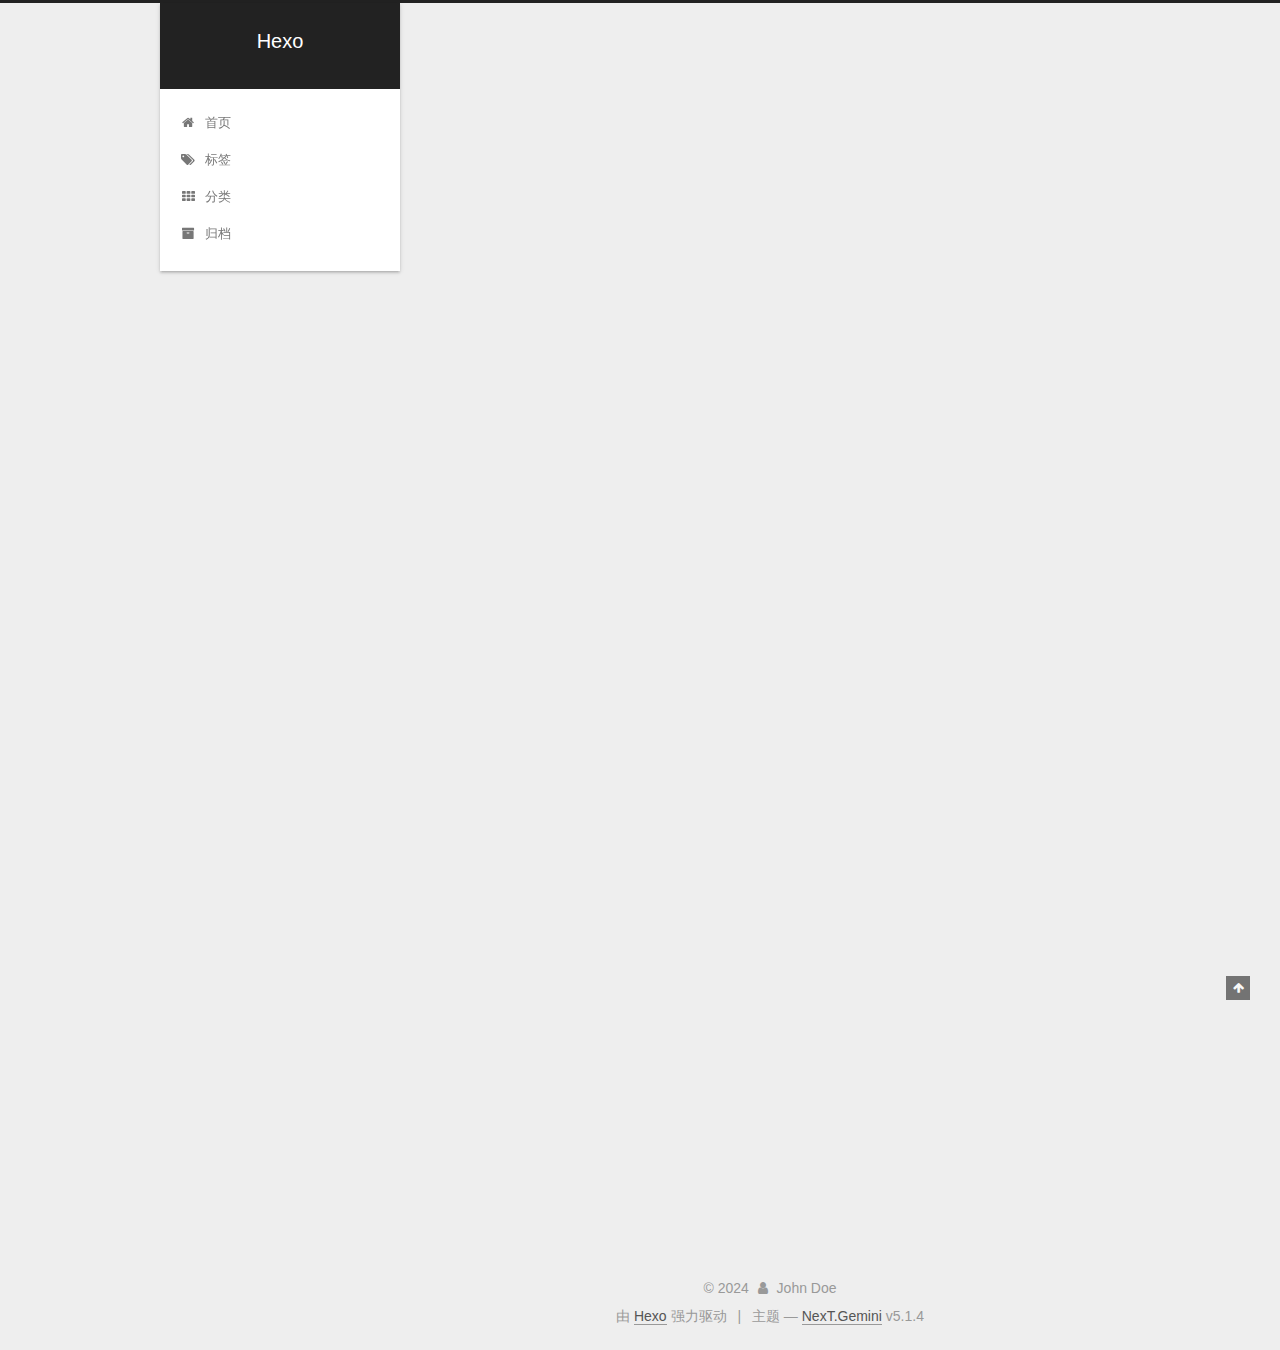
==== index.html @ 6b22b5d3 "Site updated: 2024-08-03 18:10:24" ====
<!DOCTYPE html>



  


<html class="theme-next gemini use-motion" lang="zh-Hans">
<head>
  <meta charset="UTF-8"/>
<meta http-equiv="X-UA-Compatible" content="IE=edge" />
<meta name="viewport" content="width=device-width, initial-scale=1, maximum-scale=1"/>
<meta name="theme-color" content="#222">









<meta http-equiv="Cache-Control" content="no-transform" />
<meta http-equiv="Cache-Control" content="no-siteapp" />
















  
  
  <link href="/lib/fancybox/source/jquery.fancybox.css?v=2.1.5" rel="stylesheet" type="text/css" />







<link href="/lib/font-awesome/css/font-awesome.min.css?v=4.6.2" rel="stylesheet" type="text/css" />

<link href="/css/main.css?v=5.1.4" rel="stylesheet" type="text/css" />


  <link rel="apple-touch-icon" sizes="180x180" href="/images/apple-touch-icon-next.png?v=5.1.4">


  <link rel="icon" type="image/png" sizes="32x32" href="/images/favicon-32x32-next.png?v=5.1.4">


  <link rel="icon" type="image/png" sizes="16x16" href="/images/favicon-16x16-next.png?v=5.1.4">


  <link rel="mask-icon" href="/images/logo.svg?v=5.1.4" color="#222">





  <meta name="keywords" content="Hexo, NexT" />










<meta property="og:type" content="website">
<meta property="og:title" content="Hexo">
<meta property="og:url" content="http://59546229.github.io/index.html">
<meta property="og:site_name" content="Hexo">
<meta property="og:locale">
<meta property="article:author" content="John Doe">
<meta name="twitter:card" content="summary">



<script type="text/javascript" id="hexo.configurations">
  var NexT = window.NexT || {};
  var CONFIG = {
    root: '',
    scheme: 'Gemini',
    version: '5.1.4',
    sidebar: {"position":"left","display":"post","offset":12,"b2t":false,"scrollpercent":false,"onmobile":false},
    fancybox: true,
    tabs: true,
    motion: {"enable":true,"async":false,"transition":{"post_block":"fadeIn","post_header":"slideDownIn","post_body":"slideDownIn","coll_header":"slideLeftIn","sidebar":"slideUpIn"}},
    duoshuo: {
      userId: '0',
      author: '博主'
    },
    algolia: {
      applicationID: '',
      apiKey: '',
      indexName: '',
      hits: {"per_page":10},
      labels: {"input_placeholder":"Search for Posts","hits_empty":"We didn't find any results for the search: ${query}","hits_stats":"${hits} results found in ${time} ms"}
    }
  };
</script>



  <link rel="canonical" href="http://59546229.github.io/"/>





  <title>Hexo</title>
  








<meta name="generator" content="Hexo 7.3.0"></head>

<body itemscope itemtype="http://schema.org/WebPage" lang="zh-Hans">

  
  
    
  

  <div class="container sidebar-position-left 
  page-home">
    <div class="headband"></div>

    <header id="header" class="header" itemscope itemtype="http://schema.org/WPHeader">
      <div class="header-inner"><div class="site-brand-wrapper">
  <div class="site-meta ">
    

    <div class="custom-logo-site-title">
      <a href="/"  class="brand" rel="start">
        <span class="logo-line-before"><i></i></span>
        <span class="site-title">Hexo</span>
        <span class="logo-line-after"><i></i></span>
      </a>
    </div>
      
        <p class="site-subtitle"></p>
      
  </div>

  <div class="site-nav-toggle">
    <button>
      <span class="btn-bar"></span>
      <span class="btn-bar"></span>
      <span class="btn-bar"></span>
    </button>
  </div>
</div>

<nav class="site-nav">
  

  
    <ul id="menu" class="menu">
      
        
        <li class="menu-item menu-item-home">
          <a href="/%20" rel="section">
            
              <i class="menu-item-icon fa fa-fw fa-home"></i> <br />
            
            首页
          </a>
        </li>
      
        
        <li class="menu-item menu-item-tags">
          <a href="/tags/%20" rel="section">
            
              <i class="menu-item-icon fa fa-fw fa-tags"></i> <br />
            
            标签
          </a>
        </li>
      
        
        <li class="menu-item menu-item-categories">
          <a href="/categories/%20" rel="section">
            
              <i class="menu-item-icon fa fa-fw fa-th"></i> <br />
            
            分类
          </a>
        </li>
      
        
        <li class="menu-item menu-item-archives">
          <a href="/archives/%20" rel="section">
            
              <i class="menu-item-icon fa fa-fw fa-archive"></i> <br />
            
            归档
          </a>
        </li>
      

      
    </ul>
  

  
</nav>



 </div>
    </header>

    <main id="main" class="main">
      <div class="main-inner">
        <div class="content-wrap">
          <div id="content" class="content">
            
  <section id="posts" class="posts-expand">
    
      

  

  
  
  

  <article class="post post-type-normal" itemscope itemtype="http://schema.org/Article">
  
  
  
  <div class="post-block">
    <link itemprop="mainEntityOfPage" href="http://59546229.github.io/2024/08/03/First-Blog/">

    <span hidden itemprop="author" itemscope itemtype="http://schema.org/Person">
      <meta itemprop="name" content="">
      <meta itemprop="description" content="">
      <meta itemprop="image" content="/images/avatar.gif">
    </span>

    <span hidden itemprop="publisher" itemscope itemtype="http://schema.org/Organization">
      <meta itemprop="name" content="Hexo">
    </span>

    
      <header class="post-header">

        
        
          <h1 class="post-title" itemprop="name headline">
                
                <a class="post-title-link" href="/2024/08/03/First-Blog/" itemprop="url">First Blog</a></h1>
        

        <div class="post-meta">
          <span class="post-time">
            
              <span class="post-meta-item-icon">
                <i class="fa fa-calendar-o"></i>
              </span>
              
                <span class="post-meta-item-text">发表于</span>
              
              <time title="创建于" itemprop="dateCreated datePublished" datetime="2024-08-03T15:17:17+08:00">
                2024-08-03
              </time>
            

            

            
          </span>

          

          
            
          

          
          

          

          

          

        </div>
      </header>
    

    
    
    
    <div class="post-body" itemprop="articleBody">

      
      

      
        
          
            
          
        
      
    </div>
    
    
    

    

    

    

    <footer class="post-footer">
      

      

      

      
      
        <div class="post-eof"></div>
      
    </footer>
  </div>
  
  
  
  </article>


    
      

  

  
  
  

  <article class="post post-type-normal" itemscope itemtype="http://schema.org/Article">
  
  
  
  <div class="post-block">
    <link itemprop="mainEntityOfPage" href="http://59546229.github.io/2024/08/03/hello-world/">

    <span hidden itemprop="author" itemscope itemtype="http://schema.org/Person">
      <meta itemprop="name" content="">
      <meta itemprop="description" content="">
      <meta itemprop="image" content="/images/avatar.gif">
    </span>

    <span hidden itemprop="publisher" itemscope itemtype="http://schema.org/Organization">
      <meta itemprop="name" content="Hexo">
    </span>

    
      <header class="post-header">

        
        
          <h1 class="post-title" itemprop="name headline">
                
                <a class="post-title-link" href="/2024/08/03/hello-world/" itemprop="url">Hello World</a></h1>
        

        <div class="post-meta">
          <span class="post-time">
            
              <span class="post-meta-item-icon">
                <i class="fa fa-calendar-o"></i>
              </span>
              
                <span class="post-meta-item-text">发表于</span>
              
              <time title="创建于" itemprop="dateCreated datePublished" datetime="2024-08-03T12:56:05+08:00">
                2024-08-03
              </time>
            

            

            
          </span>

          

          
            
          

          
          

          

          

          

        </div>
      </header>
    

    
    
    
    <div class="post-body" itemprop="articleBody">

      
      

      
        
          
            <p>Welcome to <a target="_blank" rel="noopener" href="https://hexo.io/">Hexo</a>! This is your very first post. Check <a target="_blank" rel="noopener" href="https://hexo.io/docs/">documentation</a> for more info. If you get any problems when using Hexo, you can find the answer in <a target="_blank" rel="noopener" href="https://hexo.io/docs/troubleshooting.html">troubleshooting</a> or you can ask me on <a target="_blank" rel="noopener" href="https://github.com/hexojs/hexo/issues">GitHub</a>.</p>
<h2 id="Quick-Start"><a href="#Quick-Start" class="headerlink" title="Quick Start"></a>Quick Start</h2><h3 id="Create-a-new-post"><a href="#Create-a-new-post" class="headerlink" title="Create a new post"></a>Create a new post</h3><figure class="highlight bash"><table><tr><td class="gutter"><pre><span class="line">1</span><br></pre></td><td class="code"><pre><span class="line">$ hexo new <span class="string">&quot;My New Post&quot;</span></span><br></pre></td></tr></table></figure>

<p>More info: <a target="_blank" rel="noopener" href="https://hexo.io/docs/writing.html">Writing</a></p>
<h3 id="Run-server"><a href="#Run-server" class="headerlink" title="Run server"></a>Run server</h3><figure class="highlight bash"><table><tr><td class="gutter"><pre><span class="line">1</span><br></pre></td><td class="code"><pre><span class="line">$ hexo server</span><br></pre></td></tr></table></figure>

<p>More info: <a target="_blank" rel="noopener" href="https://hexo.io/docs/server.html">Server</a></p>
<h3 id="Generate-static-files"><a href="#Generate-static-files" class="headerlink" title="Generate static files"></a>Generate static files</h3><figure class="highlight bash"><table><tr><td class="gutter"><pre><span class="line">1</span><br></pre></td><td class="code"><pre><span class="line">$ hexo generate</span><br></pre></td></tr></table></figure>

<p>More info: <a target="_blank" rel="noopener" href="https://hexo.io/docs/generating.html">Generating</a></p>
<h3 id="Deploy-to-remote-sites"><a href="#Deploy-to-remote-sites" class="headerlink" title="Deploy to remote sites"></a>Deploy to remote sites</h3><figure class="highlight bash"><table><tr><td class="gutter"><pre><span class="line">1</span><br></pre></td><td class="code"><pre><span class="line">$ hexo deploy</span><br></pre></td></tr></table></figure>

<p>More info: <a target="_blank" rel="noopener" href="https://hexo.io/docs/one-command-deployment.html">Deployment</a></p>

          
        
      
    </div>
    
    
    

    

    

    

    <footer class="post-footer">
      

      

      

      
      
        <div class="post-eof"></div>
      
    </footer>
  </div>
  
  
  
  </article>


    
  </section>

  


          </div>
          


          

        </div>
        
          
  
  <div class="sidebar-toggle">
    <div class="sidebar-toggle-line-wrap">
      <span class="sidebar-toggle-line sidebar-toggle-line-first"></span>
      <span class="sidebar-toggle-line sidebar-toggle-line-middle"></span>
      <span class="sidebar-toggle-line sidebar-toggle-line-last"></span>
    </div>
  </div>

  <aside id="sidebar" class="sidebar">
    
    <div class="sidebar-inner">

      

      

      <section class="site-overview-wrap sidebar-panel sidebar-panel-active">
        <div class="site-overview">
          <div class="site-author motion-element" itemprop="author" itemscope itemtype="http://schema.org/Person">
            
              <p class="site-author-name" itemprop="name"></p>
              <p class="site-description motion-element" itemprop="description"></p>
          </div>

          <nav class="site-state motion-element">

            
              <div class="site-state-item site-state-posts">
              
                <a href="/archives/%20%7C%7C%20archive">
              
                  <span class="site-state-item-count">2</span>
                  <span class="site-state-item-name">日志</span>
                </a>
              </div>
            

            

            

          </nav>

          

          

          
          

          
          

          

        </div>
      </section>

      

      

    </div>
  </aside>


        
      </div>
    </main>

    <footer id="footer" class="footer">
      <div class="footer-inner">
        <div class="copyright">&copy; <span itemprop="copyrightYear">2024</span>
  <span class="with-love">
    <i class="fa fa-user"></i>
  </span>
  <span class="author" itemprop="copyrightHolder">John Doe</span>

  
</div>


  <div class="powered-by">由 <a class="theme-link" target="_blank" href="https://hexo.io">Hexo</a> 强力驱动</div>



  <span class="post-meta-divider">|</span>



  <div class="theme-info">主题 &mdash; <a class="theme-link" target="_blank" href="https://github.com/iissnan/hexo-theme-next">NexT.Gemini</a> v5.1.4</div>




        







        
      </div>
    </footer>

    
      <div class="back-to-top">
        <i class="fa fa-arrow-up"></i>
        
      </div>
    

    

  </div>

  

<script type="text/javascript">
  if (Object.prototype.toString.call(window.Promise) !== '[object Function]') {
    window.Promise = null;
  }
</script>









  












  
  
    <script type="text/javascript" src="/lib/jquery/index.js?v=2.1.3"></script>
  

  
  
    <script type="text/javascript" src="/lib/fastclick/lib/fastclick.min.js?v=1.0.6"></script>
  

  
  
    <script type="text/javascript" src="/lib/jquery_lazyload/jquery.lazyload.js?v=1.9.7"></script>
  

  
  
    <script type="text/javascript" src="/lib/velocity/velocity.min.js?v=1.2.1"></script>
  

  
  
    <script type="text/javascript" src="/lib/velocity/velocity.ui.min.js?v=1.2.1"></script>
  

  
  
    <script type="text/javascript" src="/lib/fancybox/source/jquery.fancybox.pack.js?v=2.1.5"></script>
  


  


  <script type="text/javascript" src="/js/src/utils.js?v=5.1.4"></script>

  <script type="text/javascript" src="/js/src/motion.js?v=5.1.4"></script>



  
  


  <script type="text/javascript" src="/js/src/affix.js?v=5.1.4"></script>

  <script type="text/javascript" src="/js/src/schemes/pisces.js?v=5.1.4"></script>



  

  


  <script type="text/javascript" src="/js/src/bootstrap.js?v=5.1.4"></script>



  


  




	





  





  












  





  

  

  

  
  

  

  

  

</body>
</html>
---- css/main.css ----
/* normalize.css v3.0.2 | MIT License | git.io/normalize */
html {
  font-family: sans-serif; /* 1 */
  -ms-text-size-adjust: 100%; /* 2 */
  -webkit-text-size-adjust: 100%; /* 2 */
}
body {
  margin: 0;
}
article,
aside,
details,
figcaption,
figure,
footer,
header,
hgroup,
main,
menu,
nav,
section,
summary {
  display: block;
}
audio,
canvas,
progress,
video {
  display: inline-block; /* 1 */
  vertical-align: baseline; /* 2 */
}
audio:not([controls]) {
  display: none;
  height: 0;
}
[hidden],
template {
  display: none;
}
a {
  background-color: transparent;
}
a:active,
a:hover {
  outline: 0;
}
abbr[title] {
  border-bottom: 1px dotted;
}
b,
strong {
  font-weight: bold;
}
dfn {
  font-style: italic;
}
h1 {
  font-size: 2em;
  margin: 0.67em 0;
}
mark {
  background: #ff0;
  color: #000;
}
small {
  font-size: 80%;
}
sub,
sup {
  font-size: 75%;
  line-height: 0;
  position: relative;
  vertical-align: baseline;
}
sup {
  top: -0.5em;
}
sub {
  bottom: -0.25em;
}
img {
  border: 0;
}
svg:not(:root) {
  overflow: hidden;
}
figure {
  margin: 1em 40px;
}
hr {
  -moz-box-sizing: content-box;
  box-sizing: content-box;
  height: 0;
}
pre {
  overflow: auto;
}
code,
kbd,
pre,
samp {
  font-family: monospace, monospace;
  font-size: 1em;
}
button,
input,
optgroup,
select,
textarea {
  color: inherit; /* 1 */
  font: inherit; /* 2 */
  margin: 0; /* 3 */
}
button {
  overflow: visible;
}
button,
select {
  text-transform: none;
}
button,
html input[type="button"],
input[type="reset"],
input[type="submit"] {
  -webkit-appearance: button; /* 2 */
  cursor: pointer; /* 3 */
}
button[disabled],
html input[disabled] {
  cursor: default;
}
button::-moz-focus-inner,
input::-moz-focus-inner {
  border: 0;
  padding: 0;
}
input {
  line-height: normal;
}
input[type="checkbox"],
input[type="radio"] {
  box-sizing: border-box; /* 1 */
  padding: 0; /* 2 */
}
input[type="number"]::-webkit-inner-spin-button,
input[type="number"]::-webkit-outer-spin-button {
  height: auto;
}
input[type="search"] {
  -webkit-appearance: textfield; /* 1 */
  -moz-box-sizing: content-box;
  -webkit-box-sizing: content-box; /* 2 */
  box-sizing: content-box;
}
input[type="search"]::-webkit-search-cancel-button,
input[type="search"]::-webkit-search-decoration {
  -webkit-appearance: none;
}
fieldset {
  border: 1px solid #c0c0c0;
  margin: 0 2px;
  padding: 0.35em 0.625em 0.75em;
}
legend {
  border: 0; /* 1 */
  padding: 0; /* 2 */
}
textarea {
  overflow: auto;
}
optgroup {
  font-weight: bold;
}
table {
  border-collapse: collapse;
  border-spacing: 0;
}
td,
th {
  padding: 0;
}
::selection {
  background: #262a30;
  color: #fff;
}
body {
  position: relative;
  font-family: 'Lato', "PingFang SC", "Microsoft YaHei", sans-serif;
  font-size: 14px;
  line-height: 2;
  color: #555;
  background: #eee;
}
@media (max-width: 767px) {
  body {
    padding-right: 0 !important;
  }
}
@media (min-width: 768px) and (max-width: 991px) {
  body {
    padding-right: 0 !important;
  }
}
@media (min-width: 1600px) {
  body {
    font-size: 16px;
  }
}
h1,
h2,
h3,
h4,
h5,
h6 {
  margin: 0;
  padding: 0;
  font-weight: bold;
  line-height: 1.5;
  font-family: 'Lato', "PingFang SC", "Microsoft YaHei", sans-serif;
}
h2,
h3,
h4,
h5,
h6 {
  margin: 20px 0 15px;
}
h1 {
  font-size: 22px;
}
@media (max-width: 767px) {
  h1 {
    font-size: 18px;
  }
}
h2 {
  font-size: 20px;
}
@media (max-width: 767px) {
  h2 {
    font-size: 16px;
  }
}
h3 {
  font-size: 18px;
}
@media (max-width: 767px) {
  h3 {
    font-size: 14px;
  }
}
h4 {
  font-size: 16px;
}
@media (max-width: 767px) {
  h4 {
    font-size: 12px;
  }
}
h5 {
  font-size: 14px;
}
@media (max-width: 767px) {
  h5 {
    font-size: 10px;
  }
}
h6 {
  font-size: 12px;
}
@media (max-width: 767px) {
  h6 {
    font-size: 8px;
  }
}
p {
  margin: 0 0 20px 0;
}
a {
  color: #555;
  text-decoration: none;
  outline: none;
  border-bottom: 1px solid #999;
  word-wrap: break-word;
}
a:hover {
  color: #222;
  border-bottom-color: #222;
}
blockquote {
  margin: 0;
  padding: 0;
}
img {
  display: block;
  margin: auto;
  max-width: 100%;
  height: auto;
}
hr {
  margin: 40px 0;
  height: 3px;
  border: none;
  background-color: #ddd;
  background-image: repeating-linear-gradient(-45deg, #fff, #fff 4px, transparent 4px, transparent 8px);
}
blockquote {
  padding: 0 15px;
  color: #666;
  border-left: 4px solid #ddd;
}
blockquote cite::before {
  content: "-";
  padding: 0 5px;
}
dt {
  font-weight: 700;
}
dd {
  margin: 0;
  padding: 0;
}
kbd {
  border: 1px solid #ccc;
  border-radius: 0.2em;
  box-shadow: 0.1em 0.1em 0.2em rgba(0,0,0,0.1);
  background-color: #f9f9f9;
  font-family: inherit;
  background-image: -webkit-linear-gradient(top, #eee, #fff, #eee);
  padding: 0.1em 0.3em;
  white-space: nowrap;
}
.text-left {
  text-align: left;
}
.text-center {
  text-align: center;
}
.text-right {
  text-align: right;
}
.text-justify {
  text-align: justify;
}
.text-nowrap {
  white-space: nowrap;
}
.text-lowercase {
  text-transform: lowercase;
}
.text-uppercase {
  text-transform: uppercase;
}
.text-capitalize {
  text-transform: capitalize;
}
.center-block {
  display: block;
  margin-left: auto;
  margin-right: auto;
}
.clearfix:before,
.clearfix:after {
  content: " ";
  display: table;
}
.clearfix:after {
  clear: both;
}
.pullquote {
  width: 45%;
}
.pullquote.left {
  float: left;
  margin-left: 5px;
  margin-right: 10px;
}
.pullquote.right {
  float: right;
  margin-left: 10px;
  margin-right: 5px;
}
.affix.affix.affix {
  position: fixed;
}
.translation {
  margin-top: -20px;
  font-size: 14px;
  color: #999;
}
.scrollbar-measure {
  width: 100px;
  height: 100px;
  overflow: scroll;
  position: absolute;
  top: -9999px;
}
.use-motion .motion-element {
  opacity: 0;
}
table {
  margin: 20px 0;
  width: 100%;
  border-collapse: collapse;
  border-spacing: 0;
  border: 1px solid #ddd;
  font-size: 14px;
  table-layout: fixed;
  word-wrap: break-all;
}
table>tbody>tr:nth-of-type(odd) {
  background-color: #f9f9f9;
}
table>tbody>tr:hover {
  background-color: #f5f5f5;
}
caption,
th,
td {
  padding: 8px;
  text-align: left;
  vertical-align: middle;
  font-weight: normal;
}
th,
td {
  border-bottom: 3px solid #ddd;
  border-right: 1px solid #eee;
}
th {
  padding-bottom: 10px;
  font-weight: 700;
}
td {
  border-bottom-width: 1px;
}
html,
body {
  height: 100%;
}
.container {
  position: relative;
  min-height: 100%;
}
.header-inner {
  margin: 0 auto;
  padding: 100px 0 70px;
  width: calc(100% - 252px);
}
@media (min-width: 1600px) {
  .container .header-inner {
    width: 900px;
  }
}
.main {
  padding-bottom: 150px;
}
.main-inner {
  margin: 0 auto;
  width: calc(100% - 252px);
}
@media (min-width: 1600px) {
  .container .main-inner {
    width: 900px;
  }
}
.footer {
  position: absolute;
  left: 0;
  bottom: 0;
  width: 100%;
  min-height: 50px;
}
.footer-inner {
  box-sizing: border-box;
  margin: 20px auto;
  width: calc(100% - 252px);
}
@media (min-width: 1600px) {
  .container .footer-inner {
    width: 900px;
  }
}
pre,
.highlight {
  overflow: auto;
  margin: 20px 0;
  padding: 0;
  font-size: 13px;
  color: #4d4d4c;
  background: #f7f7f7;
  line-height: 1.6;
}
pre,
code {
  font-family: consolas, Menlo, "PingFang SC", "Microsoft YaHei", monospace;
}
code {
  padding: 2px 4px;
  word-wrap: break-word;
  color: #555;
  background: #eee;
  border-radius: 3px;
  font-size: 13px;
}
pre {
  padding: 10px;
}
pre code {
  padding: 0;
  color: #4d4d4c;
  background: none;
  text-shadow: none;
}
.highlight {
  border-radius: 1px;
}
.highlight pre {
  border: none;
  margin: 0;
  padding: 10px 0;
}
.highlight table {
  margin: 0;
  width: auto;
  border: none;
}
.highlight td {
  border: none;
  padding: 0;
}
.highlight figcaption {
  font-size: 1em;
  color: #4d4d4c;
  line-height: 1em;
  margin-bottom: 1em;
}
.highlight figcaption:before,
.highlight figcaption:after {
  content: " ";
  display: table;
}
.highlight figcaption:after {
  clear: both;
}
.highlight figcaption a {
  float: right;
  color: #4d4d4c;
}
.highlight figcaption a:hover {
  border-bottom-color: #4d4d4c;
}
.highlight .gutter pre {
  padding-left: 10px;
  padding-right: 10px;
  color: #869194;
  text-align: right;
  background-color: #eff2f3;
}
.highlight .code pre {
  width: 100%;
  padding-left: 10px;
  padding-right: 10px;
  background-color: #f7f7f7;
}
.highlight .line {
  height: 20px;
}
.gutter {
  -webkit-user-select: none;
  -moz-user-select: none;
  -ms-user-select: none;
  user-select: none;
}
.gist table {
  width: auto;
}
.gist table td {
  border: none;
}
pre .deletion {
  background: #fdd;
}
pre .addition {
  background: #dfd;
}
pre .meta {
  color: #8959a8;
}
pre .comment {
  color: #8e908c;
}
pre .variable,
pre .attribute,
pre .tag,
pre .regexp,
pre .ruby .constant,
pre .xml .tag .title,
pre .xml .pi,
pre .xml .doctype,
pre .html .doctype,
pre .css .id,
pre .css .class,
pre .css .pseudo {
  color: #c82829;
}
pre .number,
pre .preprocessor,
pre .built_in,
pre .literal,
pre .params,
pre .constant,
pre .command {
  color: #f5871f;
}
pre .ruby .class .title,
pre .css .rules .attribute,
pre .string,
pre .value,
pre .inheritance,
pre .header,
pre .ruby .symbol,
pre .xml .cdata,
pre .special,
pre .number,
pre .formula {
  color: #718c00;
}
pre .title,
pre .css .hexcolor {
  color: #3e999f;
}
pre .function,
pre .python .decorator,
pre .python .title,
pre .ruby .function .title,
pre .ruby .title .keyword,
pre .perl .sub,
pre .javascript .title,
pre .coffeescript .title {
  color: #4271ae;
}
pre .keyword,
pre .javascript .function {
  color: #8959a8;
}
.full-image.full-image.full-image.full-image {
  border: none;
  max-width: 100%;
  width: auto;
  margin: 20px auto 25px;
}
@media (min-width: 992px) {
  .full-image.full-image.full-image.full-image {
    max-width: none;
    width: 118%;
    margin: 0 -9%;
  }
}
.blockquote-center,
.page-home .post-type-quote blockquote,
.page-post-detail .post-type-quote blockquote {
  position: relative;
  margin: 40px 0;
  padding: 0;
  border-left: none;
  text-align: center;
}
.blockquote-center::before,
.page-home .post-type-quote blockquote::before,
.page-post-detail .post-type-quote blockquote::before,
.blockquote-center::after,
.page-home .post-type-quote blockquote::after,
.page-post-detail .post-type-quote blockquote::after {
  position: absolute;
  content: ' ';
  display: block;
  width: 100%;
  height: 24px;
  opacity: 0.2;
  background-repeat: no-repeat;
  background-position: 0 -6px;
  background-size: 22px 22px;
}
.blockquote-center::before,
.page-home .post-type-quote blockquote::before,
.page-post-detail .post-type-quote blockquote::before {
  top: -20px;
  background-image: url("../images/quote-l.svg");
  border-top: 1px solid #ccc;
}
.blockquote-center::after,
.page-home .post-type-quote blockquote::after,
.page-post-detail .post-type-quote blockquote::after {
  bottom: -20px;
  background-image: url("../images/quote-r.svg");
  border-bottom: 1px solid #ccc;
  background-position: 100% 8px;
}
.blockquote-center p,
.page-home .post-type-quote blockquote p,
.page-post-detail .post-type-quote blockquote p,
.blockquote-center div,
.page-home .post-type-quote blockquote div,
.page-post-detail .post-type-quote blockquote div {
  text-align: center;
}
.post .post-body .group-picture img {
  box-sizing: border-box;
  padding: 0 3px;
  border: none;
}
.post .group-picture-row {
  overflow: hidden;
  margin-top: 6px;
}
.post .group-picture-row:first-child {
  margin-top: 0;
}
.post .group-picture-column {
  float: left;
}
.page-post-detail .post-body .group-picture-column {
  float: none;
  margin-top: 10px;
  width: auto !important;
}
.page-post-detail .post-body .group-picture-column img {
  margin: 0 auto;
}
.page-archive .group-picture-container {
  overflow: hidden;
}
.page-archive .group-picture-row {
  float: left;
}
.page-archive .group-picture-row:first-child {
  margin-top: 6px;
}
.page-archive .group-picture-column {
  max-width: 150px;
  max-height: 150px;
}
.post-body .note {
  position: relative;
  padding: 15px;
  margin-bottom: 20px;
  border: 1px solid #eee;
  border-left-width: 5px;
  border-radius: 3px;
}
.post-body .note h2,
.post-body .note h3,
.post-body .note h4,
.post-body .note h5,
.post-body .note h6 {
  margin-top: 0;
  margin-bottom: 0;
  border-bottom: initial;
  padding-top: 0 !important;
}
.post-body .note p:first-child,
.post-body .note ul:first-child,
.post-body .note ol:first-child,
.post-body .note table:first-child,
.post-body .note pre:first-child,
.post-body .note blockquote:first-child {
  margin-top: 0;
}
.post-body .note p:last-child,
.post-body .note ul:last-child,
.post-body .note ol:last-child,
.post-body .note table:last-child,
.post-body .note pre:last-child,
.post-body .note blockquote:last-child {
  margin-bottom: 0;
}
.post-body .note.default {
  border-left-color: #777;
}
.post-body .note.default h2,
.post-body .note.default h3,
.post-body .note.default h4,
.post-body .note.default h5,
.post-body .note.default h6 {
  color: #777;
}
.post-body .note.primary {
  border-left-color: #6f42c1;
}
.post-body .note.primary h2,
.post-body .note.primary h3,
.post-body .note.primary h4,
.post-body .note.primary h5,
.post-body .note.primary h6 {
  color: #6f42c1;
}
.post-body .note.info {
  border-left-color: #428bca;
}
.post-body .note.info h2,
.post-body .note.info h3,
.post-body .note.info h4,
.post-body .note.info h5,
.post-body .note.info h6 {
  color: #428bca;
}
.post-body .note.success {
  border-left-color: #5cb85c;
}
.post-body .note.success h2,
.post-body .note.success h3,
.post-body .note.success h4,
.post-body .note.success h5,
.post-body .note.success h6 {
  color: #5cb85c;
}
.post-body .note.warning {
  border-left-color: #f0ad4e;
}
.post-body .note.warning h2,
.post-body .note.warning h3,
.post-body .note.warning h4,
.post-body .note.warning h5,
.post-body .note.warning h6 {
  color: #f0ad4e;
}
.post-body .note.danger {
  border-left-color: #d9534f;
}
.post-body .note.danger h2,
.post-body .note.danger h3,
.post-body .note.danger h4,
.post-body .note.danger h5,
.post-body .note.danger h6 {
  color: #d9534f;
}
.post-body .label {
  display: inline;
  padding: 0 2px;
  white-space: nowrap;
}
.post-body .label.default {
  background-color: #f0f0f0;
}
.post-body .label.primary {
  background-color: #efe6f7;
}
.post-body .label.info {
  background-color: #e5f2f8;
}
.post-body .label.success {
  background-color: #e7f4e9;
}
.post-body .label.warning {
  background-color: #fcf6e1;
}
.post-body .label.danger {
  background-color: #fae8eb;
}
.post-body .tabs {
  position: relative;
  display: block;
  margin-bottom: 20px;
  padding-top: 10px;
}
.post-body .tabs ul.nav-tabs {
  margin: 0;
  padding: 0;
  display: flex;
  margin-bottom: -1px;
}
@media (max-width: 413px) {
  .post-body .tabs ul.nav-tabs {
    display: block;
    margin-bottom: 5px;
  }
}
.post-body .tabs ul.nav-tabs li.tab {
  list-style-type: none !important;
  margin: 0 0.25em 0 0;
  border-top: 3px solid transparent;
  border-left: 1px solid transparent;
  border-right: 1px solid transparent;
}
@media (max-width: 413px) {
  .post-body .tabs ul.nav-tabs li.tab {
    margin: initial;
    border-top: 1px solid transparent;
    border-left: 3px solid transparent;
    border-right: 1px solid transparent;
    border-bottom: 1px solid transparent;
  }
}
.post-body .tabs ul.nav-tabs li.tab a {
  outline: 0;
  border-bottom: initial;
  display: block;
  line-height: 1.8em;
  padding: 0.25em 0.75em;
  transition-duration: 0.2s;
  transition-timing-function: ease-out;
  transition-delay: 0s;
}
.post-body .tabs ul.nav-tabs li.tab a i {
  width: 1.285714285714286em;
}
.post-body .tabs ul.nav-tabs li.tab.active {
  border-top: 3px solid #fc6423;
  border-left: 1px solid #ddd;
  border-right: 1px solid #ddd;
  background-color: #fff;
}
@media (max-width: 413px) {
  .post-body .tabs ul.nav-tabs li.tab.active {
    border-top: 1px solid #ddd;
    border-left: 3px solid #fc6423;
    border-right: 1px solid #ddd;
    border-bottom: 1px solid #ddd;
  }
}
.post-body .tabs ul.nav-tabs li.tab.active a {
  cursor: default;
  color: #555;
}
.post-body .tabs .tab-content {
  background-color: #fff;
}
.post-body .tabs .tab-content .tab-pane {
  border: 1px solid #ddd;
  padding: 20px 20px 0 20px;
}
.post-body .tabs .tab-content .tab-pane:not(.active) {
  display: none !important;
}
.post-body .tabs .tab-content .tab-pane.active {
  display: block !important;
}
.btn {
  display: inline-block;
  padding: 0 20px;
  font-size: 14px;
  color: #555;
  background: #fff;
  border: 2px solid #555;
  text-decoration: none;
  border-radius: 2px;
  transition-property: background-color;
  transition-duration: 0.2s;
  transition-timing-function: ease-in-out;
  transition-delay: 0s;
  line-height: 2;
}
.btn:hover {
  border-color: #222;
  color: #fff;
  background: #222;
}
.btn +.btn {
  margin: 0 0 8px 8px;
}
.btn .fa-fw {
  width: 1.285714285714286em;
  text-align: left;
}
.btn-bar {
  display: block;
  width: 22px;
  height: 2px;
  background: #555;
  border-radius: 1px;
}
.btn-bar+.btn-bar {
  margin-top: 4px;
}
.pagination {
  margin: 120px 0 40px;
  text-align: center;
  border-top: 1px solid #eee;
}
.page-number-basic,
.pagination .prev,
.pagination .next,
.pagination .page-number,
.pagination .space {
  display: inline-block;
  position: relative;
  top: -1px;
  margin: 0 10px;
  padding: 0 11px;
}
@media (max-width: 767px) {
  .page-number-basic,
  .pagination .prev,
  .pagination .next,
  .pagination .page-number,
  .pagination .space {
    margin: 0 5px;
  }
}
.pagination .prev,
.pagination .next,
.pagination .page-number {
  border-bottom: 0;
  border-top: 1px solid #eee;
  transition-property: border-color;
  transition-duration: 0.2s;
  transition-timing-function: ease-in-out;
  transition-delay: 0s;
}
.pagination .prev:hover,
.pagination .next:hover,
.pagination .page-number:hover {
  border-top-color: #222;
}
.pagination .space {
  padding: 0;
  margin: 0;
}
.pagination .prev {
  margin-left: 0;
}
.pagination .next {
  margin-right: 0;
}
.pagination .page-number.current {
  color: #fff;
  background: #ccc;
  border-top-color: #ccc;
}
@media (max-width: 767px) {
  .pagination {
    border-top: none;
  }
  .pagination .prev,
  .pagination .next,
  .pagination .page-number {
    margin-bottom: 10px;
    border-top: 0;
    border-bottom: 1px solid #eee;
    padding: 0 10px;
  }
  .pagination .prev:hover,
  .pagination .next:hover,
  .pagination .page-number:hover {
    border-bottom-color: #222;
  }
}
.comments {
  margin: 60px 20px 0;
}
.tag-cloud {
  text-align: center;
}
.tag-cloud a {
  display: inline-block;
  margin: 10px;
}
.back-to-top {
  box-sizing: border-box;
  position: fixed;
  bottom: -100px;
  right: 30px;
  z-index: 1050;
  padding: 0 6px;
  width: 24px;
  background: #222;
  font-size: 12px;
  opacity: 0.6;
  color: #fff;
  cursor: pointer;
  text-align: center;
  -webkit-transform: translateZ(0);
  transition-property: bottom;
  transition-duration: 0.2s;
  transition-timing-function: ease-in-out;
  transition-delay: 0s;
}
@media (min-width: 768px) and (max-width: 991px) {
  .back-to-top {
    display: none !important;
  }
}
@media (max-width: 767px) {
  .back-to-top {
    display: none !important;
  }
}
.back-to-top.back-to-top-on {
  bottom: 30px;
}
.header {
  background: transparent;
}
.header-inner {
  position: relative;
}
.headband {
  height: 3px;
  background: #222;
}
.site-meta {
  margin: 0;
  text-align: center;
}
@media (max-width: 767px) {
  .site-meta {
    text-align: center;
  }
}
.brand {
  position: relative;
  display: inline-block;
  padding: 0 40px;
  color: #fff;
  background: #222;
  border-bottom: none;
}
.brand:hover {
  color: #fff;
}
.logo {
  display: inline-block;
  margin-right: 5px;
  line-height: 36px;
  vertical-align: top;
}
.site-title {
  display: inline-block;
  vertical-align: top;
  line-height: 36px;
  font-size: 20px;
  font-weight: normal;
  font-family: 'Lato', "PingFang SC", "Microsoft YaHei", sans-serif;
}
.site-subtitle {
  margin-top: 10px;
  font-size: 13px;
  color: #ddd;
}
.use-motion .brand {
  opacity: 0;
}
.use-motion .logo,
.use-motion .site-title,
.use-motion .site-subtitle {
  opacity: 0;
  position: relative;
  top: -10px;
}
.site-nav-toggle {
  display: none;
  position: absolute;
  top: 10px;
  left: 10px;
}
@media (max-width: 767px) {
  .site-nav-toggle {
    display: block;
  }
}
.site-nav-toggle button {
  margin-top: 2px;
  padding: 9px 10px;
  background: transparent;
  border: none;
}
@media (max-width: 767px) {
  .site-nav {
    display: none;
    margin: 0 -10px;
    padding: 0 10px;
    clear: both;
    border-top: 1px solid #ddd;
  }
}
@media (min-width: 768px) and (max-width: 991px) {
  .site-nav {
    display: block !important;
  }
}
@media (min-width: 992px) {
  .site-nav {
    display: block !important;
  }
}
.menu {
  margin-top: 20px;
  padding-left: 0;
  text-align: center;
}
.menu .menu-item {
  display: inline-block;
  margin: 0 10px;
  list-style: none;
}
@media screen and (max-width: 767px) {
  .menu .menu-item {
    margin-top: 10px;
  }
}
.menu .menu-item a {
  display: block;
  font-size: 13px;
  line-height: inherit;
  border-bottom: 1px solid transparent;
  transition-property: border-color;
  transition-duration: 0.2s;
  transition-timing-function: ease-in-out;
  transition-delay: 0s;
}
.menu .menu-item a:hover,
.menu-item-active a {
  border-bottom-color: #222;
}
.menu .menu-item .fa {
  margin-right: 5px;
}
.use-motion .menu-item {
  opacity: 0;
}
.post-body {
  font-family: 'Lato', "PingFang SC", "Microsoft YaHei", sans-serif;
}
@media (max-width: 767px) {
  .post-body {
    word-break: break-word;
  }
}
.post-body .fancybox img {
  display: block !important;
  margin: 0 auto;
  cursor: pointer;
  cursor: zoom-in;
  cursor: -webkit-zoom-in;
}
.post-body .image-caption,
.post-body .figure .caption {
  margin: -20px auto 15px;
  text-align: center;
  font-size: 14px;
  color: #999;
  font-weight: bold;
  line-height: 1;
}
.post-sticky-flag {
  display: inline-block;
  font-size: 16px;
  -ms-transform: rotate(30deg);
  -webkit-transform: rotate(30deg);
  -moz-transform: rotate(30deg);
  -ms-transform: rotate(30deg);
  -o-transform: rotate(30deg);
  transform: rotate(30deg);
}
.use-motion .post-block,
.use-motion .pagination,
.use-motion .comments {
  opacity: 0;
}
.use-motion .post-header {
  opacity: 0;
}
.use-motion .post-body {
  opacity: 0;
}
.use-motion .collection-title {
  opacity: 0;
}
.posts-expand {
  padding-top: 40px;
}
@media (max-width: 767px) {
  .posts-expand {
    margin: 0 20px;
  }
  .post-body pre .gutter pre {
    padding-right: 10px;
  }
  .post-body .highlight {
    margin-left: 0px;
    margin-right: 0px;
    padding: 0;
  }
  .post-body .highlight .gutter pre {
    padding-right: 10px;
  }
}
@media (min-width: 992px) {
  .posts-expand .post-body {
    text-align: justify;
  }
}
.posts-expand .post-body h2,
.posts-expand .post-body h3,
.posts-expand .post-body h4,
.posts-expand .post-body h5,
.posts-expand .post-body h6 {
  padding-top: 10px;
}
.posts-expand .post-body h2 .header-anchor,
.posts-expand .post-body h3 .header-anchor,
.posts-expand .post-body h4 .header-anchor,
.posts-expand .post-body h5 .header-anchor,
.posts-expand .post-body h6 .header-anchor {
  float: right;
  margin-left: 10px;
  color: #ccc;
  border-bottom-style: none;
  visibility: hidden;
}
.posts-expand .post-body h2 .header-anchor:hover,
.posts-expand .post-body h3 .header-anchor:hover,
.posts-expand .post-body h4 .header-anchor:hover,
.posts-expand .post-body h5 .header-anchor:hover,
.posts-expand .post-body h6 .header-anchor:hover {
  color: inherit;
}
.posts-expand .post-body h2:hover .header-anchor,
.posts-expand .post-body h3:hover .header-anchor,
.posts-expand .post-body h4:hover .header-anchor,
.posts-expand .post-body h5:hover .header-anchor,
.posts-expand .post-body h6:hover .header-anchor {
  visibility: visible;
}
.posts-expand .post-body ul li {
  list-style: circle;
}
.posts-expand .post-body img {
  box-sizing: border-box;
  margin: auto;
  padding: 3px;
  border: 1px solid #ddd;
}
.posts-expand .post-body .fancybox img {
  margin: 0 auto 25px;
}
@media (max-width: 767px) {
  .posts-collapse {
    margin: 0 20px;
  }
  .posts-collapse .post-title,
  .posts-collapse .post-meta {
    display: block;
    width: auto;
    text-align: left;
  }
}
.posts-collapse {
  position: relative;
  z-index: 1010;
  margin-left: 55px;
}
.posts-collapse::after {
  content: " ";
  position: absolute;
  top: 20px;
  left: 0;
  margin-left: -2px;
  width: 4px;
  height: 100%;
  background: #f5f5f5;
  z-index: -1;
}
@media (max-width: 767px) {
  .posts-collapse {
    margin: 0 20px;
  }
}
.posts-collapse .collection-title {
  position: relative;
  margin: 60px 0;
}
.posts-collapse .collection-title h1,
.posts-collapse .collection-title h2 {
  margin-left: 20px;
}
.posts-collapse .collection-title small {
  color: #bbb;
  margin-left: 5px;
}
.posts-collapse .collection-title::before {
  content: " ";
  position: absolute;
  left: 0;
  top: 50%;
  margin-left: -4px;
  margin-top: -4px;
  width: 8px;
  height: 8px;
  background: #bbb;
  border-radius: 50%;
}
.posts-collapse .post {
  margin: 30px 0;
}
.posts-collapse .post-header {
  position: relative;
  transition-duration: 0.2s;
  transition-timing-function: ease-in-out;
  transition-delay: 0s;
  transition-property: border;
  border-bottom: 1px dashed #ccc;
}
.posts-collapse .post-header::before {
  content: " ";
  position: absolute;
  left: 0;
  top: 12px;
  width: 6px;
  height: 6px;
  margin-left: -4px;
  background: #bbb;
  border-radius: 50%;
  border: 1px solid #fff;
  transition-duration: 0.2s;
  transition-timing-function: ease-in-out;
  transition-delay: 0s;
  transition-property: background;
}
.posts-collapse .post-header:hover {
  border-bottom-color: #666;
}
.posts-collapse .post-header:hover::before {
  background: #222;
}
.posts-collapse .post-meta {
  position: absolute;
  font-size: 12px;
  left: 20px;
  top: 5px;
}
.posts-collapse .post-comments-count {
  display: none;
}
.posts-collapse .post-title {
  margin-left: 60px;
  font-size: 16px;
  font-weight: normal;
  line-height: inherit;
}
.posts-collapse .post-title::after {
  margin-left: 3px;
  opacity: 0.6;
}
.posts-collapse .post-title a {
  color: #666;
  border-bottom: none;
}
.page-home .post-type-quote .post-header,
.page-post-detail .post-type-quote .post-header,
.page-home .post-type-quote .post-tags,
.page-post-detail .post-type-quote .post-tags {
  display: none;
}
.posts-expand .post-title {
  text-align: center;
  word-break: break-word;
  font-weight: 400;
}
.posts-expand .post-title-link {
  display: inline-block;
  position: relative;
  color: #555;
  border-bottom: none;
  line-height: 1.2;
  vertical-align: top;
}
.posts-expand .post-title-link::before {
  content: "";
  position: absolute;
  width: 100%;
  height: 2px;
  bottom: 0;
  left: 0;
  background-color: #000;
  visibility: hidden;
  -webkit-transform: scaleX(0);
  -moz-transform: scaleX(0);
  -ms-transform: scaleX(0);
  -o-transform: scaleX(0);
  transform: scaleX(0);
  transition-duration: 0.2s;
  transition-timing-function: ease-in-out;
  transition-delay: 0s;
}
.posts-expand .post-title-link:hover::before {
  visibility: visible;
  -webkit-transform: scaleX(1);
  -moz-transform: scaleX(1);
  -ms-transform: scaleX(1);
  -o-transform: scaleX(1);
  transform: scaleX(1);
}
.posts-expand .post-title-link .fa {
  font-size: 16px;
}
.posts-expand .post-meta {
  margin: 3px 0 60px 0;
  color: #999;
  font-family: 'Lato', "PingFang SC", "Microsoft YaHei", sans-serif;
  font-size: 12px;
  text-align: center;
}
.posts-expand .post-meta .post-category-list {
  display: inline-block;
  margin: 0;
  padding: 3px;
}
.posts-expand .post-meta .post-category-list-link {
  color: #999;
}
.posts-expand .post-meta .post-description {
  font-size: 14px;
  margin-top: 2px;
}
.post-meta-divider {
  margin: 0 0.5em;
}
.post-meta-item-icon {
  margin-right: 3px;
}
@media (min-width: 768px) and (max-width: 991px) {
  .post-meta-item-icon {
    display: inline-block;
  }
}
@media (max-width: 767px) {
  .post-meta-item-icon {
    display: inline-block;
  }
}
@media (min-width: 768px) and (max-width: 991px) {
  .post-meta-item-text {
    display: none;
  }
}
@media (max-width: 767px) {
  .post-meta-item-text {
    display: none;
  }
}
@media (max-width: 767px) {
  .posts-expand .post-comments-count {
    display: none;
  }
}
.post-button {
  margin-top: 40px;
}
.posts-expand .post-tags {
  margin-top: 40px;
  text-align: center;
}
.posts-expand .post-tags a {
  display: inline-block;
  margin-right: 10px;
  font-size: 13px;
}
.post-nav {
  display: table;
  margin-top: 15px;
  width: 100%;
  border-top: 1px solid #eee;
}
.post-nav-divider {
  display: table-cell;
  width: 10%;
}
.post-nav-item {
  display: table-cell;
  padding: 10px 0 0 0;
  width: 45%;
  vertical-align: top;
}
.post-nav-item a {
  position: relative;
  display: block;
  line-height: 25px;
  font-size: 14px;
  color: #555;
  border-bottom: none;
}
.post-nav-item a:hover {
  color: #222;
  border-bottom: none;
}
.post-nav-item a:active {
  top: 2px;
}
.post-nav-item .fa {
  position: absolute;
  top: 8px;
  left: 0;
  font-size: 12px;
}
.post-nav-next a {
  padding-left: 15px;
}
.post-nav-prev {
  text-align: right;
}
.post-nav-prev a {
  padding-right: 15px;
}
.post-nav-prev .fa {
  right: 0;
  left: auto;
}
.posts-expand .post-eof {
  display: block;
  margin: 80px auto 60px;
  width: 8%;
  height: 1px;
  background: #ccc;
  text-align: center;
}
.post:last-child .post-eof.post-eof.post-eof {
  display: none;
}
.post-gallery {
  display: table;
  table-layout: fixed;
  width: 100%;
  border-collapse: separate;
}
.post-gallery-row {
  display: table-row;
}
.post-gallery .post-gallery-img {
  display: table-cell;
  text-align: center;
  vertical-align: middle;
  border: none;
}
.post-gallery .post-gallery-img img {
  max-width: 100%;
  max-height: 100%;
  border: none;
}
.fancybox-close,
.fancybox-close:hover {
  border: none;
}
.rtl.post-body p,
.rtl.post-body a,
.rtl.post-body h1,
.rtl.post-body h2,
.rtl.post-body h3,
.rtl.post-body h4,
.rtl.post-body h5,
.rtl.post-body h6,
.rtl.post-body li,
.rtl.post-body ul,
.rtl.post-body ol {
  direction: rtl;
  font-family: UKIJ Ekran;
}
.rtl.post-title {
  font-family: UKIJ Ekran;
}
.sidebar {
  position: fixed;
  right: 0;
  top: 0;
  bottom: 0;
  width: 0;
  z-index: 1040;
  box-shadow: inset 0 2px 6px #000;
  background: #222;
  -webkit-transform: translateZ(0);
}
.sidebar a {
  color: #999;
  border-bottom-color: #555;
}
.sidebar a:hover {
  color: #eee;
}
@media (min-width: 768px) and (max-width: 991px) {
  .sidebar {
    display: none !important;
  }
}
@media (max-width: 767px) {
  .sidebar {
    display: none !important;
  }
}
.sidebar-inner {
  position: relative;
  padding: 20px 10px;
  color: #999;
  text-align: center;
}
.site-overview-wrap {
  overflow: hidden;
}
.site-overview {
  overflow-y: auto;
  overflow-x: hidden;
}
.sidebar-toggle {
  position: fixed;
  right: 30px;
  bottom: 45px;
  width: 14px;
  height: 14px;
  padding: 5px;
  background: #222;
  line-height: 0;
  z-index: 1050;
  cursor: pointer;
  -webkit-transform: translateZ(0);
}
@media (min-width: 768px) and (max-width: 991px) {
  .sidebar-toggle {
    display: none !important;
  }
}
@media (max-width: 767px) {
  .sidebar-toggle {
    display: none !important;
  }
}
.sidebar-toggle-line {
  position: relative;
  display: inline-block;
  vertical-align: top;
  height: 2px;
  width: 100%;
  background: #fff;
  margin-top: 3px;
}
.sidebar-toggle-line:first-child {
  margin-top: 0;
}
.site-author-image {
  display: block;
  margin: 0 auto;
  padding: 2px;
  max-width: 120px;
  height: auto;
  border: 1px solid #eee;
}
.site-author-name {
  margin: 0;
  text-align: center;
  color: #222;
  font-weight: 600;
}
.site-description {
  margin-top: 0;
  text-align: center;
  font-size: 13px;
  color: #999;
}
.site-state {
  overflow: hidden;
  line-height: 1.4;
  white-space: nowrap;
  text-align: center;
}
.site-state-item {
  display: inline-block;
  padding: 0 15px;
  border-left: 1px solid #eee;
}
.site-state-item:first-child {
  border-left: none;
}
.site-state-item a {
  border-bottom: none;
}
.site-state-item-count {
  display: block;
  text-align: center;
  color: inherit;
  font-weight: 600;
  font-size: 16px;
}
.site-state-item-name {
  font-size: 13px;
  color: #999;
}
.feed-link {
  margin-top: 20px;
}
.feed-link a {
  display: inline-block;
  padding: 0 15px;
  color: #fc6423;
  border: 1px solid #fc6423;
  border-radius: 4px;
}
.feed-link a i {
  color: #fc6423;
  font-size: 14px;
}
.feed-link a:hover {
  color: #fff;
  background: #fc6423;
}
.feed-link a:hover i {
  color: #fff;
}
.links-of-author {
  margin-top: 20px;
}
.links-of-author a {
  display: inline-block;
  vertical-align: middle;
  margin-right: 10px;
  margin-bottom: 10px;
  border-bottom-color: #555;
  font-size: 13px;
}
.links-of-author a:before {
  display: inline-block;
  vertical-align: middle;
  margin-right: 3px;
  content: " ";
  width: 4px;
  height: 4px;
  border-radius: 50%;
  background: #0bec6e;
}
.links-of-blogroll {
  font-size: 13px;
}
.links-of-blogroll-title {
  margin-top: 20px;
  font-size: 14px;
  font-weight: 600;
}
.links-of-blogroll-list {
  margin: 0;
  padding: 0;
  list-style: none;
}
.links-of-blogroll-item {
  padding: 2px 10px;
}
.links-of-blogroll-item a {
  max-width: 280px;
  box-sizing: border-box;
  display: inline-block;
  overflow: hidden;
  white-space: nowrap;
  text-overflow: ellipsis;
}
.sidebar-nav {
  margin: 0 0 20px;
  padding-left: 0;
}
.sidebar-nav li {
  display: inline-block;
  cursor: pointer;
  border-bottom: 1px solid transparent;
  font-size: 14px;
  color: #555;
}
.sidebar-nav li:hover {
  color: #fc6423;
}
.page-post-detail .sidebar-nav-toc {
  padding: 0 5px;
}
.page-post-detail .sidebar-nav-overview {
  margin-left: 10px;
}
.sidebar-nav .sidebar-nav-active {
  color: #fc6423;
  border-bottom-color: #fc6423;
}
.sidebar-nav .sidebar-nav-active:hover {
  color: #fc6423;
}
.sidebar-panel {
  display: none;
}
.sidebar-panel-active {
  display: block;
}
.post-toc-empty {
  font-size: 14px;
  color: #666;
}
.post-toc-wrap {
  overflow: hidden;
}
.post-toc {
  overflow: auto;
}
.post-toc ol {
  margin: 0;
  padding: 0 2px 5px 10px;
  text-align: left;
  list-style: none;
  font-size: 14px;
}
.post-toc ol > ol {
  padding-left: 0;
}
.post-toc ol a {
  transition-duration: 0.2s;
  transition-timing-function: ease-in-out;
  transition-delay: 0s;
  transition-property: all;
  color: #666;
  border-bottom-color: #ccc;
}
.post-toc ol a:hover {
  color: #000;
  border-bottom-color: #000;
}
.post-toc .nav-item {
  overflow: hidden;
  text-overflow: ellipsis;
  text-align: justify;
  white-space: nowrap;
  line-height: 1.8;
}
.post-toc .nav .nav-child {
  display: none;
}
.post-toc .nav .active > .nav-child {
  display: block;
}
.post-toc .nav .active-current > .nav-child {
  display: block;
}
.post-toc .nav .active-current > .nav-child > .nav-item {
  display: block;
}
.post-toc .nav .active > a {
  color: #fc6423;
  border-bottom-color: #fc6423;
}
.post-toc .nav .active-current > a {
  color: #fc6423;
}
.post-toc .nav .active-current > a:hover {
  color: #fc6423;
}
.footer {
  font-size: 14px;
  color: #999;
}
.footer img {
  border: none;
}
.footer-inner {
  text-align: center;
}
.with-love {
  display: inline-block;
  margin: 0 5px;
}
.powered-by,
.theme-info {
  display: inline-block;
}
.cc-license {
  margin-top: 10px;
  text-align: center;
}
.cc-license .cc-opacity {
  opacity: 0.7;
  border-bottom: none;
}
.cc-license .cc-opacity:hover {
  opacity: 0.9;
}
.cc-license img {
  display: inline-block;
}
.theme-next #ds-thread #ds-reset {
  color: #555;
}
.theme-next #ds-thread #ds-reset .ds-replybox {
  margin-bottom: 30px;
}
.theme-next #ds-thread #ds-reset .ds-replybox .ds-avatar,
.theme-next #ds-reset .ds-avatar img {
  box-shadow: none;
}
.theme-next #ds-thread #ds-reset .ds-textarea-wrapper {
  border-color: #c7d4e1;
  background: none;
  border-top-right-radius: 3px;
  border-top-left-radius: 3px;
}
.theme-next #ds-thread #ds-reset .ds-textarea-wrapper textarea {
  height: 60px;
}
.theme-next #ds-reset .ds-rounded-top {
  border-radius: 0;
}
.theme-next #ds-thread #ds-reset .ds-post-toolbar {
  box-sizing: border-box;
  border: 1px solid #c7d4e1;
  background: #f6f8fa;
}
.theme-next #ds-thread #ds-reset .ds-post-options {
  height: 40px;
  border: none;
  background: none;
}
.theme-next #ds-thread #ds-reset .ds-toolbar-buttons {
  top: 11px;
}
.theme-next #ds-thread #ds-reset .ds-sync {
  top: 5px;
}
.theme-next #ds-thread #ds-reset .ds-post-button {
  top: 4px;
  right: 5px;
  width: 90px;
  height: 30px;
  border: 1px solid #c5ced7;
  border-radius: 3px;
  background-image: linear-gradient(#fbfbfc, #f5f7f9);
  color: #60676d;
}
.theme-next #ds-thread #ds-reset .ds-post-button:hover {
  background-position: 0 -30px;
  color: #60676d;
}
.theme-next #ds-thread #ds-reset .ds-comments-info {
  padding: 10px 0;
}
.theme-next #ds-thread #ds-reset .ds-sort {
  display: none;
}
.theme-next #ds-thread #ds-reset li.ds-tab a.ds-current {
  border: none;
  background: #f6f8fa;
  color: #60676d;
}
.theme-next #ds-thread #ds-reset li.ds-tab a.ds-current:hover {
  background-color: #e9f0f7;
  color: #60676d;
}
.theme-next #ds-thread #ds-reset li.ds-tab a {
  border-radius: 2px;
  padding: 5px;
}
.theme-next #ds-thread #ds-reset .ds-login-buttons p {
  color: #999;
  line-height: 36px;
}
.theme-next #ds-thread #ds-reset .ds-login-buttons .ds-service-list li {
  height: 28px;
}
.theme-next #ds-thread #ds-reset .ds-service-list a {
  background: none;
  padding: 5px;
  border: 1px solid;
  border-radius: 3px;
  text-align: center;
}
.theme-next #ds-thread #ds-reset .ds-service-list a:hover {
  color: #fff;
  background: #666;
}
.theme-next #ds-thread #ds-reset .ds-service-list .ds-weibo {
  color: #fc9b00;
  border-color: #fc9b00;
}
.theme-next #ds-thread #ds-reset .ds-service-list .ds-weibo:hover {
  background: #fc9b00;
}
.theme-next #ds-thread #ds-reset .ds-service-list .ds-qq {
  color: #60a3ec;
  border-color: #60a3ec;
}
.theme-next #ds-thread #ds-reset .ds-service-list .ds-qq:hover {
  background: #60a3ec;
}
.theme-next #ds-thread #ds-reset .ds-service-list .ds-renren {
  color: #2e7ac4;
  border-color: #2e7ac4;
}
.theme-next #ds-thread #ds-reset .ds-service-list .ds-renren:hover {
  background: #2e7ac4;
}
.theme-next #ds-thread #ds-reset .ds-service-list .ds-douban {
  color: #37994c;
  border-color: #37994c;
}
.theme-next #ds-thread #ds-reset .ds-service-list .ds-douban:hover {
  background: #37994c;
}
.theme-next #ds-thread #ds-reset .ds-service-list .ds-kaixin {
  color: #fef20d;
  border-color: #fef20d;
}
.theme-next #ds-thread #ds-reset .ds-service-list .ds-kaixin:hover {
  background: #fef20d;
}
.theme-next #ds-thread #ds-reset .ds-service-list .ds-netease {
  color: #f00;
  border-color: #f00;
}
.theme-next #ds-thread #ds-reset .ds-service-list .ds-netease:hover {
  background: #f00;
}
.theme-next #ds-thread #ds-reset .ds-service-list .ds-sohu {
  color: #ffcb05;
  border-color: #ffcb05;
}
.theme-next #ds-thread #ds-reset .ds-service-list .ds-sohu:hover {
  background: #ffcb05;
}
.theme-next #ds-thread #ds-reset .ds-service-list .ds-baidu {
  color: #2831e0;
  border-color: #2831e0;
}
.theme-next #ds-thread #ds-reset .ds-service-list .ds-baidu:hover {
  background: #2831e0;
}
.theme-next #ds-thread #ds-reset .ds-service-list .ds-google {
  color: #166bec;
  border-color: #166bec;
}
.theme-next #ds-thread #ds-reset .ds-service-list .ds-google:hover {
  background: #166bec;
}
.theme-next #ds-thread #ds-reset .ds-service-list .ds-weixin {
  color: #00ce0d;
  border-color: #00ce0d;
}
.theme-next #ds-thread #ds-reset .ds-service-list .ds-weixin:hover {
  background: #00ce0d;
}
.theme-next #ds-thread #ds-reset .ds-service-list .ds-more-services {
  border: none;
}
.theme-next #ds-thread #ds-reset .ds-service-list .ds-more-services:hover {
  background: none;
}
.theme-next #ds-reset .duoshuo-ua-admin {
  display: inline-block;
  color: #f00;
}
.theme-next #ds-reset .duoshuo-ua-platform,
.theme-next #ds-reset .duoshuo-ua-browser {
  color: #ccc;
}
.theme-next #ds-reset .duoshuo-ua-platform .fa,
.theme-next #ds-reset .duoshuo-ua-browser .fa {
  display: inline-block;
  margin-right: 3px;
}
.theme-next #ds-reset .duoshuo-ua-separator {
  display: inline-block;
  margin-left: 5px;
}
.theme-next .this_ua {
  background-color: #ccc !important;
  border-radius: 4px;
  padding: 0 5px !important;
  margin: 1px 1px !important;
  border: 1px solid #bbb !important;
  color: #fff;
  display: inline-block !important;
}
.theme-next .this_ua.admin {
  background-color: #d9534f !important;
  border-color: #d9534f !important;
}
.theme-next .this_ua.platform.iOS,
.theme-next .this_ua.platform.Mac,
.theme-next .this_ua.platform.Windows {
  background-color: #39b3d7 !important;
  border-color: #46b8da !important;
}
.theme-next .this_ua.platform.Linux {
  background-color: #3a3a3a !important;
  border-color: #1f1f1f !important;
}
.theme-next .this_ua.platform.Android {
  background-color: #00c47d !important;
  border-color: #01b171 !important;
}
.theme-next .this_ua.browser.Mobile,
.theme-next .this_ua.browser.Chrome {
  background-color: #5cb85c !important;
  border-color: #4cae4c !important;
}
.theme-next .this_ua.browser.Firefox {
  background-color: #f0ad4e !important;
  border-color: #eea236 !important;
}
.theme-next .this_ua.browser.Maxthon,
.theme-next .this_ua.browser.IE {
  background-color: #428bca !important;
  border-color: #357ebd !important;
}
.theme-next .this_ua.browser.baidu,
.theme-next .this_ua.browser.UCBrowser,
.theme-next .this_ua.browser.Opera {
  background-color: #d9534f !important;
  border-color: #d43f3a !important;
}
.theme-next .this_ua.browser.Android,
.theme-next .this_ua.browser.QQBrowser {
  background-color: #78ace9 !important;
  border-color: #4cae4c !important;
}
.post-spread {
  margin-top: 20px;
  text-align: center;
}
.jiathis_style {
  display: inline-block;
}
.jiathis_style a {
  border: none;
}
.fa {
  font-family: FontAwesome !important;
}
.post-spread {
  margin-top: 20px;
  text-align: center;
}
.bdshare-slide-button-box a {
  border: none;
}
.bdsharebuttonbox {
  display: inline-block;
}
.bdsharebuttonbox a {
  border: none;
}
.local-search-pop-overlay {
  position: fixed;
  width: 100%;
  height: 100%;
  top: 0;
  left: 0;
  z-index: 2080;
  background-color: rgba(0,0,0,0.3);
}
.local-search-popup {
  display: none;
  position: fixed;
  top: 10%;
  left: 50%;
  margin-left: -350px;
  width: 700px;
  height: 80%;
  padding: 0;
  background: #fff;
  color: #333;
  z-index: 9999;
  border-radius: 5px;
}
@media (max-width: 767px) {
  .local-search-popup {
    padding: 0;
    top: 0;
    left: 0;
    margin: 0;
    width: 100%;
    height: 100%;
    border-radius: 0;
  }
}
.local-search-popup ul.search-result-list {
  padding: 0;
  margin: 0 5px;
}
.local-search-popup p.search-result {
  border-bottom: 1px dashed #ccc;
  padding: 5px 0;
}
.local-search-popup a.search-result-title {
  font-weight: bold;
  font-size: 16px;
}
.local-search-popup .search-keyword {
  border-bottom: 1px dashed #f00;
  font-weight: bold;
  color: #f00;
}
.local-search-popup .local-search-header {
  padding: 5px;
  height: 36px;
  background: #f5f5f5;
  border-top-left-radius: 5px;
  border-top-right-radius: 5px;
}
.local-search-popup #local-search-result {
  overflow: auto;
  position: relative;
  padding: 5px 25px;
  height: calc(100% - 55px);
}
.local-search-popup .local-search-input-wrapper {
  display: inline-block;
  width: calc(100% - 90px);
  height: 36px;
  line-height: 36px;
  padding: 0 5px;
}
.local-search-popup .local-search-input-wrapper input {
  padding: 8px 0;
  height: 20px;
  display: block;
  width: 100%;
  outline: none;
  border: none;
  background: transparent;
  vertical-align: middle;
}
.local-search-popup .search-icon,
.local-search-popup .popup-btn-close {
  display: inline-block;
  font-size: 18px;
  color: #999;
  height: 36px;
  width: 18px;
  padding-left: 10px;
  padding-right: 10px;
}
.local-search-popup .search-icon {
  float: left;
}
.local-search-popup .popup-btn-close {
  border-left: 1px solid #eee;
  float: right;
  cursor: pointer;
}
.local-search-popup #no-result {
  position: absolute;
  left: 50%;
  top: 50%;
  -webkit-transform: translate(-50%, -50%);
  -webkit-transform: translate(-50%, -50%);
  -moz-transform: translate(-50%, -50%);
  -ms-transform: translate(-50%, -50%);
  -o-transform: translate(-50%, -50%);
  transform: translate(-50%, -50%);
  color: #ccc;
}
.site-uv,
.site-pv,
.page-pv {
  display: inline-block;
}
.site-uv .busuanzi-value,
.site-pv .busuanzi-value,
.page-pv .busuanzi-value {
  margin: 0 5px;
}
.site-uv {
  margin-right: 10px;
}
.site-uv::after {
  content: "|";
  padding-left: 10px;
}
.page-archive .archive-page-counter {
  position: relative;
  top: 3px;
  left: 20px;
}
@media (max-width: 767px) {
  .page-archive .archive-page-counter {
    top: 5px;
  }
}
.page-archive .posts-collapse .archive-move-on {
  position: absolute;
  top: 11px;
  left: 0;
  margin-left: -6px;
  width: 10px;
  height: 10px;
  opacity: 0.5;
  background: #555;
  border: 1px solid #fff;
  border-radius: 50%;
}
.category-all-page .category-all-title {
  text-align: center;
}
.category-all-page .category-all {
  margin-top: 20px;
}
.category-all-page .category-list {
  margin: 0;
  padding: 0;
  list-style: none;
}
.category-all-page .category-list-item {
  margin: 5px 10px;
}
.category-all-page .category-list-count {
  color: #bbb;
}
.category-all-page .category-list-count:before {
  display: inline;
  content: " (";
}
.category-all-page .category-list-count:after {
  display: inline;
  content: ") ";
}
.category-all-page .category-list-child {
  padding-left: 10px;
}
#schedule ul#event-list {
  padding-left: 30px;
}
#schedule ul#event-list hr {
  margin: 20px 0 45px 0 !important;
  background: #222;
}
#schedule ul#event-list hr:after {
  display: inline-block;
  content: 'NOW';
  background: #222;
  color: #fff;
  font-weight: bold;
  text-align: right;
  padding: 0 5px;
}
#schedule ul#event-list li.event {
  margin: 20px 0px;
  background: #f9f9f9;
  padding-left: 10px;
  min-height: 40px;
}
#schedule ul#event-list li.event h2.event-summary {
  margin: 0;
  padding-bottom: 3px;
}
#schedule ul#event-list li.event h2.event-summary:before {
  display: inline-block;
  font-family: FontAwesome;
  font-size: 8px;
  content: '\f111';
  vertical-align: middle;
  margin-right: 25px;
  color: #bbb;
}
#schedule ul#event-list li.event span.event-relative-time {
  display: inline-block;
  font-size: 12px;
  font-weight: 400;
  padding-left: 12px;
  color: #bbb;
}
#schedule ul#event-list li.event span.event-details {
  display: block;
  color: #bbb;
  margin-left: 56px;
  padding-top: 3px;
  padding-bottom: 6px;
  text-indent: -24px;
  line-height: 18px;
}
#schedule ul#event-list li.event span.event-details:before {
  text-indent: 0;
  display: inline-block;
  width: 14px;
  font-family: FontAwesome;
  text-align: center;
  margin-right: 9px;
  color: #bbb;
}
#schedule ul#event-list li.event span.event-details.event-location:before {
  content: '\f041';
}
#schedule ul#event-list li.event span.event-details.event-duration:before {
  content: '\f017';
}
#schedule ul#event-list li.event-past {
  background: #fcfcfc;
}
#schedule ul#event-list li.event-past > * {
  opacity: 0.6;
}
#schedule ul#event-list li.event-past h2.event-summary {
  color: #bbb;
}
#schedule ul#event-list li.event-past h2.event-summary:before {
  color: #dfdfdf;
}
#schedule ul#event-list li.event-now {
  background: #222;
  color: #fff;
  padding: 15px 0 15px 10px;
}
#schedule ul#event-list li.event-now h2.event-summary:before {
  -webkit-transform: scale(1.2);
  -moz-transform: scale(1.2);
  -ms-transform: scale(1.2);
  -o-transform: scale(1.2);
  transform: scale(1.2);
  color: #fff;
  animation: dot-flash 1s alternate infinite ease-in-out;
}
#schedule ul#event-list li.event-now * {
  color: #fff !important;
}
@-moz-keyframes dot-flash {
  from {
    opacity: 1;
    -webkit-transform: scale(1.1);
    -moz-transform: scale(1.1);
    -ms-transform: scale(1.1);
    -o-transform: scale(1.1);
    transform: scale(1.1);
  }
  to {
    opacity: 0;
    -webkit-transform: scale(1);
    -moz-transform: scale(1);
    -ms-transform: scale(1);
    -o-transform: scale(1);
    transform: scale(1);
  }
}
@-webkit-keyframes dot-flash {
  from {
    opacity: 1;
    -webkit-transform: scale(1.1);
    -moz-transform: scale(1.1);
    -ms-transform: scale(1.1);
    -o-transform: scale(1.1);
    transform: scale(1.1);
  }
  to {
    opacity: 0;
    -webkit-transform: scale(1);
    -moz-transform: scale(1);
    -ms-transform: scale(1);
    -o-transform: scale(1);
    transform: scale(1);
  }
}
@-o-keyframes dot-flash {
  from {
    opacity: 1;
    -webkit-transform: scale(1.1);
    -moz-transform: scale(1.1);
    -ms-transform: scale(1.1);
    -o-transform: scale(1.1);
    transform: scale(1.1);
  }
  to {
    opacity: 0;
    -webkit-transform: scale(1);
    -moz-transform: scale(1);
    -ms-transform: scale(1);
    -o-transform: scale(1);
    transform: scale(1);
  }
}
@keyframes dot-flash {
  from {
    opacity: 1;
    -webkit-transform: scale(1.1);
    -moz-transform: scale(1.1);
    -ms-transform: scale(1.1);
    -o-transform: scale(1.1);
    transform: scale(1.1);
  }
  to {
    opacity: 0;
    -webkit-transform: scale(1);
    -moz-transform: scale(1);
    -ms-transform: scale(1);
    -o-transform: scale(1);
    transform: scale(1);
  }
}
.page-post-detail .sidebar-toggle-line {
  background: #fc6423;
}
.page-post-detail .comments {
  overflow: hidden;
}
.header {
  position: relative;
  margin: 0 auto;
  width: 75%;
}
@media (min-width: 768px) and (max-width: 991px) {
  .header {
    width: auto;
  }
}
@media (max-width: 767px) {
  .header {
    width: auto;
  }
}
.header-inner {
  position: absolute;
  top: 0;
  overflow: hidden;
  padding: 0;
  width: 240px;
  background: #fff;
  box-shadow: 0 2px 2px 0 rgba(0,0,0,0.12), 0 3px 1px -2px rgba(0,0,0,0.06), 0 1px 5px 0 rgba(0,0,0,0.12);
  border-radius: initial;
}
@media (min-width: 1600px) {
  .container .header-inner {
    width: 240px;
  }
}
@media (min-width: 768px) and (max-width: 991px) {
  .header-inner {
    position: relative;
    width: auto;
    border-radius: initial;
  }
}
@media (max-width: 767px) {
  .header-inner {
    position: relative;
    width: auto;
    border-radius: initial;
  }
}
.main:before,
.main:after {
  content: " ";
  display: table;
}
.main:after {
  clear: both;
}
@media (min-width: 768px) and (max-width: 991px) {
  .main {
    padding-bottom: 100px;
  }
}
@media (max-width: 767px) {
  .main {
    padding-bottom: 100px;
  }
}
.container .main-inner {
  width: 75%;
}
@media (min-width: 768px) and (max-width: 991px) {
  .container .main-inner {
    width: auto;
  }
}
@media (max-width: 767px) {
  .container .main-inner {
    width: auto;
  }
}
.content-wrap {
  float: right;
  box-sizing: border-box;
  padding: 40px;
  width: calc(100% - 252px);
  background: #fff;
  min-height: 700px;
  box-shadow: 0 2px 2px 0 rgba(0,0,0,0.12), 0 3px 1px -2px rgba(0,0,0,0.06), 0 1px 5px 0 rgba(0,0,0,0.12);
  border-radius: initial;
}
@media (min-width: 768px) and (max-width: 991px) {
  .content-wrap {
    width: 100%;
    padding: 20px;
    border-radius: initial;
  }
}
@media (max-width: 767px) {
  .content-wrap {
    width: 100%;
    padding: 20px;
    min-height: auto;
    border-radius: initial;
  }
}
.sidebar {
  position: static;
  float: left;
  margin-top: 300px;
  width: 240px;
  background: #eee;
  box-shadow: none;
}
@media (min-width: 768px) and (max-width: 991px) {
  .sidebar {
    display: none;
  }
}
@media (max-width: 767px) {
  .sidebar {
    display: none;
  }
}
.sidebar-toggle {
  display: none;
}
.footer-inner {
  width: 75%;
  padding-left: 260px;
}
@media (min-width: 768px) and (max-width: 991px) {
  .footer-inner {
    width: auto;
    padding-left: 0 !important;
    padding-right: 0 !important;
  }
}
@media (max-width: 767px) {
  .footer-inner {
    width: auto;
    padding-left: 0 !important;
    padding-right: 0 !important;
  }
}
.sidebar-position-right .header-inner {
  right: 0;
}
.sidebar-position-right .content-wrap {
  float: left;
}
.sidebar-position-right .sidebar {
  float: right;
}
.sidebar-position-right .footer-inner {
  padding-left: 0;
  padding-right: 260px;
}
.site-brand-wrapper {
  position: relative;
}
.site-meta {
  padding: 20px 0;
  color: #fff;
  background: #222;
}
@media (min-width: 768px) and (max-width: 991px) {
  .site-meta {
    box-shadow: 0 0 16px rgba(0,0,0,0.5);
  }
}
@media (max-width: 767px) {
  .site-meta {
    box-shadow: 0 0 16px rgba(0,0,0,0.5);
  }
}
.brand {
  padding: 0;
  background: none;
}
.brand:hover {
  color: #fff;
}
.site-subtitle {
  margin: 10px 10px 0;
  font-weight: initial;
}
.site-search form {
  display: none;
}
.site-nav {
  border-top: none;
}
@media (min-width: 768px) and (max-width: 991px) {
  .site-nav {
    display: none !important;
  }
}
@media (min-width: 768px) and (max-width: 991px) {
  .site-nav-on {
    display: block !important;
  }
}
.menu .menu-item {
  display: block;
  margin: 0;
}
.menu .menu-item a {
  position: relative;
  box-sizing: border-box;
  padding: 5px 20px;
  text-align: left;
  line-height: inherit;
  transition-property: background-color;
  transition-duration: 0.2s;
  transition-timing-function: ease-in-out;
  transition-delay: 0s;
}
.menu .menu-item a:hover,
.menu-item-active a {
  background: #f9f9f9;
  border-bottom-color: #fff;
}
.menu .menu-item br {
  display: none;
}
.menu-item-active a:after {
  content: " ";
  position: absolute;
  top: 50%;
  margin-top: -3px;
  right: 15px;
  width: 6px;
  height: 6px;
  border-radius: 50%;
  background-color: #bbb;
}
.btn-bar {
  background-color: #fff;
}
.site-nav-toggle {
  left: 20px;
  top: 50%;
  -webkit-transform: translateY(-50%);
  -webkit-transform: translateY(-50%);
  -moz-transform: translateY(-50%);
  -ms-transform: translateY(-50%);
  -o-transform: translateY(-50%);
  transform: translateY(-50%);
}
@media (min-width: 768px) and (max-width: 991px) {
  .site-nav-toggle {
    display: block;
  }
}
.use-motion .sidebar .motion-element {
  opacity: 1;
}
.sidebar {
  margin-left: -100%;
  right: auto;
  bottom: auto;
  -webkit-transform: none;
}
.sidebar-inner {
  box-sizing: border-box;
  width: 240px;
  color: #555;
  background: #fff;
  box-shadow: 0 2px 2px 0 rgba(0,0,0,0.12), 0 3px 1px -2px rgba(0,0,0,0.06), 0 1px 5px 0 rgba(0,0,0,0.12), 0 -1px 0.5px 0 rgba(0,0,0,0.09);
  border-radius: initial;
  opacity: 0;
}
.sidebar-inner.affix {
  position: fixed;
  top: 12px;
}
.sidebar-inner.affix-bottom {
  position: absolute;
}
.site-overview {
  text-align: left;
}
.site-author:before,
.site-author:after {
  content: " ";
  display: table;
}
.site-author:after {
  clear: both;
}
.sidebar a {
  color: #555;
}
.sidebar a:hover {
  color: #222;
}
.site-state-item {
  padding: 0 10px;
}
.links-of-author-item a:before {
  display: none;
}
.links-of-author-item a {
  border-bottom: none;
  text-decoration: underline;
}
.feed-link {
  border-top: 1px dotted #ccc;
  border-bottom: 1px dotted #ccc;
  text-align: center;
}
.feed-link a {
  display: block;
  color: #fc6423;
  border: none;
}
.feed-link a:hover {
  background: none;
  color: #e34603;
}
.feed-link a:hover i {
  color: #e34603;
}
.links-of-author {
  display: flex;
  flex-wrap: wrap;
  justify-content: center;
}
.links-of-author-item {
  margin: 5px 0 0;
  width: 50%;
}
.links-of-author-item a {
  max-width: 216px;
  box-sizing: border-box;
  display: inline-block;
  margin-right: 0;
  margin-bottom: 0;
  padding: 0 5px;
  overflow: hidden;
  white-space: nowrap;
  text-overflow: ellipsis;
}
.links-of-author-item a {
  display: block;
  text-decoration: none;
}
.links-of-author-item a:hover {
  border-radius: 4px;
  background: #eee;
}
.links-of-author-item .fa {
  margin-right: 2px;
  font-size: 16px;
}
.links-of-author-item .fa-globe {
  font-size: 15px;
}
.links-of-blogroll {
  text-align: center;
  margin-top: 20px;
  padding: 3px 0 0;
  border-top: 1px dotted #ccc;
}
.links-of-blogroll-title {
  margin-top: 0;
}
.links-of-blogroll-item {
  padding: 0;
}
.links-of-blogroll-inline:before,
.links-of-blogroll-inline:after {
  content: " ";
  display: table;
}
.links-of-blogroll-inline:after {
  clear: both;
}
.links-of-blogroll-inline .links-of-blogroll-item {
  margin: 5px 0 0;
  width: 50%;
  display: inline-block;
  width: unset;
}
.links-of-blogroll-inline .links-of-blogroll-item a {
  max-width: 216px;
  box-sizing: border-box;
  display: inline-block;
  margin-right: 0;
  margin-bottom: 0;
  padding: 0 5px;
  overflow: hidden;
  white-space: nowrap;
  text-overflow: ellipsis;
}
.content-wrap {
  padding: initial;
  background: initial;
  box-shadow: initial;
  border-radius: initial;
}
.post-block {
  padding: 40px;
  background: #fff;
  box-shadow: 0 2px 2px 0 rgba(0,0,0,0.12), 0 3px 1px -2px rgba(0,0,0,0.06), 0 1px 5px 0 rgba(0,0,0,0.12);
  border-radius: initial;
}
#posts > article + article .post-block {
  margin-top: 12px;
  box-shadow: 0 2px 2px 0 rgba(0,0,0,0.12), 0 3px 1px -2px rgba(0,0,0,0.06), 0 1px 5px 0 rgba(0,0,0,0.12), 0 -1px 0.5px 0 rgba(0,0,0,0.09);
  border-radius: initial;
}
.comments {
  padding: 40px;
  margin: initial;
  margin-top: 12px;
  background: #fff;
  box-shadow: 0 2px 2px 0 rgba(0,0,0,0.12), 0 3px 1px -2px rgba(0,0,0,0.06), 0 1px 5px 0 rgba(0,0,0,0.12), 0 -1px 0.5px 0 rgba(0,0,0,0.09);
  border-radius: initial;
}
.posts-expand {
  padding-top: initial;
}
.post-nav-divider {
  width: 4%;
}
.post-nav-item {
  width: 48%;
}
.post-eof,
.post-spread {
  display: none !important;
}
.pagination {
  margin: 12px 0 0;
  border-top: initial;
  background: #fff;
  box-shadow: 0 2px 2px 0 rgba(0,0,0,0.12), 0 3px 1px -2px rgba(0,0,0,0.06), 0 1px 5px 0 rgba(0,0,0,0.12), 0 -1px 0.5px 0 rgba(0,0,0,0.09);
  border-radius: initial;
  padding: 10px 0 10px;
}
.pagination .prev,
.pagination .next,
.pagination .page-number {
  margin-bottom: initial;
  top: initial;
}
.main {
  padding-bottom: initial;
}
.footer {
  bottom: auto;
}
.post-header h1,
.post-header h2 {
  margin: initial;
}
.posts-expand .post-title-link {
  line-height: inherit;
}
.posts-expand .post-title {
  font-size: 1.7em;
}
.post-body h1 {
  font-size: 1.6em;
  border-bottom: 1px solid #eee;
}
.post-body h2 {
  font-size: 1.45em;
  border-bottom: 1px solid #eee;
}
.post-body h3 {
  font-size: 1.3em;
  border-bottom: 1px dotted #eee;
}
.post-body h4 {
  font-size: 1.2em;
}
.post-body h5 {
  font-size: 1.07em;
}
.post-body h6 {
  font-size: 1.03em;
}
@media (min-width: 768px) and (max-width: 991px) {
  .content-wrap {
    padding: 10px;
  }
  .posts-expand {
    margin: initial;
  }
  .posts-expand .post-button {
    margin-top: 20px;
  }
  .post-block {
    padding: 20px;
    box-shadow: 0 2px 2px 0 rgba(0,0,0,0.12), 0 3px 1px -2px rgba(0,0,0,0.06), 0 1px 5px 0 rgba(0,0,0,0.12), 0 -1px 0.5px 0 rgba(0,0,0,0.09);
    border-radius: initial;
  }
  #posts > article + article .post-block {
    margin-top: 10px;
  }
  .comments {
    margin-top: 10px;
    padding: 10px 20px;
  }
  .pagination {
    margin: 10px 0 0;
  }
}
@media (max-width: 767px) {
  .content-wrap {
    padding: 8px;
  }
  .posts-expand {
    margin: initial;
  }
  .posts-expand .post-button {
    margin-top: 12px;
  }
  .posts-expand img {
    padding: initial !important;
  }
  .post-block {
    padding: 12px;
    min-height: auto;
    box-shadow: 0 2px 2px 0 rgba(0,0,0,0.12), 0 3px 1px -2px rgba(0,0,0,0.06), 0 1px 5px 0 rgba(0,0,0,0.12), 0 -1px 0.5px 0 rgba(0,0,0,0.09);
    border-radius: initial;
  }
  #posts > article + article .post-block {
    margin-top: 8px;
  }
  .comments {
    margin-top: 8px;
    padding: 0 12px;
  }
  .pagination {
    margin: 8px 0 0;
  }
}
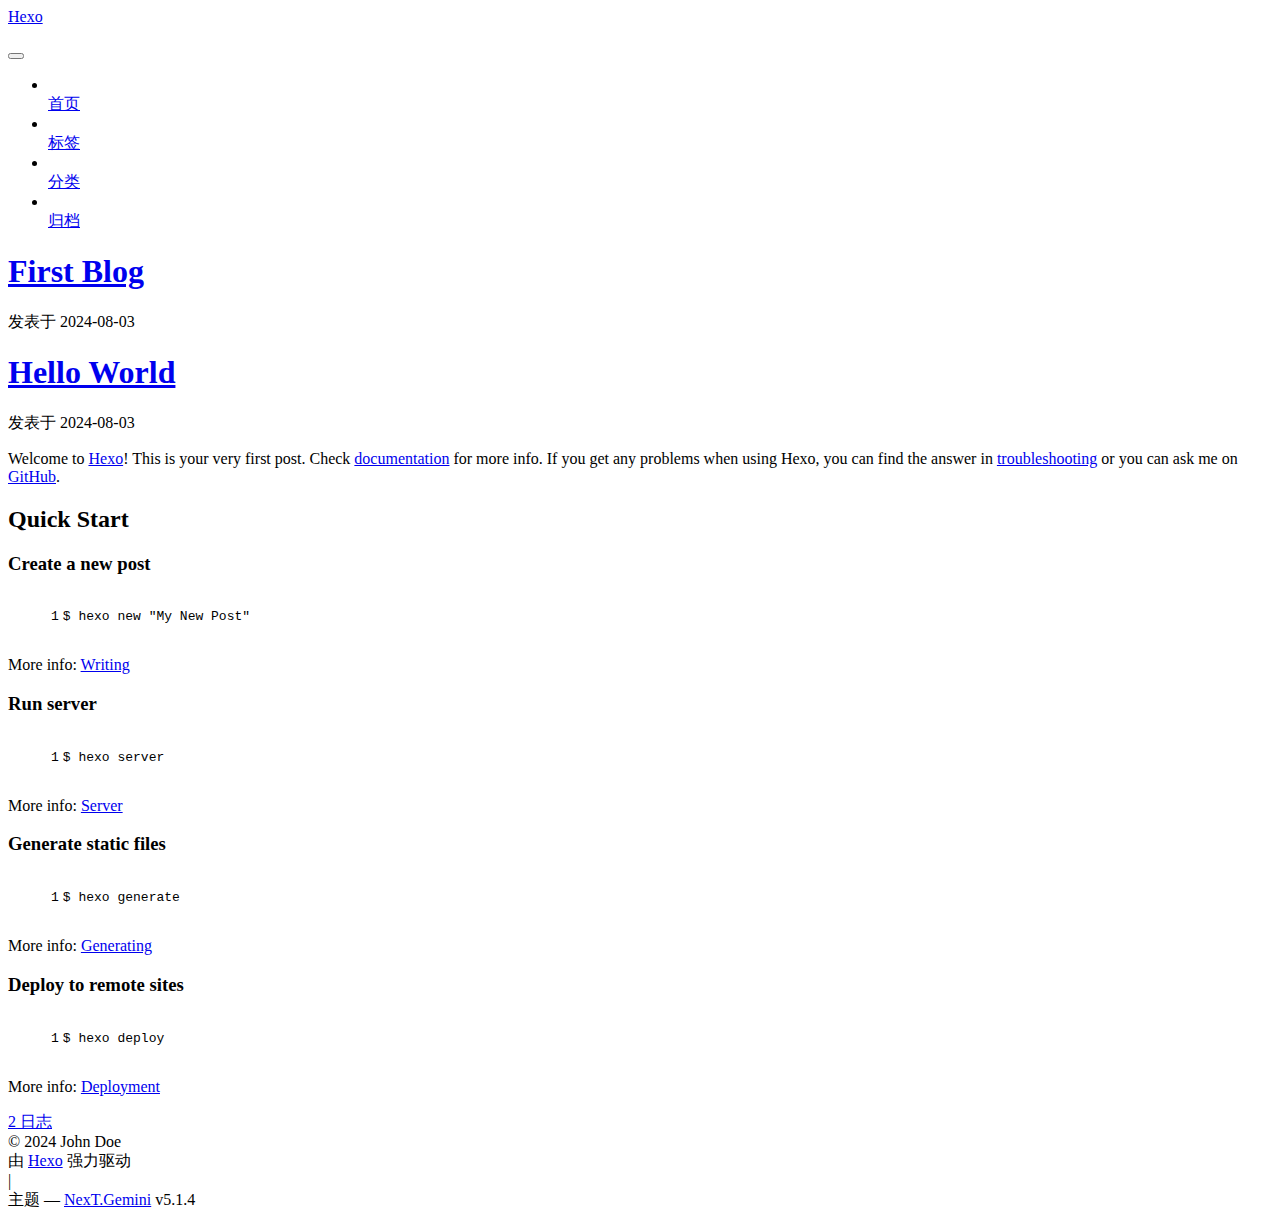
==== commit 210b3f99: "Site updated: 2024-08-03 18:45:03" ====
--- a/index.html
+++ b/index.html
@@ -40,29 +40,29 @@
 
   
   
-  <link href="/lib/fancybox/source/jquery.fancybox.css?v=2.1.5" rel="stylesheet" type="text/css" />
-
-
-
-
-
-
-
-<link href="/lib/font-awesome/css/font-awesome.min.css?v=4.6.2" rel="stylesheet" type="text/css" />
-
-<link href="/css/main.css?v=5.1.4" rel="stylesheet" type="text/css" />
-
-
-  <link rel="apple-touch-icon" sizes="180x180" href="/images/apple-touch-icon-next.png?v=5.1.4">
-
-
-  <link rel="icon" type="image/png" sizes="32x32" href="/images/favicon-32x32-next.png?v=5.1.4">
-
-
-  <link rel="icon" type="image/png" sizes="16x16" href="/images/favicon-16x16-next.png?v=5.1.4">
-
-
-  <link rel="mask-icon" href="/images/logo.svg?v=5.1.4" color="#222">
+  <link href="/github_blog/lib/fancybox/source/jquery.fancybox.css?v=2.1.5" rel="stylesheet" type="text/css" />
+
+
+
+
+
+
+
+<link href="/github_blog/lib/font-awesome/css/font-awesome.min.css?v=4.6.2" rel="stylesheet" type="text/css" />
+
+<link href="/github_blog/css/main.css?v=5.1.4" rel="stylesheet" type="text/css" />
+
+
+  <link rel="apple-touch-icon" sizes="180x180" href="/github_blog/images/apple-touch-icon-next.png?v=5.1.4">
+
+
+  <link rel="icon" type="image/png" sizes="32x32" href="/github_blog/images/favicon-32x32-next.png?v=5.1.4">
+
+
+  <link rel="icon" type="image/png" sizes="16x16" href="/github_blog/images/favicon-16x16-next.png?v=5.1.4">
+
+
+  <link rel="mask-icon" href="/github_blog/images/logo.svg?v=5.1.4" color="#222">
 
 
 
@@ -81,7 +81,7 @@
 
 <meta property="og:type" content="website">
 <meta property="og:title" content="Hexo">
-<meta property="og:url" content="http://59546229.github.io/index.html">
+<meta property="og:url" content="http://59546229.github.io/github_blog/index.html">
 <meta property="og:site_name" content="Hexo">
 <meta property="og:locale">
 <meta property="article:author" content="John Doe">
@@ -115,7 +115,7 @@
 
 
 
-  <link rel="canonical" href="http://59546229.github.io/"/>
+  <link rel="canonical" href="http://59546229.github.io/github_blog/"/>
 
 
 
@@ -150,7 +150,7 @@
     
 
     <div class="custom-logo-site-title">
-      <a href="/"  class="brand" rel="start">
+      <a href="/github_blog/"  class="brand" rel="start">
         <span class="logo-line-before"><i></i></span>
         <span class="site-title">Hexo</span>
         <span class="logo-line-after"><i></i></span>
@@ -178,7 +178,7 @@
       
         
         <li class="menu-item menu-item-home">
-          <a href="/%20" rel="section">
+          <a href="/github_blog/%20" rel="section">
             
               <i class="menu-item-icon fa fa-fw fa-home"></i> <br />
             
@@ -188,7 +188,7 @@
       
         
         <li class="menu-item menu-item-tags">
-          <a href="/tags/%20" rel="section">
+          <a href="/github_blog/tags/%20" rel="section">
             
               <i class="menu-item-icon fa fa-fw fa-tags"></i> <br />
             
@@ -198,7 +198,7 @@
       
         
         <li class="menu-item menu-item-categories">
-          <a href="/categories/%20" rel="section">
+          <a href="/github_blog/categories/%20" rel="section">
             
               <i class="menu-item-icon fa fa-fw fa-th"></i> <br />
             
@@ -208,7 +208,7 @@
       
         
         <li class="menu-item menu-item-archives">
-          <a href="/archives/%20" rel="section">
+          <a href="/github_blog/archives/%20" rel="section">
             
               <i class="menu-item-icon fa fa-fw fa-archive"></i> <br />
             
@@ -249,12 +249,12 @@
   
   
   <div class="post-block">
-    <link itemprop="mainEntityOfPage" href="http://59546229.github.io/2024/08/03/First-Blog/">
+    <link itemprop="mainEntityOfPage" href="http://59546229.github.io/github_blog/github_blog/2024/08/03/First-Blog/">
 
     <span hidden itemprop="author" itemscope itemtype="http://schema.org/Person">
       <meta itemprop="name" content="">
       <meta itemprop="description" content="">
-      <meta itemprop="image" content="/images/avatar.gif">
+      <meta itemprop="image" content="/github_blog/images/avatar.gif">
     </span>
 
     <span hidden itemprop="publisher" itemscope itemtype="http://schema.org/Organization">
@@ -268,7 +268,7 @@
         
           <h1 class="post-title" itemprop="name headline">
                 
-                <a class="post-title-link" href="/2024/08/03/First-Blog/" itemprop="url">First Blog</a></h1>
+                <a class="post-title-link" href="/github_blog/2024/08/03/First-Blog/" itemprop="url">First Blog</a></h1>
         
 
         <div class="post-meta">
@@ -368,12 +368,12 @@
   
   
   <div class="post-block">
-    <link itemprop="mainEntityOfPage" href="http://59546229.github.io/2024/08/03/hello-world/">
+    <link itemprop="mainEntityOfPage" href="http://59546229.github.io/github_blog/github_blog/2024/08/03/hello-world/">
 
     <span hidden itemprop="author" itemscope itemtype="http://schema.org/Person">
       <meta itemprop="name" content="">
       <meta itemprop="description" content="">
-      <meta itemprop="image" content="/images/avatar.gif">
+      <meta itemprop="image" content="/github_blog/images/avatar.gif">
     </span>
 
     <span hidden itemprop="publisher" itemscope itemtype="http://schema.org/Organization">
@@ -387,7 +387,7 @@
         
           <h1 class="post-title" itemprop="name headline">
                 
-                <a class="post-title-link" href="/2024/08/03/hello-world/" itemprop="url">Hello World</a></h1>
+                <a class="post-title-link" href="/github_blog/2024/08/03/hello-world/" itemprop="url">Hello World</a></h1>
         
 
         <div class="post-meta">
@@ -531,7 +531,7 @@
             
               <div class="site-state-item site-state-posts">
               
-                <a href="/archives/%20%7C%7C%20archive">
+                <a href="/github_blog/archives/%20%7C%7C%20archive">
               
                   <span class="site-state-item-count">2</span>
                   <span class="site-state-item-name">日志</span>
@@ -651,60 +651,60 @@
 
   
   
-    <script type="text/javascript" src="/lib/jquery/index.js?v=2.1.3"></script>
-  
-
-  
-  
-    <script type="text/javascript" src="/lib/fastclick/lib/fastclick.min.js?v=1.0.6"></script>
-  
-
-  
-  
-    <script type="text/javascript" src="/lib/jquery_lazyload/jquery.lazyload.js?v=1.9.7"></script>
-  
-
-  
-  
-    <script type="text/javascript" src="/lib/velocity/velocity.min.js?v=1.2.1"></script>
-  
-
-  
-  
-    <script type="text/javascript" src="/lib/velocity/velocity.ui.min.js?v=1.2.1"></script>
-  
-
-  
-  
-    <script type="text/javascript" src="/lib/fancybox/source/jquery.fancybox.pack.js?v=2.1.5"></script>
-  
-
-
-  
-
-
-  <script type="text/javascript" src="/js/src/utils.js?v=5.1.4"></script>
-
-  <script type="text/javascript" src="/js/src/motion.js?v=5.1.4"></script>
-
-
-
-  
-  
-
-
-  <script type="text/javascript" src="/js/src/affix.js?v=5.1.4"></script>
-
-  <script type="text/javascript" src="/js/src/schemes/pisces.js?v=5.1.4"></script>
-
-
-
-  
-
-  
-
-
-  <script type="text/javascript" src="/js/src/bootstrap.js?v=5.1.4"></script>
+    <script type="text/javascript" src="/github_blog/lib/jquery/index.js?v=2.1.3"></script>
+  
+
+  
+  
+    <script type="text/javascript" src="/github_blog/lib/fastclick/lib/fastclick.min.js?v=1.0.6"></script>
+  
+
+  
+  
+    <script type="text/javascript" src="/github_blog/lib/jquery_lazyload/jquery.lazyload.js?v=1.9.7"></script>
+  
+
+  
+  
+    <script type="text/javascript" src="/github_blog/lib/velocity/velocity.min.js?v=1.2.1"></script>
+  
+
+  
+  
+    <script type="text/javascript" src="/github_blog/lib/velocity/velocity.ui.min.js?v=1.2.1"></script>
+  
+
+  
+  
+    <script type="text/javascript" src="/github_blog/lib/fancybox/source/jquery.fancybox.pack.js?v=2.1.5"></script>
+  
+
+
+  
+
+
+  <script type="text/javascript" src="/github_blog/js/src/utils.js?v=5.1.4"></script>
+
+  <script type="text/javascript" src="/github_blog/js/src/motion.js?v=5.1.4"></script>
+
+
+
+  
+  
+
+
+  <script type="text/javascript" src="/github_blog/js/src/affix.js?v=5.1.4"></script>
+
+  <script type="text/javascript" src="/github_blog/js/src/schemes/pisces.js?v=5.1.4"></script>
+
+
+
+  
+
+  
+
+
+  <script type="text/javascript" src="/github_blog/js/src/bootstrap.js?v=5.1.4"></script>
 
 
 
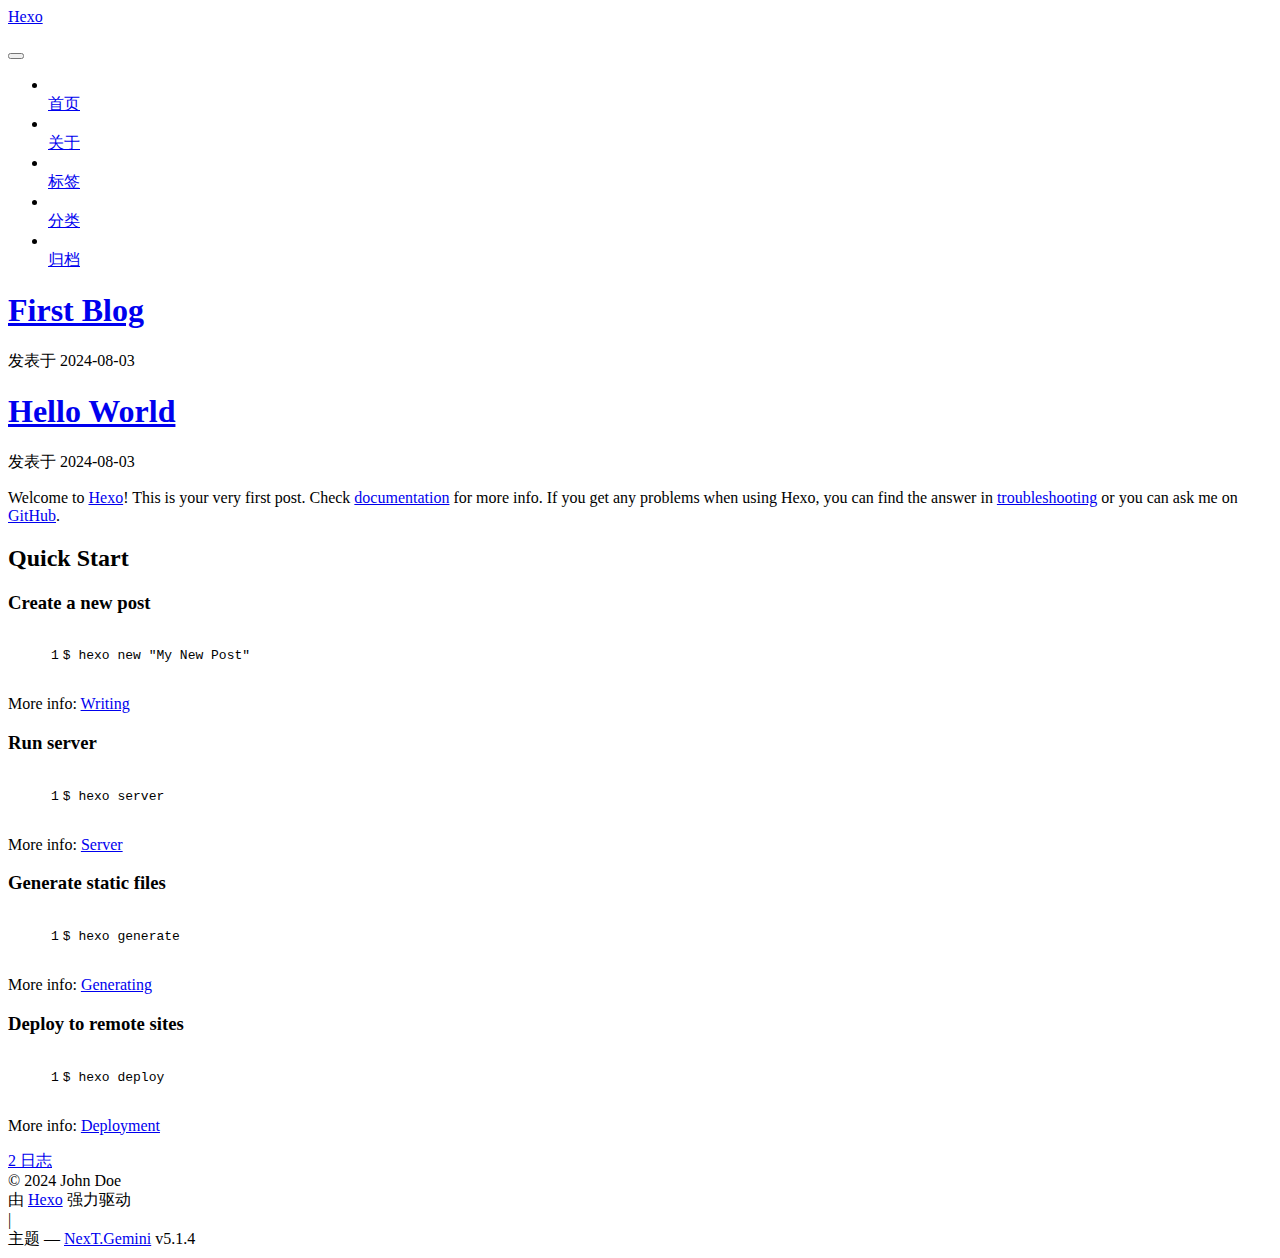
==== commit ed2593dc: "Site updated: 2024-08-03 19:14:11" ====
--- a/index.html
+++ b/index.html
@@ -178,7 +178,7 @@
       
         
         <li class="menu-item menu-item-home">
-          <a href="/github_blog/%20" rel="section">
+          <a href="/github_blog/" rel="section">
             
               <i class="menu-item-icon fa fa-fw fa-home"></i> <br />
             
@@ -187,8 +187,18 @@
         </li>
       
         
+        <li class="menu-item menu-item-about">
+          <a href="/github_blog/about/%20" rel="section">
+            
+              <i class="menu-item-icon fa fa-fw fa-user"></i> <br />
+            
+            关于
+          </a>
+        </li>
+      
+        
         <li class="menu-item menu-item-tags">
-          <a href="/github_blog/tags/%20" rel="section">
+          <a href="/github_blog/tags/" rel="section">
             
               <i class="menu-item-icon fa fa-fw fa-tags"></i> <br />
             
@@ -198,7 +208,7 @@
       
         
         <li class="menu-item menu-item-categories">
-          <a href="/github_blog/categories/%20" rel="section">
+          <a href="/github_blog/categories/" rel="section">
             
               <i class="menu-item-icon fa fa-fw fa-th"></i> <br />
             
@@ -208,7 +218,7 @@
       
         
         <li class="menu-item menu-item-archives">
-          <a href="/github_blog/archives/%20" rel="section">
+          <a href="/github_blog/archives/" rel="section">
             
               <i class="menu-item-icon fa fa-fw fa-archive"></i> <br />
             
@@ -531,7 +541,7 @@
             
               <div class="site-state-item site-state-posts">
               
-                <a href="/github_blog/archives/%20%7C%7C%20archive">
+                <a href="/github_blog/archives/%7C%7C%20archive">
               
                   <span class="site-state-item-count">2</span>
                   <span class="site-state-item-name">日志</span>
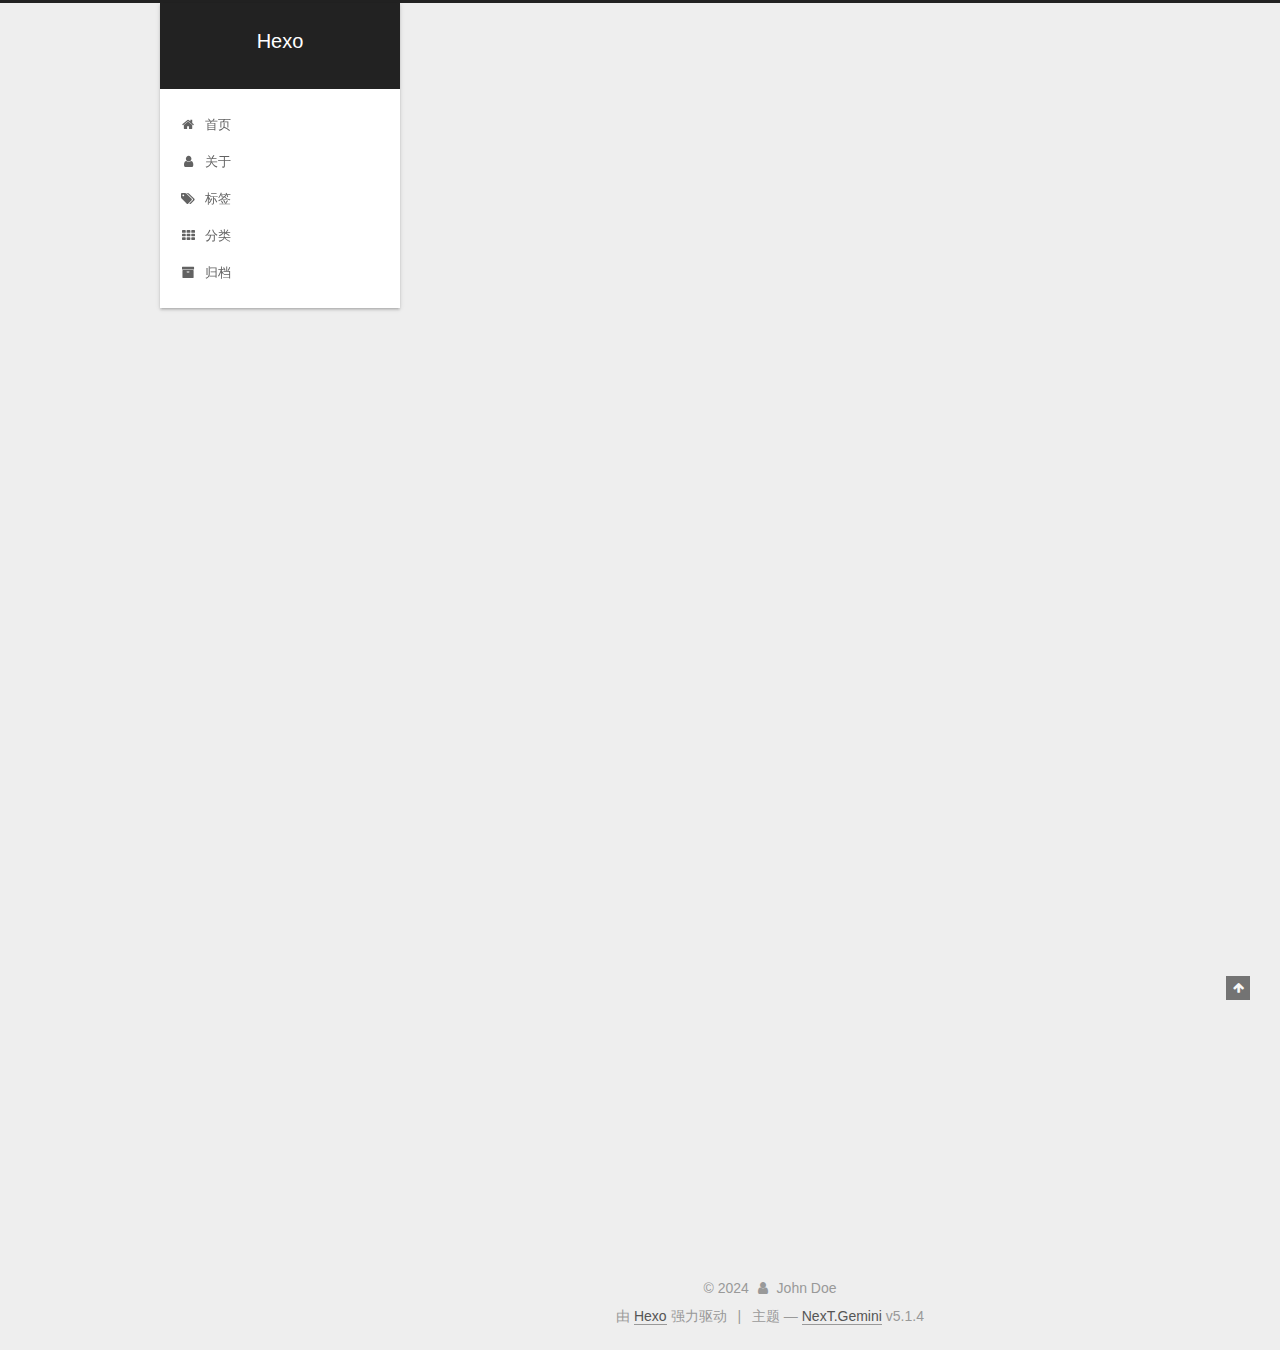
==== commit c5026d8e: "Site updated: 2024-08-03 19:28:00" ====
--- a/index.html
+++ b/index.html
@@ -40,29 +40,29 @@
 
   
   
-  <link href="/github_blog/lib/fancybox/source/jquery.fancybox.css?v=2.1.5" rel="stylesheet" type="text/css" />
-
-
-
-
-
-
-
-<link href="/github_blog/lib/font-awesome/css/font-awesome.min.css?v=4.6.2" rel="stylesheet" type="text/css" />
-
-<link href="/github_blog/css/main.css?v=5.1.4" rel="stylesheet" type="text/css" />
-
-
-  <link rel="apple-touch-icon" sizes="180x180" href="/github_blog/images/apple-touch-icon-next.png?v=5.1.4">
-
-
-  <link rel="icon" type="image/png" sizes="32x32" href="/github_blog/images/favicon-32x32-next.png?v=5.1.4">
-
-
-  <link rel="icon" type="image/png" sizes="16x16" href="/github_blog/images/favicon-16x16-next.png?v=5.1.4">
-
-
-  <link rel="mask-icon" href="/github_blog/images/logo.svg?v=5.1.4" color="#222">
+  <link href="/lib/fancybox/source/jquery.fancybox.css?v=2.1.5" rel="stylesheet" type="text/css" />
+
+
+
+
+
+
+
+<link href="/lib/font-awesome/css/font-awesome.min.css?v=4.6.2" rel="stylesheet" type="text/css" />
+
+<link href="/css/main.css?v=5.1.4" rel="stylesheet" type="text/css" />
+
+
+  <link rel="apple-touch-icon" sizes="180x180" href="/images/apple-touch-icon-next.png?v=5.1.4">
+
+
+  <link rel="icon" type="image/png" sizes="32x32" href="/images/favicon-32x32-next.png?v=5.1.4">
+
+
+  <link rel="icon" type="image/png" sizes="16x16" href="/images/favicon-16x16-next.png?v=5.1.4">
+
+
+  <link rel="mask-icon" href="/images/logo.svg?v=5.1.4" color="#222">
 
 
 
@@ -81,7 +81,7 @@
 
 <meta property="og:type" content="website">
 <meta property="og:title" content="Hexo">
-<meta property="og:url" content="http://59546229.github.io/github_blog/index.html">
+<meta property="og:url" content="http://59546229.github.io/index.html">
 <meta property="og:site_name" content="Hexo">
 <meta property="og:locale">
 <meta property="article:author" content="John Doe">
@@ -115,7 +115,7 @@
 
 
 
-  <link rel="canonical" href="http://59546229.github.io/github_blog/"/>
+  <link rel="canonical" href="http://59546229.github.io/"/>
 
 
 
@@ -150,7 +150,7 @@
     
 
     <div class="custom-logo-site-title">
-      <a href="/github_blog/"  class="brand" rel="start">
+      <a href="/"  class="brand" rel="start">
         <span class="logo-line-before"><i></i></span>
         <span class="site-title">Hexo</span>
         <span class="logo-line-after"><i></i></span>
@@ -178,7 +178,7 @@
       
         
         <li class="menu-item menu-item-home">
-          <a href="/github_blog/" rel="section">
+          <a href="/" rel="section">
             
               <i class="menu-item-icon fa fa-fw fa-home"></i> <br />
             
@@ -188,7 +188,7 @@
       
         
         <li class="menu-item menu-item-about">
-          <a href="/github_blog/about/%20" rel="section">
+          <a href="/about/%20" rel="section">
             
               <i class="menu-item-icon fa fa-fw fa-user"></i> <br />
             
@@ -198,7 +198,7 @@
       
         
         <li class="menu-item menu-item-tags">
-          <a href="/github_blog/tags/" rel="section">
+          <a href="/tags/" rel="section">
             
               <i class="menu-item-icon fa fa-fw fa-tags"></i> <br />
             
@@ -208,7 +208,7 @@
       
         
         <li class="menu-item menu-item-categories">
-          <a href="/github_blog/categories/" rel="section">
+          <a href="/categories/" rel="section">
             
               <i class="menu-item-icon fa fa-fw fa-th"></i> <br />
             
@@ -218,7 +218,7 @@
       
         
         <li class="menu-item menu-item-archives">
-          <a href="/github_blog/archives/" rel="section">
+          <a href="/archives/" rel="section">
             
               <i class="menu-item-icon fa fa-fw fa-archive"></i> <br />
             
@@ -259,12 +259,12 @@
   
   
   <div class="post-block">
-    <link itemprop="mainEntityOfPage" href="http://59546229.github.io/github_blog/github_blog/2024/08/03/First-Blog/">
+    <link itemprop="mainEntityOfPage" href="http://59546229.github.io/2024/08/03/First-Blog/">
 
     <span hidden itemprop="author" itemscope itemtype="http://schema.org/Person">
       <meta itemprop="name" content="">
       <meta itemprop="description" content="">
-      <meta itemprop="image" content="/github_blog/images/avatar.gif">
+      <meta itemprop="image" content="/images/avatar.gif">
     </span>
 
     <span hidden itemprop="publisher" itemscope itemtype="http://schema.org/Organization">
@@ -278,7 +278,7 @@
         
           <h1 class="post-title" itemprop="name headline">
                 
-                <a class="post-title-link" href="/github_blog/2024/08/03/First-Blog/" itemprop="url">First Blog</a></h1>
+                <a class="post-title-link" href="/2024/08/03/First-Blog/" itemprop="url">First Blog</a></h1>
         
 
         <div class="post-meta">
@@ -378,12 +378,12 @@
   
   
   <div class="post-block">
-    <link itemprop="mainEntityOfPage" href="http://59546229.github.io/github_blog/github_blog/2024/08/03/hello-world/">
+    <link itemprop="mainEntityOfPage" href="http://59546229.github.io/2024/08/03/hello-world/">
 
     <span hidden itemprop="author" itemscope itemtype="http://schema.org/Person">
       <meta itemprop="name" content="">
       <meta itemprop="description" content="">
-      <meta itemprop="image" content="/github_blog/images/avatar.gif">
+      <meta itemprop="image" content="/images/avatar.gif">
     </span>
 
     <span hidden itemprop="publisher" itemscope itemtype="http://schema.org/Organization">
@@ -397,7 +397,7 @@
         
           <h1 class="post-title" itemprop="name headline">
                 
-                <a class="post-title-link" href="/github_blog/2024/08/03/hello-world/" itemprop="url">Hello World</a></h1>
+                <a class="post-title-link" href="/2024/08/03/hello-world/" itemprop="url">Hello World</a></h1>
         
 
         <div class="post-meta">
@@ -541,7 +541,7 @@
             
               <div class="site-state-item site-state-posts">
               
-                <a href="/github_blog/archives/%7C%7C%20archive">
+                <a href="/archives/%7C%7C%20archive">
               
                   <span class="site-state-item-count">2</span>
                   <span class="site-state-item-name">日志</span>
@@ -661,60 +661,60 @@
 
   
   
-    <script type="text/javascript" src="/github_blog/lib/jquery/index.js?v=2.1.3"></script>
-  
-
-  
-  
-    <script type="text/javascript" src="/github_blog/lib/fastclick/lib/fastclick.min.js?v=1.0.6"></script>
-  
-
-  
-  
-    <script type="text/javascript" src="/github_blog/lib/jquery_lazyload/jquery.lazyload.js?v=1.9.7"></script>
-  
-
-  
-  
-    <script type="text/javascript" src="/github_blog/lib/velocity/velocity.min.js?v=1.2.1"></script>
-  
-
-  
-  
-    <script type="text/javascript" src="/github_blog/lib/velocity/velocity.ui.min.js?v=1.2.1"></script>
-  
-
-  
-  
-    <script type="text/javascript" src="/github_blog/lib/fancybox/source/jquery.fancybox.pack.js?v=2.1.5"></script>
-  
-
-
-  
-
-
-  <script type="text/javascript" src="/github_blog/js/src/utils.js?v=5.1.4"></script>
-
-  <script type="text/javascript" src="/github_blog/js/src/motion.js?v=5.1.4"></script>
-
-
-
-  
-  
-
-
-  <script type="text/javascript" src="/github_blog/js/src/affix.js?v=5.1.4"></script>
-
-  <script type="text/javascript" src="/github_blog/js/src/schemes/pisces.js?v=5.1.4"></script>
-
-
-
-  
-
-  
-
-
-  <script type="text/javascript" src="/github_blog/js/src/bootstrap.js?v=5.1.4"></script>
+    <script type="text/javascript" src="/lib/jquery/index.js?v=2.1.3"></script>
+  
+
+  
+  
+    <script type="text/javascript" src="/lib/fastclick/lib/fastclick.min.js?v=1.0.6"></script>
+  
+
+  
+  
+    <script type="text/javascript" src="/lib/jquery_lazyload/jquery.lazyload.js?v=1.9.7"></script>
+  
+
+  
+  
+    <script type="text/javascript" src="/lib/velocity/velocity.min.js?v=1.2.1"></script>
+  
+
+  
+  
+    <script type="text/javascript" src="/lib/velocity/velocity.ui.min.js?v=1.2.1"></script>
+  
+
+  
+  
+    <script type="text/javascript" src="/lib/fancybox/source/jquery.fancybox.pack.js?v=2.1.5"></script>
+  
+
+
+  
+
+
+  <script type="text/javascript" src="/js/src/utils.js?v=5.1.4"></script>
+
+  <script type="text/javascript" src="/js/src/motion.js?v=5.1.4"></script>
+
+
+
+  
+  
+
+
+  <script type="text/javascript" src="/js/src/affix.js?v=5.1.4"></script>
+
+  <script type="text/javascript" src="/js/src/schemes/pisces.js?v=5.1.4"></script>
+
+
+
+  
+
+  
+
+
+  <script type="text/javascript" src="/js/src/bootstrap.js?v=5.1.4"></script>
 
 
 
--- a/css/main.css
+++ b/css/main.css
@@ -0,0 +1,3123 @@
+/* normalize.css v3.0.2 | MIT License | git.io/normalize */
+html {
+  font-family: sans-serif; /* 1 */
+  -ms-text-size-adjust: 100%; /* 2 */
+  -webkit-text-size-adjust: 100%; /* 2 */
+}
+body {
+  margin: 0;
+}
+article,
+aside,
+details,
+figcaption,
+figure,
+footer,
+header,
+hgroup,
+main,
+menu,
+nav,
+section,
+summary {
+  display: block;
+}
+audio,
+canvas,
+progress,
+video {
+  display: inline-block; /* 1 */
+  vertical-align: baseline; /* 2 */
+}
+audio:not([controls]) {
+  display: none;
+  height: 0;
+}
+[hidden],
+template {
+  display: none;
+}
+a {
+  background-color: transparent;
+}
+a:active,
+a:hover {
+  outline: 0;
+}
+abbr[title] {
+  border-bottom: 1px dotted;
+}
+b,
+strong {
+  font-weight: bold;
+}
+dfn {
+  font-style: italic;
+}
+h1 {
+  font-size: 2em;
+  margin: 0.67em 0;
+}
+mark {
+  background: #ff0;
+  color: #000;
+}
+small {
+  font-size: 80%;
+}
+sub,
+sup {
+  font-size: 75%;
+  line-height: 0;
+  position: relative;
+  vertical-align: baseline;
+}
+sup {
+  top: -0.5em;
+}
+sub {
+  bottom: -0.25em;
+}
+img {
+  border: 0;
+}
+svg:not(:root) {
+  overflow: hidden;
+}
+figure {
+  margin: 1em 40px;
+}
+hr {
+  -moz-box-sizing: content-box;
+  box-sizing: content-box;
+  height: 0;
+}
+pre {
+  overflow: auto;
+}
+code,
+kbd,
+pre,
+samp {
+  font-family: monospace, monospace;
+  font-size: 1em;
+}
+button,
+input,
+optgroup,
+select,
+textarea {
+  color: inherit; /* 1 */
+  font: inherit; /* 2 */
+  margin: 0; /* 3 */
+}
+button {
+  overflow: visible;
+}
+button,
+select {
+  text-transform: none;
+}
+button,
+html input[type="button"],
+input[type="reset"],
+input[type="submit"] {
+  -webkit-appearance: button; /* 2 */
+  cursor: pointer; /* 3 */
+}
+button[disabled],
+html input[disabled] {
+  cursor: default;
+}
+button::-moz-focus-inner,
+input::-moz-focus-inner {
+  border: 0;
+  padding: 0;
+}
+input {
+  line-height: normal;
+}
+input[type="checkbox"],
+input[type="radio"] {
+  box-sizing: border-box; /* 1 */
+  padding: 0; /* 2 */
+}
+input[type="number"]::-webkit-inner-spin-button,
+input[type="number"]::-webkit-outer-spin-button {
+  height: auto;
+}
+input[type="search"] {
+  -webkit-appearance: textfield; /* 1 */
+  -moz-box-sizing: content-box;
+  -webkit-box-sizing: content-box; /* 2 */
+  box-sizing: content-box;
+}
+input[type="search"]::-webkit-search-cancel-button,
+input[type="search"]::-webkit-search-decoration {
+  -webkit-appearance: none;
+}
+fieldset {
+  border: 1px solid #c0c0c0;
+  margin: 0 2px;
+  padding: 0.35em 0.625em 0.75em;
+}
+legend {
+  border: 0; /* 1 */
+  padding: 0; /* 2 */
+}
+textarea {
+  overflow: auto;
+}
+optgroup {
+  font-weight: bold;
+}
+table {
+  border-collapse: collapse;
+  border-spacing: 0;
+}
+td,
+th {
+  padding: 0;
+}
+::selection {
+  background: #262a30;
+  color: #fff;
+}
+body {
+  position: relative;
+  font-family: 'Lato', "PingFang SC", "Microsoft YaHei", sans-serif;
+  font-size: 14px;
+  line-height: 2;
+  color: #555;
+  background: #eee;
+}
+@media (max-width: 767px) {
+  body {
+    padding-right: 0 !important;
+  }
+}
+@media (min-width: 768px) and (max-width: 991px) {
+  body {
+    padding-right: 0 !important;
+  }
+}
+@media (min-width: 1600px) {
+  body {
+    font-size: 16px;
+  }
+}
+h1,
+h2,
+h3,
+h4,
+h5,
+h6 {
+  margin: 0;
+  padding: 0;
+  font-weight: bold;
+  line-height: 1.5;
+  font-family: 'Lato', "PingFang SC", "Microsoft YaHei", sans-serif;
+}
+h2,
+h3,
+h4,
+h5,
+h6 {
+  margin: 20px 0 15px;
+}
+h1 {
+  font-size: 22px;
+}
+@media (max-width: 767px) {
+  h1 {
+    font-size: 18px;
+  }
+}
+h2 {
+  font-size: 20px;
+}
+@media (max-width: 767px) {
+  h2 {
+    font-size: 16px;
+  }
+}
+h3 {
+  font-size: 18px;
+}
+@media (max-width: 767px) {
+  h3 {
+    font-size: 14px;
+  }
+}
+h4 {
+  font-size: 16px;
+}
+@media (max-width: 767px) {
+  h4 {
+    font-size: 12px;
+  }
+}
+h5 {
+  font-size: 14px;
+}
+@media (max-width: 767px) {
+  h5 {
+    font-size: 10px;
+  }
+}
+h6 {
+  font-size: 12px;
+}
+@media (max-width: 767px) {
+  h6 {
+    font-size: 8px;
+  }
+}
+p {
+  margin: 0 0 20px 0;
+}
+a {
+  color: #555;
+  text-decoration: none;
+  outline: none;
+  border-bottom: 1px solid #999;
+  word-wrap: break-word;
+}
+a:hover {
+  color: #222;
+  border-bottom-color: #222;
+}
+blockquote {
+  margin: 0;
+  padding: 0;
+}
+img {
+  display: block;
+  margin: auto;
+  max-width: 100%;
+  height: auto;
+}
+hr {
+  margin: 40px 0;
+  height: 3px;
+  border: none;
+  background-color: #ddd;
+  background-image: repeating-linear-gradient(-45deg, #fff, #fff 4px, transparent 4px, transparent 8px);
+}
+blockquote {
+  padding: 0 15px;
+  color: #666;
+  border-left: 4px solid #ddd;
+}
+blockquote cite::before {
+  content: "-";
+  padding: 0 5px;
+}
+dt {
+  font-weight: 700;
+}
+dd {
+  margin: 0;
+  padding: 0;
+}
+kbd {
+  border: 1px solid #ccc;
+  border-radius: 0.2em;
+  box-shadow: 0.1em 0.1em 0.2em rgba(0,0,0,0.1);
+  background-color: #f9f9f9;
+  font-family: inherit;
+  background-image: -webkit-linear-gradient(top, #eee, #fff, #eee);
+  padding: 0.1em 0.3em;
+  white-space: nowrap;
+}
+.text-left {
+  text-align: left;
+}
+.text-center {
+  text-align: center;
+}
+.text-right {
+  text-align: right;
+}
+.text-justify {
+  text-align: justify;
+}
+.text-nowrap {
+  white-space: nowrap;
+}
+.text-lowercase {
+  text-transform: lowercase;
+}
+.text-uppercase {
+  text-transform: uppercase;
+}
+.text-capitalize {
+  text-transform: capitalize;
+}
+.center-block {
+  display: block;
+  margin-left: auto;
+  margin-right: auto;
+}
+.clearfix:before,
+.clearfix:after {
+  content: " ";
+  display: table;
+}
+.clearfix:after {
+  clear: both;
+}
+.pullquote {
+  width: 45%;
+}
+.pullquote.left {
+  float: left;
+  margin-left: 5px;
+  margin-right: 10px;
+}
+.pullquote.right {
+  float: right;
+  margin-left: 10px;
+  margin-right: 5px;
+}
+.affix.affix.affix {
+  position: fixed;
+}
+.translation {
+  margin-top: -20px;
+  font-size: 14px;
+  color: #999;
+}
+.scrollbar-measure {
+  width: 100px;
+  height: 100px;
+  overflow: scroll;
+  position: absolute;
+  top: -9999px;
+}
+.use-motion .motion-element {
+  opacity: 0;
+}
+table {
+  margin: 20px 0;
+  width: 100%;
+  border-collapse: collapse;
+  border-spacing: 0;
+  border: 1px solid #ddd;
+  font-size: 14px;
+  table-layout: fixed;
+  word-wrap: break-all;
+}
+table>tbody>tr:nth-of-type(odd) {
+  background-color: #f9f9f9;
+}
+table>tbody>tr:hover {
+  background-color: #f5f5f5;
+}
+caption,
+th,
+td {
+  padding: 8px;
+  text-align: left;
+  vertical-align: middle;
+  font-weight: normal;
+}
+th,
+td {
+  border-bottom: 3px solid #ddd;
+  border-right: 1px solid #eee;
+}
+th {
+  padding-bottom: 10px;
+  font-weight: 700;
+}
+td {
+  border-bottom-width: 1px;
+}
+html,
+body {
+  height: 100%;
+}
+.container {
+  position: relative;
+  min-height: 100%;
+}
+.header-inner {
+  margin: 0 auto;
+  padding: 100px 0 70px;
+  width: calc(100% - 252px);
+}
+@media (min-width: 1600px) {
+  .container .header-inner {
+    width: 900px;
+  }
+}
+.main {
+  padding-bottom: 150px;
+}
+.main-inner {
+  margin: 0 auto;
+  width: calc(100% - 252px);
+}
+@media (min-width: 1600px) {
+  .container .main-inner {
+    width: 900px;
+  }
+}
+.footer {
+  position: absolute;
+  left: 0;
+  bottom: 0;
+  width: 100%;
+  min-height: 50px;
+}
+.footer-inner {
+  box-sizing: border-box;
+  margin: 20px auto;
+  width: calc(100% - 252px);
+}
+@media (min-width: 1600px) {
+  .container .footer-inner {
+    width: 900px;
+  }
+}
+pre,
+.highlight {
+  overflow: auto;
+  margin: 20px 0;
+  padding: 0;
+  font-size: 13px;
+  color: #4d4d4c;
+  background: #f7f7f7;
+  line-height: 1.6;
+}
+pre,
+code {
+  font-family: consolas, Menlo, "PingFang SC", "Microsoft YaHei", monospace;
+}
+code {
+  padding: 2px 4px;
+  word-wrap: break-word;
+  color: #555;
+  background: #eee;
+  border-radius: 3px;
+  font-size: 13px;
+}
+pre {
+  padding: 10px;
+}
+pre code {
+  padding: 0;
+  color: #4d4d4c;
+  background: none;
+  text-shadow: none;
+}
+.highlight {
+  border-radius: 1px;
+}
+.highlight pre {
+  border: none;
+  margin: 0;
+  padding: 10px 0;
+}
+.highlight table {
+  margin: 0;
+  width: auto;
+  border: none;
+}
+.highlight td {
+  border: none;
+  padding: 0;
+}
+.highlight figcaption {
+  font-size: 1em;
+  color: #4d4d4c;
+  line-height: 1em;
+  margin-bottom: 1em;
+}
+.highlight figcaption:before,
+.highlight figcaption:after {
+  content: " ";
+  display: table;
+}
+.highlight figcaption:after {
+  clear: both;
+}
+.highlight figcaption a {
+  float: right;
+  color: #4d4d4c;
+}
+.highlight figcaption a:hover {
+  border-bottom-color: #4d4d4c;
+}
+.highlight .gutter pre {
+  padding-left: 10px;
+  padding-right: 10px;
+  color: #869194;
+  text-align: right;
+  background-color: #eff2f3;
+}
+.highlight .code pre {
+  width: 100%;
+  padding-left: 10px;
+  padding-right: 10px;
+  background-color: #f7f7f7;
+}
+.highlight .line {
+  height: 20px;
+}
+.gutter {
+  -webkit-user-select: none;
+  -moz-user-select: none;
+  -ms-user-select: none;
+  user-select: none;
+}
+.gist table {
+  width: auto;
+}
+.gist table td {
+  border: none;
+}
+pre .deletion {
+  background: #fdd;
+}
+pre .addition {
+  background: #dfd;
+}
+pre .meta {
+  color: #8959a8;
+}
+pre .comment {
+  color: #8e908c;
+}
+pre .variable,
+pre .attribute,
+pre .tag,
+pre .regexp,
+pre .ruby .constant,
+pre .xml .tag .title,
+pre .xml .pi,
+pre .xml .doctype,
+pre .html .doctype,
+pre .css .id,
+pre .css .class,
+pre .css .pseudo {
+  color: #c82829;
+}
+pre .number,
+pre .preprocessor,
+pre .built_in,
+pre .literal,
+pre .params,
+pre .constant,
+pre .command {
+  color: #f5871f;
+}
+pre .ruby .class .title,
+pre .css .rules .attribute,
+pre .string,
+pre .value,
+pre .inheritance,
+pre .header,
+pre .ruby .symbol,
+pre .xml .cdata,
+pre .special,
+pre .number,
+pre .formula {
+  color: #718c00;
+}
+pre .title,
+pre .css .hexcolor {
+  color: #3e999f;
+}
+pre .function,
+pre .python .decorator,
+pre .python .title,
+pre .ruby .function .title,
+pre .ruby .title .keyword,
+pre .perl .sub,
+pre .javascript .title,
+pre .coffeescript .title {
+  color: #4271ae;
+}
+pre .keyword,
+pre .javascript .function {
+  color: #8959a8;
+}
+.full-image.full-image.full-image.full-image {
+  border: none;
+  max-width: 100%;
+  width: auto;
+  margin: 20px auto 25px;
+}
+@media (min-width: 992px) {
+  .full-image.full-image.full-image.full-image {
+    max-width: none;
+    width: 118%;
+    margin: 0 -9%;
+  }
+}
+.blockquote-center,
+.page-home .post-type-quote blockquote,
+.page-post-detail .post-type-quote blockquote {
+  position: relative;
+  margin: 40px 0;
+  padding: 0;
+  border-left: none;
+  text-align: center;
+}
+.blockquote-center::before,
+.page-home .post-type-quote blockquote::before,
+.page-post-detail .post-type-quote blockquote::before,
+.blockquote-center::after,
+.page-home .post-type-quote blockquote::after,
+.page-post-detail .post-type-quote blockquote::after {
+  position: absolute;
+  content: ' ';
+  display: block;
+  width: 100%;
+  height: 24px;
+  opacity: 0.2;
+  background-repeat: no-repeat;
+  background-position: 0 -6px;
+  background-size: 22px 22px;
+}
+.blockquote-center::before,
+.page-home .post-type-quote blockquote::before,
+.page-post-detail .post-type-quote blockquote::before {
+  top: -20px;
+  background-image: url("../images/quote-l.svg");
+  border-top: 1px solid #ccc;
+}
+.blockquote-center::after,
+.page-home .post-type-quote blockquote::after,
+.page-post-detail .post-type-quote blockquote::after {
+  bottom: -20px;
+  background-image: url("../images/quote-r.svg");
+  border-bottom: 1px solid #ccc;
+  background-position: 100% 8px;
+}
+.blockquote-center p,
+.page-home .post-type-quote blockquote p,
+.page-post-detail .post-type-quote blockquote p,
+.blockquote-center div,
+.page-home .post-type-quote blockquote div,
+.page-post-detail .post-type-quote blockquote div {
+  text-align: center;
+}
+.post .post-body .group-picture img {
+  box-sizing: border-box;
+  padding: 0 3px;
+  border: none;
+}
+.post .group-picture-row {
+  overflow: hidden;
+  margin-top: 6px;
+}
+.post .group-picture-row:first-child {
+  margin-top: 0;
+}
+.post .group-picture-column {
+  float: left;
+}
+.page-post-detail .post-body .group-picture-column {
+  float: none;
+  margin-top: 10px;
+  width: auto !important;
+}
+.page-post-detail .post-body .group-picture-column img {
+  margin: 0 auto;
+}
+.page-archive .group-picture-container {
+  overflow: hidden;
+}
+.page-archive .group-picture-row {
+  float: left;
+}
+.page-archive .group-picture-row:first-child {
+  margin-top: 6px;
+}
+.page-archive .group-picture-column {
+  max-width: 150px;
+  max-height: 150px;
+}
+.post-body .note {
+  position: relative;
+  padding: 15px;
+  margin-bottom: 20px;
+  border: 1px solid #eee;
+  border-left-width: 5px;
+  border-radius: 3px;
+}
+.post-body .note h2,
+.post-body .note h3,
+.post-body .note h4,
+.post-body .note h5,
+.post-body .note h6 {
+  margin-top: 0;
+  margin-bottom: 0;
+  border-bottom: initial;
+  padding-top: 0 !important;
+}
+.post-body .note p:first-child,
+.post-body .note ul:first-child,
+.post-body .note ol:first-child,
+.post-body .note table:first-child,
+.post-body .note pre:first-child,
+.post-body .note blockquote:first-child {
+  margin-top: 0;
+}
+.post-body .note p:last-child,
+.post-body .note ul:last-child,
+.post-body .note ol:last-child,
+.post-body .note table:last-child,
+.post-body .note pre:last-child,
+.post-body .note blockquote:last-child {
+  margin-bottom: 0;
+}
+.post-body .note.default {
+  border-left-color: #777;
+}
+.post-body .note.default h2,
+.post-body .note.default h3,
+.post-body .note.default h4,
+.post-body .note.default h5,
+.post-body .note.default h6 {
+  color: #777;
+}
+.post-body .note.primary {
+  border-left-color: #6f42c1;
+}
+.post-body .note.primary h2,
+.post-body .note.primary h3,
+.post-body .note.primary h4,
+.post-body .note.primary h5,
+.post-body .note.primary h6 {
+  color: #6f42c1;
+}
+.post-body .note.info {
+  border-left-color: #428bca;
+}
+.post-body .note.info h2,
+.post-body .note.info h3,
+.post-body .note.info h4,
+.post-body .note.info h5,
+.post-body .note.info h6 {
+  color: #428bca;
+}
+.post-body .note.success {
+  border-left-color: #5cb85c;
+}
+.post-body .note.success h2,
+.post-body .note.success h3,
+.post-body .note.success h4,
+.post-body .note.success h5,
+.post-body .note.success h6 {
+  color: #5cb85c;
+}
+.post-body .note.warning {
+  border-left-color: #f0ad4e;
+}
+.post-body .note.warning h2,
+.post-body .note.warning h3,
+.post-body .note.warning h4,
+.post-body .note.warning h5,
+.post-body .note.warning h6 {
+  color: #f0ad4e;
+}
+.post-body .note.danger {
+  border-left-color: #d9534f;
+}
+.post-body .note.danger h2,
+.post-body .note.danger h3,
+.post-body .note.danger h4,
+.post-body .note.danger h5,
+.post-body .note.danger h6 {
+  color: #d9534f;
+}
+.post-body .label {
+  display: inline;
+  padding: 0 2px;
+  white-space: nowrap;
+}
+.post-body .label.default {
+  background-color: #f0f0f0;
+}
+.post-body .label.primary {
+  background-color: #efe6f7;
+}
+.post-body .label.info {
+  background-color: #e5f2f8;
+}
+.post-body .label.success {
+  background-color: #e7f4e9;
+}
+.post-body .label.warning {
+  background-color: #fcf6e1;
+}
+.post-body .label.danger {
+  background-color: #fae8eb;
+}
+.post-body .tabs {
+  position: relative;
+  display: block;
+  margin-bottom: 20px;
+  padding-top: 10px;
+}
+.post-body .tabs ul.nav-tabs {
+  margin: 0;
+  padding: 0;
+  display: flex;
+  margin-bottom: -1px;
+}
+@media (max-width: 413px) {
+  .post-body .tabs ul.nav-tabs {
+    display: block;
+    margin-bottom: 5px;
+  }
+}
+.post-body .tabs ul.nav-tabs li.tab {
+  list-style-type: none !important;
+  margin: 0 0.25em 0 0;
+  border-top: 3px solid transparent;
+  border-left: 1px solid transparent;
+  border-right: 1px solid transparent;
+}
+@media (max-width: 413px) {
+  .post-body .tabs ul.nav-tabs li.tab {
+    margin: initial;
+    border-top: 1px solid transparent;
+    border-left: 3px solid transparent;
+    border-right: 1px solid transparent;
+    border-bottom: 1px solid transparent;
+  }
+}
+.post-body .tabs ul.nav-tabs li.tab a {
+  outline: 0;
+  border-bottom: initial;
+  display: block;
+  line-height: 1.8em;
+  padding: 0.25em 0.75em;
+  transition-duration: 0.2s;
+  transition-timing-function: ease-out;
+  transition-delay: 0s;
+}
+.post-body .tabs ul.nav-tabs li.tab a i {
+  width: 1.285714285714286em;
+}
+.post-body .tabs ul.nav-tabs li.tab.active {
+  border-top: 3px solid #fc6423;
+  border-left: 1px solid #ddd;
+  border-right: 1px solid #ddd;
+  background-color: #fff;
+}
+@media (max-width: 413px) {
+  .post-body .tabs ul.nav-tabs li.tab.active {
+    border-top: 1px solid #ddd;
+    border-left: 3px solid #fc6423;
+    border-right: 1px solid #ddd;
+    border-bottom: 1px solid #ddd;
+  }
+}
+.post-body .tabs ul.nav-tabs li.tab.active a {
+  cursor: default;
+  color: #555;
+}
+.post-body .tabs .tab-content {
+  background-color: #fff;
+}
+.post-body .tabs .tab-content .tab-pane {
+  border: 1px solid #ddd;
+  padding: 20px 20px 0 20px;
+}
+.post-body .tabs .tab-content .tab-pane:not(.active) {
+  display: none !important;
+}
+.post-body .tabs .tab-content .tab-pane.active {
+  display: block !important;
+}
+.btn {
+  display: inline-block;
+  padding: 0 20px;
+  font-size: 14px;
+  color: #555;
+  background: #fff;
+  border: 2px solid #555;
+  text-decoration: none;
+  border-radius: 2px;
+  transition-property: background-color;
+  transition-duration: 0.2s;
+  transition-timing-function: ease-in-out;
+  transition-delay: 0s;
+  line-height: 2;
+}
+.btn:hover {
+  border-color: #222;
+  color: #fff;
+  background: #222;
+}
+.btn +.btn {
+  margin: 0 0 8px 8px;
+}
+.btn .fa-fw {
+  width: 1.285714285714286em;
+  text-align: left;
+}
+.btn-bar {
+  display: block;
+  width: 22px;
+  height: 2px;
+  background: #555;
+  border-radius: 1px;
+}
+.btn-bar+.btn-bar {
+  margin-top: 4px;
+}
+.pagination {
+  margin: 120px 0 40px;
+  text-align: center;
+  border-top: 1px solid #eee;
+}
+.page-number-basic,
+.pagination .prev,
+.pagination .next,
+.pagination .page-number,
+.pagination .space {
+  display: inline-block;
+  position: relative;
+  top: -1px;
+  margin: 0 10px;
+  padding: 0 11px;
+}
+@media (max-width: 767px) {
+  .page-number-basic,
+  .pagination .prev,
+  .pagination .next,
+  .pagination .page-number,
+  .pagination .space {
+    margin: 0 5px;
+  }
+}
+.pagination .prev,
+.pagination .next,
+.pagination .page-number {
+  border-bottom: 0;
+  border-top: 1px solid #eee;
+  transition-property: border-color;
+  transition-duration: 0.2s;
+  transition-timing-function: ease-in-out;
+  transition-delay: 0s;
+}
+.pagination .prev:hover,
+.pagination .next:hover,
+.pagination .page-number:hover {
+  border-top-color: #222;
+}
+.pagination .space {
+  padding: 0;
+  margin: 0;
+}
+.pagination .prev {
+  margin-left: 0;
+}
+.pagination .next {
+  margin-right: 0;
+}
+.pagination .page-number.current {
+  color: #fff;
+  background: #ccc;
+  border-top-color: #ccc;
+}
+@media (max-width: 767px) {
+  .pagination {
+    border-top: none;
+  }
+  .pagination .prev,
+  .pagination .next,
+  .pagination .page-number {
+    margin-bottom: 10px;
+    border-top: 0;
+    border-bottom: 1px solid #eee;
+    padding: 0 10px;
+  }
+  .pagination .prev:hover,
+  .pagination .next:hover,
+  .pagination .page-number:hover {
+    border-bottom-color: #222;
+  }
+}
+.comments {
+  margin: 60px 20px 0;
+}
+.tag-cloud {
+  text-align: center;
+}
+.tag-cloud a {
+  display: inline-block;
+  margin: 10px;
+}
+.back-to-top {
+  box-sizing: border-box;
+  position: fixed;
+  bottom: -100px;
+  right: 30px;
+  z-index: 1050;
+  padding: 0 6px;
+  width: 24px;
+  background: #222;
+  font-size: 12px;
+  opacity: 0.6;
+  color: #fff;
+  cursor: pointer;
+  text-align: center;
+  -webkit-transform: translateZ(0);
+  transition-property: bottom;
+  transition-duration: 0.2s;
+  transition-timing-function: ease-in-out;
+  transition-delay: 0s;
+}
+@media (min-width: 768px) and (max-width: 991px) {
+  .back-to-top {
+    display: none !important;
+  }
+}
+@media (max-width: 767px) {
+  .back-to-top {
+    display: none !important;
+  }
+}
+.back-to-top.back-to-top-on {
+  bottom: 30px;
+}
+.header {
+  background: transparent;
+}
+.header-inner {
+  position: relative;
+}
+.headband {
+  height: 3px;
+  background: #222;
+}
+.site-meta {
+  margin: 0;
+  text-align: center;
+}
+@media (max-width: 767px) {
+  .site-meta {
+    text-align: center;
+  }
+}
+.brand {
+  position: relative;
+  display: inline-block;
+  padding: 0 40px;
+  color: #fff;
+  background: #222;
+  border-bottom: none;
+}
+.brand:hover {
+  color: #fff;
+}
+.logo {
+  display: inline-block;
+  margin-right: 5px;
+  line-height: 36px;
+  vertical-align: top;
+}
+.site-title {
+  display: inline-block;
+  vertical-align: top;
+  line-height: 36px;
+  font-size: 20px;
+  font-weight: normal;
+  font-family: 'Lato', "PingFang SC", "Microsoft YaHei", sans-serif;
+}
+.site-subtitle {
+  margin-top: 10px;
+  font-size: 13px;
+  color: #ddd;
+}
+.use-motion .brand {
+  opacity: 0;
+}
+.use-motion .logo,
+.use-motion .site-title,
+.use-motion .site-subtitle {
+  opacity: 0;
+  position: relative;
+  top: -10px;
+}
+.site-nav-toggle {
+  display: none;
+  position: absolute;
+  top: 10px;
+  left: 10px;
+}
+@media (max-width: 767px) {
+  .site-nav-toggle {
+    display: block;
+  }
+}
+.site-nav-toggle button {
+  margin-top: 2px;
+  padding: 9px 10px;
+  background: transparent;
+  border: none;
+}
+@media (max-width: 767px) {
+  .site-nav {
+    display: none;
+    margin: 0 -10px;
+    padding: 0 10px;
+    clear: both;
+    border-top: 1px solid #ddd;
+  }
+}
+@media (min-width: 768px) and (max-width: 991px) {
+  .site-nav {
+    display: block !important;
+  }
+}
+@media (min-width: 992px) {
+  .site-nav {
+    display: block !important;
+  }
+}
+.menu {
+  margin-top: 20px;
+  padding-left: 0;
+  text-align: center;
+}
+.menu .menu-item {
+  display: inline-block;
+  margin: 0 10px;
+  list-style: none;
+}
+@media screen and (max-width: 767px) {
+  .menu .menu-item {
+    margin-top: 10px;
+  }
+}
+.menu .menu-item a {
+  display: block;
+  font-size: 13px;
+  line-height: inherit;
+  border-bottom: 1px solid transparent;
+  transition-property: border-color;
+  transition-duration: 0.2s;
+  transition-timing-function: ease-in-out;
+  transition-delay: 0s;
+}
+.menu .menu-item a:hover,
+.menu-item-active a {
+  border-bottom-color: #222;
+}
+.menu .menu-item .fa {
+  margin-right: 5px;
+}
+.use-motion .menu-item {
+  opacity: 0;
+}
+.post-body {
+  font-family: 'Lato', "PingFang SC", "Microsoft YaHei", sans-serif;
+}
+@media (max-width: 767px) {
+  .post-body {
+    word-break: break-word;
+  }
+}
+.post-body .fancybox img {
+  display: block !important;
+  margin: 0 auto;
+  cursor: pointer;
+  cursor: zoom-in;
+  cursor: -webkit-zoom-in;
+}
+.post-body .image-caption,
+.post-body .figure .caption {
+  margin: -20px auto 15px;
+  text-align: center;
+  font-size: 14px;
+  color: #999;
+  font-weight: bold;
+  line-height: 1;
+}
+.post-sticky-flag {
+  display: inline-block;
+  font-size: 16px;
+  -ms-transform: rotate(30deg);
+  -webkit-transform: rotate(30deg);
+  -moz-transform: rotate(30deg);
+  -ms-transform: rotate(30deg);
+  -o-transform: rotate(30deg);
+  transform: rotate(30deg);
+}
+.use-motion .post-block,
+.use-motion .pagination,
+.use-motion .comments {
+  opacity: 0;
+}
+.use-motion .post-header {
+  opacity: 0;
+}
+.use-motion .post-body {
+  opacity: 0;
+}
+.use-motion .collection-title {
+  opacity: 0;
+}
+.posts-expand {
+  padding-top: 40px;
+}
+@media (max-width: 767px) {
+  .posts-expand {
+    margin: 0 20px;
+  }
+  .post-body pre .gutter pre {
+    padding-right: 10px;
+  }
+  .post-body .highlight {
+    margin-left: 0px;
+    margin-right: 0px;
+    padding: 0;
+  }
+  .post-body .highlight .gutter pre {
+    padding-right: 10px;
+  }
+}
+@media (min-width: 992px) {
+  .posts-expand .post-body {
+    text-align: justify;
+  }
+}
+.posts-expand .post-body h2,
+.posts-expand .post-body h3,
+.posts-expand .post-body h4,
+.posts-expand .post-body h5,
+.posts-expand .post-body h6 {
+  padding-top: 10px;
+}
+.posts-expand .post-body h2 .header-anchor,
+.posts-expand .post-body h3 .header-anchor,
+.posts-expand .post-body h4 .header-anchor,
+.posts-expand .post-body h5 .header-anchor,
+.posts-expand .post-body h6 .header-anchor {
+  float: right;
+  margin-left: 10px;
+  color: #ccc;
+  border-bottom-style: none;
+  visibility: hidden;
+}
+.posts-expand .post-body h2 .header-anchor:hover,
+.posts-expand .post-body h3 .header-anchor:hover,
+.posts-expand .post-body h4 .header-anchor:hover,
+.posts-expand .post-body h5 .header-anchor:hover,
+.posts-expand .post-body h6 .header-anchor:hover {
+  color: inherit;
+}
+.posts-expand .post-body h2:hover .header-anchor,
+.posts-expand .post-body h3:hover .header-anchor,
+.posts-expand .post-body h4:hover .header-anchor,
+.posts-expand .post-body h5:hover .header-anchor,
+.posts-expand .post-body h6:hover .header-anchor {
+  visibility: visible;
+}
+.posts-expand .post-body ul li {
+  list-style: circle;
+}
+.posts-expand .post-body img {
+  box-sizing: border-box;
+  margin: auto;
+  padding: 3px;
+  border: 1px solid #ddd;
+}
+.posts-expand .post-body .fancybox img {
+  margin: 0 auto 25px;
+}
+@media (max-width: 767px) {
+  .posts-collapse {
+    margin: 0 20px;
+  }
+  .posts-collapse .post-title,
+  .posts-collapse .post-meta {
+    display: block;
+    width: auto;
+    text-align: left;
+  }
+}
+.posts-collapse {
+  position: relative;
+  z-index: 1010;
+  margin-left: 55px;
+}
+.posts-collapse::after {
+  content: " ";
+  position: absolute;
+  top: 20px;
+  left: 0;
+  margin-left: -2px;
+  width: 4px;
+  height: 100%;
+  background: #f5f5f5;
+  z-index: -1;
+}
+@media (max-width: 767px) {
+  .posts-collapse {
+    margin: 0 20px;
+  }
+}
+.posts-collapse .collection-title {
+  position: relative;
+  margin: 60px 0;
+}
+.posts-collapse .collection-title h1,
+.posts-collapse .collection-title h2 {
+  margin-left: 20px;
+}
+.posts-collapse .collection-title small {
+  color: #bbb;
+  margin-left: 5px;
+}
+.posts-collapse .collection-title::before {
+  content: " ";
+  position: absolute;
+  left: 0;
+  top: 50%;
+  margin-left: -4px;
+  margin-top: -4px;
+  width: 8px;
+  height: 8px;
+  background: #bbb;
+  border-radius: 50%;
+}
+.posts-collapse .post {
+  margin: 30px 0;
+}
+.posts-collapse .post-header {
+  position: relative;
+  transition-duration: 0.2s;
+  transition-timing-function: ease-in-out;
+  transition-delay: 0s;
+  transition-property: border;
+  border-bottom: 1px dashed #ccc;
+}
+.posts-collapse .post-header::before {
+  content: " ";
+  position: absolute;
+  left: 0;
+  top: 12px;
+  width: 6px;
+  height: 6px;
+  margin-left: -4px;
+  background: #bbb;
+  border-radius: 50%;
+  border: 1px solid #fff;
+  transition-duration: 0.2s;
+  transition-timing-function: ease-in-out;
+  transition-delay: 0s;
+  transition-property: background;
+}
+.posts-collapse .post-header:hover {
+  border-bottom-color: #666;
+}
+.posts-collapse .post-header:hover::before {
+  background: #222;
+}
+.posts-collapse .post-meta {
+  position: absolute;
+  font-size: 12px;
+  left: 20px;
+  top: 5px;
+}
+.posts-collapse .post-comments-count {
+  display: none;
+}
+.posts-collapse .post-title {
+  margin-left: 60px;
+  font-size: 16px;
+  font-weight: normal;
+  line-height: inherit;
+}
+.posts-collapse .post-title::after {
+  margin-left: 3px;
+  opacity: 0.6;
+}
+.posts-collapse .post-title a {
+  color: #666;
+  border-bottom: none;
+}
+.page-home .post-type-quote .post-header,
+.page-post-detail .post-type-quote .post-header,
+.page-home .post-type-quote .post-tags,
+.page-post-detail .post-type-quote .post-tags {
+  display: none;
+}
+.posts-expand .post-title {
+  text-align: center;
+  word-break: break-word;
+  font-weight: 400;
+}
+.posts-expand .post-title-link {
+  display: inline-block;
+  position: relative;
+  color: #555;
+  border-bottom: none;
+  line-height: 1.2;
+  vertical-align: top;
+}
+.posts-expand .post-title-link::before {
+  content: "";
+  position: absolute;
+  width: 100%;
+  height: 2px;
+  bottom: 0;
+  left: 0;
+  background-color: #000;
+  visibility: hidden;
+  -webkit-transform: scaleX(0);
+  -moz-transform: scaleX(0);
+  -ms-transform: scaleX(0);
+  -o-transform: scaleX(0);
+  transform: scaleX(0);
+  transition-duration: 0.2s;
+  transition-timing-function: ease-in-out;
+  transition-delay: 0s;
+}
+.posts-expand .post-title-link:hover::before {
+  visibility: visible;
+  -webkit-transform: scaleX(1);
+  -moz-transform: scaleX(1);
+  -ms-transform: scaleX(1);
+  -o-transform: scaleX(1);
+  transform: scaleX(1);
+}
+.posts-expand .post-title-link .fa {
+  font-size: 16px;
+}
+.posts-expand .post-meta {
+  margin: 3px 0 60px 0;
+  color: #999;
+  font-family: 'Lato', "PingFang SC", "Microsoft YaHei", sans-serif;
+  font-size: 12px;
+  text-align: center;
+}
+.posts-expand .post-meta .post-category-list {
+  display: inline-block;
+  margin: 0;
+  padding: 3px;
+}
+.posts-expand .post-meta .post-category-list-link {
+  color: #999;
+}
+.posts-expand .post-meta .post-description {
+  font-size: 14px;
+  margin-top: 2px;
+}
+.post-meta-divider {
+  margin: 0 0.5em;
+}
+.post-meta-item-icon {
+  margin-right: 3px;
+}
+@media (min-width: 768px) and (max-width: 991px) {
+  .post-meta-item-icon {
+    display: inline-block;
+  }
+}
+@media (max-width: 767px) {
+  .post-meta-item-icon {
+    display: inline-block;
+  }
+}
+@media (min-width: 768px) and (max-width: 991px) {
+  .post-meta-item-text {
+    display: none;
+  }
+}
+@media (max-width: 767px) {
+  .post-meta-item-text {
+    display: none;
+  }
+}
+@media (max-width: 767px) {
+  .posts-expand .post-comments-count {
+    display: none;
+  }
+}
+.post-button {
+  margin-top: 40px;
+}
+.posts-expand .post-tags {
+  margin-top: 40px;
+  text-align: center;
+}
+.posts-expand .post-tags a {
+  display: inline-block;
+  margin-right: 10px;
+  font-size: 13px;
+}
+.post-nav {
+  display: table;
+  margin-top: 15px;
+  width: 100%;
+  border-top: 1px solid #eee;
+}
+.post-nav-divider {
+  display: table-cell;
+  width: 10%;
+}
+.post-nav-item {
+  display: table-cell;
+  padding: 10px 0 0 0;
+  width: 45%;
+  vertical-align: top;
+}
+.post-nav-item a {
+  position: relative;
+  display: block;
+  line-height: 25px;
+  font-size: 14px;
+  color: #555;
+  border-bottom: none;
+}
+.post-nav-item a:hover {
+  color: #222;
+  border-bottom: none;
+}
+.post-nav-item a:active {
+  top: 2px;
+}
+.post-nav-item .fa {
+  position: absolute;
+  top: 8px;
+  left: 0;
+  font-size: 12px;
+}
+.post-nav-next a {
+  padding-left: 15px;
+}
+.post-nav-prev {
+  text-align: right;
+}
+.post-nav-prev a {
+  padding-right: 15px;
+}
+.post-nav-prev .fa {
+  right: 0;
+  left: auto;
+}
+.posts-expand .post-eof {
+  display: block;
+  margin: 80px auto 60px;
+  width: 8%;
+  height: 1px;
+  background: #ccc;
+  text-align: center;
+}
+.post:last-child .post-eof.post-eof.post-eof {
+  display: none;
+}
+.post-gallery {
+  display: table;
+  table-layout: fixed;
+  width: 100%;
+  border-collapse: separate;
+}
+.post-gallery-row {
+  display: table-row;
+}
+.post-gallery .post-gallery-img {
+  display: table-cell;
+  text-align: center;
+  vertical-align: middle;
+  border: none;
+}
+.post-gallery .post-gallery-img img {
+  max-width: 100%;
+  max-height: 100%;
+  border: none;
+}
+.fancybox-close,
+.fancybox-close:hover {
+  border: none;
+}
+.rtl.post-body p,
+.rtl.post-body a,
+.rtl.post-body h1,
+.rtl.post-body h2,
+.rtl.post-body h3,
+.rtl.post-body h4,
+.rtl.post-body h5,
+.rtl.post-body h6,
+.rtl.post-body li,
+.rtl.post-body ul,
+.rtl.post-body ol {
+  direction: rtl;
+  font-family: UKIJ Ekran;
+}
+.rtl.post-title {
+  font-family: UKIJ Ekran;
+}
+.sidebar {
+  position: fixed;
+  right: 0;
+  top: 0;
+  bottom: 0;
+  width: 0;
+  z-index: 1040;
+  box-shadow: inset 0 2px 6px #000;
+  background: #222;
+  -webkit-transform: translateZ(0);
+}
+.sidebar a {
+  color: #999;
+  border-bottom-color: #555;
+}
+.sidebar a:hover {
+  color: #eee;
+}
+@media (min-width: 768px) and (max-width: 991px) {
+  .sidebar {
+    display: none !important;
+  }
+}
+@media (max-width: 767px) {
+  .sidebar {
+    display: none !important;
+  }
+}
+.sidebar-inner {
+  position: relative;
+  padding: 20px 10px;
+  color: #999;
+  text-align: center;
+}
+.site-overview-wrap {
+  overflow: hidden;
+}
+.site-overview {
+  overflow-y: auto;
+  overflow-x: hidden;
+}
+.sidebar-toggle {
+  position: fixed;
+  right: 30px;
+  bottom: 45px;
+  width: 14px;
+  height: 14px;
+  padding: 5px;
+  background: #222;
+  line-height: 0;
+  z-index: 1050;
+  cursor: pointer;
+  -webkit-transform: translateZ(0);
+}
+@media (min-width: 768px) and (max-width: 991px) {
+  .sidebar-toggle {
+    display: none !important;
+  }
+}
+@media (max-width: 767px) {
+  .sidebar-toggle {
+    display: none !important;
+  }
+}
+.sidebar-toggle-line {
+  position: relative;
+  display: inline-block;
+  vertical-align: top;
+  height: 2px;
+  width: 100%;
+  background: #fff;
+  margin-top: 3px;
+}
+.sidebar-toggle-line:first-child {
+  margin-top: 0;
+}
+.site-author-image {
+  display: block;
+  margin: 0 auto;
+  padding: 2px;
+  max-width: 120px;
+  height: auto;
+  border: 1px solid #eee;
+}
+.site-author-name {
+  margin: 0;
+  text-align: center;
+  color: #222;
+  font-weight: 600;
+}
+.site-description {
+  margin-top: 0;
+  text-align: center;
+  font-size: 13px;
+  color: #999;
+}
+.site-state {
+  overflow: hidden;
+  line-height: 1.4;
+  white-space: nowrap;
+  text-align: center;
+}
+.site-state-item {
+  display: inline-block;
+  padding: 0 15px;
+  border-left: 1px solid #eee;
+}
+.site-state-item:first-child {
+  border-left: none;
+}
+.site-state-item a {
+  border-bottom: none;
+}
+.site-state-item-count {
+  display: block;
+  text-align: center;
+  color: inherit;
+  font-weight: 600;
+  font-size: 16px;
+}
+.site-state-item-name {
+  font-size: 13px;
+  color: #999;
+}
+.feed-link {
+  margin-top: 20px;
+}
+.feed-link a {
+  display: inline-block;
+  padding: 0 15px;
+  color: #fc6423;
+  border: 1px solid #fc6423;
+  border-radius: 4px;
+}
+.feed-link a i {
+  color: #fc6423;
+  font-size: 14px;
+}
+.feed-link a:hover {
+  color: #fff;
+  background: #fc6423;
+}
+.feed-link a:hover i {
+  color: #fff;
+}
+.links-of-author {
+  margin-top: 20px;
+}
+.links-of-author a {
+  display: inline-block;
+  vertical-align: middle;
+  margin-right: 10px;
+  margin-bottom: 10px;
+  border-bottom-color: #555;
+  font-size: 13px;
+}
+.links-of-author a:before {
+  display: inline-block;
+  vertical-align: middle;
+  margin-right: 3px;
+  content: " ";
+  width: 4px;
+  height: 4px;
+  border-radius: 50%;
+  background: #e9ff41;
+}
+.links-of-blogroll {
+  font-size: 13px;
+}
+.links-of-blogroll-title {
+  margin-top: 20px;
+  font-size: 14px;
+  font-weight: 600;
+}
+.links-of-blogroll-list {
+  margin: 0;
+  padding: 0;
+  list-style: none;
+}
+.links-of-blogroll-item {
+  padding: 2px 10px;
+}
+.links-of-blogroll-item a {
+  max-width: 280px;
+  box-sizing: border-box;
+  display: inline-block;
+  overflow: hidden;
+  white-space: nowrap;
+  text-overflow: ellipsis;
+}
+.sidebar-nav {
+  margin: 0 0 20px;
+  padding-left: 0;
+}
+.sidebar-nav li {
+  display: inline-block;
+  cursor: pointer;
+  border-bottom: 1px solid transparent;
+  font-size: 14px;
+  color: #555;
+}
+.sidebar-nav li:hover {
+  color: #fc6423;
+}
+.page-post-detail .sidebar-nav-toc {
+  padding: 0 5px;
+}
+.page-post-detail .sidebar-nav-overview {
+  margin-left: 10px;
+}
+.sidebar-nav .sidebar-nav-active {
+  color: #fc6423;
+  border-bottom-color: #fc6423;
+}
+.sidebar-nav .sidebar-nav-active:hover {
+  color: #fc6423;
+}
+.sidebar-panel {
+  display: none;
+}
+.sidebar-panel-active {
+  display: block;
+}
+.post-toc-empty {
+  font-size: 14px;
+  color: #666;
+}
+.post-toc-wrap {
+  overflow: hidden;
+}
+.post-toc {
+  overflow: auto;
+}
+.post-toc ol {
+  margin: 0;
+  padding: 0 2px 5px 10px;
+  text-align: left;
+  list-style: none;
+  font-size: 14px;
+}
+.post-toc ol > ol {
+  padding-left: 0;
+}
+.post-toc ol a {
+  transition-duration: 0.2s;
+  transition-timing-function: ease-in-out;
+  transition-delay: 0s;
+  transition-property: all;
+  color: #666;
+  border-bottom-color: #ccc;
+}
+.post-toc ol a:hover {
+  color: #000;
+  border-bottom-color: #000;
+}
+.post-toc .nav-item {
+  overflow: hidden;
+  text-overflow: ellipsis;
+  text-align: justify;
+  white-space: nowrap;
+  line-height: 1.8;
+}
+.post-toc .nav .nav-child {
+  display: none;
+}
+.post-toc .nav .active > .nav-child {
+  display: block;
+}
+.post-toc .nav .active-current > .nav-child {
+  display: block;
+}
+.post-toc .nav .active-current > .nav-child > .nav-item {
+  display: block;
+}
+.post-toc .nav .active > a {
+  color: #fc6423;
+  border-bottom-color: #fc6423;
+}
+.post-toc .nav .active-current > a {
+  color: #fc6423;
+}
+.post-toc .nav .active-current > a:hover {
+  color: #fc6423;
+}
+.footer {
+  font-size: 14px;
+  color: #999;
+}
+.footer img {
+  border: none;
+}
+.footer-inner {
+  text-align: center;
+}
+.with-love {
+  display: inline-block;
+  margin: 0 5px;
+}
+.powered-by,
+.theme-info {
+  display: inline-block;
+}
+.cc-license {
+  margin-top: 10px;
+  text-align: center;
+}
+.cc-license .cc-opacity {
+  opacity: 0.7;
+  border-bottom: none;
+}
+.cc-license .cc-opacity:hover {
+  opacity: 0.9;
+}
+.cc-license img {
+  display: inline-block;
+}
+.theme-next #ds-thread #ds-reset {
+  color: #555;
+}
+.theme-next #ds-thread #ds-reset .ds-replybox {
+  margin-bottom: 30px;
+}
+.theme-next #ds-thread #ds-reset .ds-replybox .ds-avatar,
+.theme-next #ds-reset .ds-avatar img {
+  box-shadow: none;
+}
+.theme-next #ds-thread #ds-reset .ds-textarea-wrapper {
+  border-color: #c7d4e1;
+  background: none;
+  border-top-right-radius: 3px;
+  border-top-left-radius: 3px;
+}
+.theme-next #ds-thread #ds-reset .ds-textarea-wrapper textarea {
+  height: 60px;
+}
+.theme-next #ds-reset .ds-rounded-top {
+  border-radius: 0;
+}
+.theme-next #ds-thread #ds-reset .ds-post-toolbar {
+  box-sizing: border-box;
+  border: 1px solid #c7d4e1;
+  background: #f6f8fa;
+}
+.theme-next #ds-thread #ds-reset .ds-post-options {
+  height: 40px;
+  border: none;
+  background: none;
+}
+.theme-next #ds-thread #ds-reset .ds-toolbar-buttons {
+  top: 11px;
+}
+.theme-next #ds-thread #ds-reset .ds-sync {
+  top: 5px;
+}
+.theme-next #ds-thread #ds-reset .ds-post-button {
+  top: 4px;
+  right: 5px;
+  width: 90px;
+  height: 30px;
+  border: 1px solid #c5ced7;
+  border-radius: 3px;
+  background-image: linear-gradient(#fbfbfc, #f5f7f9);
+  color: #60676d;
+}
+.theme-next #ds-thread #ds-reset .ds-post-button:hover {
+  background-position: 0 -30px;
+  color: #60676d;
+}
+.theme-next #ds-thread #ds-reset .ds-comments-info {
+  padding: 10px 0;
+}
+.theme-next #ds-thread #ds-reset .ds-sort {
+  display: none;
+}
+.theme-next #ds-thread #ds-reset li.ds-tab a.ds-current {
+  border: none;
+  background: #f6f8fa;
+  color: #60676d;
+}
+.theme-next #ds-thread #ds-reset li.ds-tab a.ds-current:hover {
+  background-color: #e9f0f7;
+  color: #60676d;
+}
+.theme-next #ds-thread #ds-reset li.ds-tab a {
+  border-radius: 2px;
+  padding: 5px;
+}
+.theme-next #ds-thread #ds-reset .ds-login-buttons p {
+  color: #999;
+  line-height: 36px;
+}
+.theme-next #ds-thread #ds-reset .ds-login-buttons .ds-service-list li {
+  height: 28px;
+}
+.theme-next #ds-thread #ds-reset .ds-service-list a {
+  background: none;
+  padding: 5px;
+  border: 1px solid;
+  border-radius: 3px;
+  text-align: center;
+}
+.theme-next #ds-thread #ds-reset .ds-service-list a:hover {
+  color: #fff;
+  background: #666;
+}
+.theme-next #ds-thread #ds-reset .ds-service-list .ds-weibo {
+  color: #fc9b00;
+  border-color: #fc9b00;
+}
+.theme-next #ds-thread #ds-reset .ds-service-list .ds-weibo:hover {
+  background: #fc9b00;
+}
+.theme-next #ds-thread #ds-reset .ds-service-list .ds-qq {
+  color: #60a3ec;
+  border-color: #60a3ec;
+}
+.theme-next #ds-thread #ds-reset .ds-service-list .ds-qq:hover {
+  background: #60a3ec;
+}
+.theme-next #ds-thread #ds-reset .ds-service-list .ds-renren {
+  color: #2e7ac4;
+  border-color: #2e7ac4;
+}
+.theme-next #ds-thread #ds-reset .ds-service-list .ds-renren:hover {
+  background: #2e7ac4;
+}
+.theme-next #ds-thread #ds-reset .ds-service-list .ds-douban {
+  color: #37994c;
+  border-color: #37994c;
+}
+.theme-next #ds-thread #ds-reset .ds-service-list .ds-douban:hover {
+  background: #37994c;
+}
+.theme-next #ds-thread #ds-reset .ds-service-list .ds-kaixin {
+  color: #fef20d;
+  border-color: #fef20d;
+}
+.theme-next #ds-thread #ds-reset .ds-service-list .ds-kaixin:hover {
+  background: #fef20d;
+}
+.theme-next #ds-thread #ds-reset .ds-service-list .ds-netease {
+  color: #f00;
+  border-color: #f00;
+}
+.theme-next #ds-thread #ds-reset .ds-service-list .ds-netease:hover {
+  background: #f00;
+}
+.theme-next #ds-thread #ds-reset .ds-service-list .ds-sohu {
+  color: #ffcb05;
+  border-color: #ffcb05;
+}
+.theme-next #ds-thread #ds-reset .ds-service-list .ds-sohu:hover {
+  background: #ffcb05;
+}
+.theme-next #ds-thread #ds-reset .ds-service-list .ds-baidu {
+  color: #2831e0;
+  border-color: #2831e0;
+}
+.theme-next #ds-thread #ds-reset .ds-service-list .ds-baidu:hover {
+  background: #2831e0;
+}
+.theme-next #ds-thread #ds-reset .ds-service-list .ds-google {
+  color: #166bec;
+  border-color: #166bec;
+}
+.theme-next #ds-thread #ds-reset .ds-service-list .ds-google:hover {
+  background: #166bec;
+}
+.theme-next #ds-thread #ds-reset .ds-service-list .ds-weixin {
+  color: #00ce0d;
+  border-color: #00ce0d;
+}
+.theme-next #ds-thread #ds-reset .ds-service-list .ds-weixin:hover {
+  background: #00ce0d;
+}
+.theme-next #ds-thread #ds-reset .ds-service-list .ds-more-services {
+  border: none;
+}
+.theme-next #ds-thread #ds-reset .ds-service-list .ds-more-services:hover {
+  background: none;
+}
+.theme-next #ds-reset .duoshuo-ua-admin {
+  display: inline-block;
+  color: #f00;
+}
+.theme-next #ds-reset .duoshuo-ua-platform,
+.theme-next #ds-reset .duoshuo-ua-browser {
+  color: #ccc;
+}
+.theme-next #ds-reset .duoshuo-ua-platform .fa,
+.theme-next #ds-reset .duoshuo-ua-browser .fa {
+  display: inline-block;
+  margin-right: 3px;
+}
+.theme-next #ds-reset .duoshuo-ua-separator {
+  display: inline-block;
+  margin-left: 5px;
+}
+.theme-next .this_ua {
+  background-color: #ccc !important;
+  border-radius: 4px;
+  padding: 0 5px !important;
+  margin: 1px 1px !important;
+  border: 1px solid #bbb !important;
+  color: #fff;
+  display: inline-block !important;
+}
+.theme-next .this_ua.admin {
+  background-color: #d9534f !important;
+  border-color: #d9534f !important;
+}
+.theme-next .this_ua.platform.iOS,
+.theme-next .this_ua.platform.Mac,
+.theme-next .this_ua.platform.Windows {
+  background-color: #39b3d7 !important;
+  border-color: #46b8da !important;
+}
+.theme-next .this_ua.platform.Linux {
+  background-color: #3a3a3a !important;
+  border-color: #1f1f1f !important;
+}
+.theme-next .this_ua.platform.Android {
+  background-color: #00c47d !important;
+  border-color: #01b171 !important;
+}
+.theme-next .this_ua.browser.Mobile,
+.theme-next .this_ua.browser.Chrome {
+  background-color: #5cb85c !important;
+  border-color: #4cae4c !important;
+}
+.theme-next .this_ua.browser.Firefox {
+  background-color: #f0ad4e !important;
+  border-color: #eea236 !important;
+}
+.theme-next .this_ua.browser.Maxthon,
+.theme-next .this_ua.browser.IE {
+  background-color: #428bca !important;
+  border-color: #357ebd !important;
+}
+.theme-next .this_ua.browser.baidu,
+.theme-next .this_ua.browser.UCBrowser,
+.theme-next .this_ua.browser.Opera {
+  background-color: #d9534f !important;
+  border-color: #d43f3a !important;
+}
+.theme-next .this_ua.browser.Android,
+.theme-next .this_ua.browser.QQBrowser {
+  background-color: #78ace9 !important;
+  border-color: #4cae4c !important;
+}
+.post-spread {
+  margin-top: 20px;
+  text-align: center;
+}
+.jiathis_style {
+  display: inline-block;
+}
+.jiathis_style a {
+  border: none;
+}
+.fa {
+  font-family: FontAwesome !important;
+}
+.post-spread {
+  margin-top: 20px;
+  text-align: center;
+}
+.bdshare-slide-button-box a {
+  border: none;
+}
+.bdsharebuttonbox {
+  display: inline-block;
+}
+.bdsharebuttonbox a {
+  border: none;
+}
+.local-search-pop-overlay {
+  position: fixed;
+  width: 100%;
+  height: 100%;
+  top: 0;
+  left: 0;
+  z-index: 2080;
+  background-color: rgba(0,0,0,0.3);
+}
+.local-search-popup {
+  display: none;
+  position: fixed;
+  top: 10%;
+  left: 50%;
+  margin-left: -350px;
+  width: 700px;
+  height: 80%;
+  padding: 0;
+  background: #fff;
+  color: #333;
+  z-index: 9999;
+  border-radius: 5px;
+}
+@media (max-width: 767px) {
+  .local-search-popup {
+    padding: 0;
+    top: 0;
+    left: 0;
+    margin: 0;
+    width: 100%;
+    height: 100%;
+    border-radius: 0;
+  }
+}
+.local-search-popup ul.search-result-list {
+  padding: 0;
+  margin: 0 5px;
+}
+.local-search-popup p.search-result {
+  border-bottom: 1px dashed #ccc;
+  padding: 5px 0;
+}
+.local-search-popup a.search-result-title {
+  font-weight: bold;
+  font-size: 16px;
+}
+.local-search-popup .search-keyword {
+  border-bottom: 1px dashed #f00;
+  font-weight: bold;
+  color: #f00;
+}
+.local-search-popup .local-search-header {
+  padding: 5px;
+  height: 36px;
+  background: #f5f5f5;
+  border-top-left-radius: 5px;
+  border-top-right-radius: 5px;
+}
+.local-search-popup #local-search-result {
+  overflow: auto;
+  position: relative;
+  padding: 5px 25px;
+  height: calc(100% - 55px);
+}
+.local-search-popup .local-search-input-wrapper {
+  display: inline-block;
+  width: calc(100% - 90px);
+  height: 36px;
+  line-height: 36px;
+  padding: 0 5px;
+}
+.local-search-popup .local-search-input-wrapper input {
+  padding: 8px 0;
+  height: 20px;
+  display: block;
+  width: 100%;
+  outline: none;
+  border: none;
+  background: transparent;
+  vertical-align: middle;
+}
+.local-search-popup .search-icon,
+.local-search-popup .popup-btn-close {
+  display: inline-block;
+  font-size: 18px;
+  color: #999;
+  height: 36px;
+  width: 18px;
+  padding-left: 10px;
+  padding-right: 10px;
+}
+.local-search-popup .search-icon {
+  float: left;
+}
+.local-search-popup .popup-btn-close {
+  border-left: 1px solid #eee;
+  float: right;
+  cursor: pointer;
+}
+.local-search-popup #no-result {
+  position: absolute;
+  left: 50%;
+  top: 50%;
+  -webkit-transform: translate(-50%, -50%);
+  -webkit-transform: translate(-50%, -50%);
+  -moz-transform: translate(-50%, -50%);
+  -ms-transform: translate(-50%, -50%);
+  -o-transform: translate(-50%, -50%);
+  transform: translate(-50%, -50%);
+  color: #ccc;
+}
+.site-uv,
+.site-pv,
+.page-pv {
+  display: inline-block;
+}
+.site-uv .busuanzi-value,
+.site-pv .busuanzi-value,
+.page-pv .busuanzi-value {
+  margin: 0 5px;
+}
+.site-uv {
+  margin-right: 10px;
+}
+.site-uv::after {
+  content: "|";
+  padding-left: 10px;
+}
+.page-archive .archive-page-counter {
+  position: relative;
+  top: 3px;
+  left: 20px;
+}
+@media (max-width: 767px) {
+  .page-archive .archive-page-counter {
+    top: 5px;
+  }
+}
+.page-archive .posts-collapse .archive-move-on {
+  position: absolute;
+  top: 11px;
+  left: 0;
+  margin-left: -6px;
+  width: 10px;
+  height: 10px;
+  opacity: 0.5;
+  background: #555;
+  border: 1px solid #fff;
+  border-radius: 50%;
+}
+.category-all-page .category-all-title {
+  text-align: center;
+}
+.category-all-page .category-all {
+  margin-top: 20px;
+}
+.category-all-page .category-list {
+  margin: 0;
+  padding: 0;
+  list-style: none;
+}
+.category-all-page .category-list-item {
+  margin: 5px 10px;
+}
+.category-all-page .category-list-count {
+  color: #bbb;
+}
+.category-all-page .category-list-count:before {
+  display: inline;
+  content: " (";
+}
+.category-all-page .category-list-count:after {
+  display: inline;
+  content: ") ";
+}
+.category-all-page .category-list-child {
+  padding-left: 10px;
+}
+#schedule ul#event-list {
+  padding-left: 30px;
+}
+#schedule ul#event-list hr {
+  margin: 20px 0 45px 0 !important;
+  background: #222;
+}
+#schedule ul#event-list hr:after {
+  display: inline-block;
+  content: 'NOW';
+  background: #222;
+  color: #fff;
+  font-weight: bold;
+  text-align: right;
+  padding: 0 5px;
+}
+#schedule ul#event-list li.event {
+  margin: 20px 0px;
+  background: #f9f9f9;
+  padding-left: 10px;
+  min-height: 40px;
+}
+#schedule ul#event-list li.event h2.event-summary {
+  margin: 0;
+  padding-bottom: 3px;
+}
+#schedule ul#event-list li.event h2.event-summary:before {
+  display: inline-block;
+  font-family: FontAwesome;
+  font-size: 8px;
+  content: '\f111';
+  vertical-align: middle;
+  margin-right: 25px;
+  color: #bbb;
+}
+#schedule ul#event-list li.event span.event-relative-time {
+  display: inline-block;
+  font-size: 12px;
+  font-weight: 400;
+  padding-left: 12px;
+  color: #bbb;
+}
+#schedule ul#event-list li.event span.event-details {
+  display: block;
+  color: #bbb;
+  margin-left: 56px;
+  padding-top: 3px;
+  padding-bottom: 6px;
+  text-indent: -24px;
+  line-height: 18px;
+}
+#schedule ul#event-list li.event span.event-details:before {
+  text-indent: 0;
+  display: inline-block;
+  width: 14px;
+  font-family: FontAwesome;
+  text-align: center;
+  margin-right: 9px;
+  color: #bbb;
+}
+#schedule ul#event-list li.event span.event-details.event-location:before {
+  content: '\f041';
+}
+#schedule ul#event-list li.event span.event-details.event-duration:before {
+  content: '\f017';
+}
+#schedule ul#event-list li.event-past {
+  background: #fcfcfc;
+}
+#schedule ul#event-list li.event-past > * {
+  opacity: 0.6;
+}
+#schedule ul#event-list li.event-past h2.event-summary {
+  color: #bbb;
+}
+#schedule ul#event-list li.event-past h2.event-summary:before {
+  color: #dfdfdf;
+}
+#schedule ul#event-list li.event-now {
+  background: #222;
+  color: #fff;
+  padding: 15px 0 15px 10px;
+}
+#schedule ul#event-list li.event-now h2.event-summary:before {
+  -webkit-transform: scale(1.2);
+  -moz-transform: scale(1.2);
+  -ms-transform: scale(1.2);
+  -o-transform: scale(1.2);
+  transform: scale(1.2);
+  color: #fff;
+  animation: dot-flash 1s alternate infinite ease-in-out;
+}
+#schedule ul#event-list li.event-now * {
+  color: #fff !important;
+}
+@-moz-keyframes dot-flash {
+  from {
+    opacity: 1;
+    -webkit-transform: scale(1.1);
+    -moz-transform: scale(1.1);
+    -ms-transform: scale(1.1);
+    -o-transform: scale(1.1);
+    transform: scale(1.1);
+  }
+  to {
+    opacity: 0;
+    -webkit-transform: scale(1);
+    -moz-transform: scale(1);
+    -ms-transform: scale(1);
+    -o-transform: scale(1);
+    transform: scale(1);
+  }
+}
+@-webkit-keyframes dot-flash {
+  from {
+    opacity: 1;
+    -webkit-transform: scale(1.1);
+    -moz-transform: scale(1.1);
+    -ms-transform: scale(1.1);
+    -o-transform: scale(1.1);
+    transform: scale(1.1);
+  }
+  to {
+    opacity: 0;
+    -webkit-transform: scale(1);
+    -moz-transform: scale(1);
+    -ms-transform: scale(1);
+    -o-transform: scale(1);
+    transform: scale(1);
+  }
+}
+@-o-keyframes dot-flash {
+  from {
+    opacity: 1;
+    -webkit-transform: scale(1.1);
+    -moz-transform: scale(1.1);
+    -ms-transform: scale(1.1);
+    -o-transform: scale(1.1);
+    transform: scale(1.1);
+  }
+  to {
+    opacity: 0;
+    -webkit-transform: scale(1);
+    -moz-transform: scale(1);
+    -ms-transform: scale(1);
+    -o-transform: scale(1);
+    transform: scale(1);
+  }
+}
+@keyframes dot-flash {
+  from {
+    opacity: 1;
+    -webkit-transform: scale(1.1);
+    -moz-transform: scale(1.1);
+    -ms-transform: scale(1.1);
+    -o-transform: scale(1.1);
+    transform: scale(1.1);
+  }
+  to {
+    opacity: 0;
+    -webkit-transform: scale(1);
+    -moz-transform: scale(1);
+    -ms-transform: scale(1);
+    -o-transform: scale(1);
+    transform: scale(1);
+  }
+}
+.page-post-detail .sidebar-toggle-line {
+  background: #fc6423;
+}
+.page-post-detail .comments {
+  overflow: hidden;
+}
+.header {
+  position: relative;
+  margin: 0 auto;
+  width: 75%;
+}
+@media (min-width: 768px) and (max-width: 991px) {
+  .header {
+    width: auto;
+  }
+}
+@media (max-width: 767px) {
+  .header {
+    width: auto;
+  }
+}
+.header-inner {
+  position: absolute;
+  top: 0;
+  overflow: hidden;
+  padding: 0;
+  width: 240px;
+  background: #fff;
+  box-shadow: 0 2px 2px 0 rgba(0,0,0,0.12), 0 3px 1px -2px rgba(0,0,0,0.06), 0 1px 5px 0 rgba(0,0,0,0.12);
+  border-radius: initial;
+}
+@media (min-width: 1600px) {
+  .container .header-inner {
+    width: 240px;
+  }
+}
+@media (min-width: 768px) and (max-width: 991px) {
+  .header-inner {
+    position: relative;
+    width: auto;
+    border-radius: initial;
+  }
+}
+@media (max-width: 767px) {
+  .header-inner {
+    position: relative;
+    width: auto;
+    border-radius: initial;
+  }
+}
+.main:before,
+.main:after {
+  content: " ";
+  display: table;
+}
+.main:after {
+  clear: both;
+}
+@media (min-width: 768px) and (max-width: 991px) {
+  .main {
+    padding-bottom: 100px;
+  }
+}
+@media (max-width: 767px) {
+  .main {
+    padding-bottom: 100px;
+  }
+}
+.container .main-inner {
+  width: 75%;
+}
+@media (min-width: 768px) and (max-width: 991px) {
+  .container .main-inner {
+    width: auto;
+  }
+}
+@media (max-width: 767px) {
+  .container .main-inner {
+    width: auto;
+  }
+}
+.content-wrap {
+  float: right;
+  box-sizing: border-box;
+  padding: 40px;
+  width: calc(100% - 252px);
+  background: #fff;
+  min-height: 700px;
+  box-shadow: 0 2px 2px 0 rgba(0,0,0,0.12), 0 3px 1px -2px rgba(0,0,0,0.06), 0 1px 5px 0 rgba(0,0,0,0.12);
+  border-radius: initial;
+}
+@media (min-width: 768px) and (max-width: 991px) {
+  .content-wrap {
+    width: 100%;
+    padding: 20px;
+    border-radius: initial;
+  }
+}
+@media (max-width: 767px) {
+  .content-wrap {
+    width: 100%;
+    padding: 20px;
+    min-height: auto;
+    border-radius: initial;
+  }
+}
+.sidebar {
+  position: static;
+  float: left;
+  margin-top: 300px;
+  width: 240px;
+  background: #eee;
+  box-shadow: none;
+}
+@media (min-width: 768px) and (max-width: 991px) {
+  .sidebar {
+    display: none;
+  }
+}
+@media (max-width: 767px) {
+  .sidebar {
+    display: none;
+  }
+}
+.sidebar-toggle {
+  display: none;
+}
+.footer-inner {
+  width: 75%;
+  padding-left: 260px;
+}
+@media (min-width: 768px) and (max-width: 991px) {
+  .footer-inner {
+    width: auto;
+    padding-left: 0 !important;
+    padding-right: 0 !important;
+  }
+}
+@media (max-width: 767px) {
+  .footer-inner {
+    width: auto;
+    padding-left: 0 !important;
+    padding-right: 0 !important;
+  }
+}
+.sidebar-position-right .header-inner {
+  right: 0;
+}
+.sidebar-position-right .content-wrap {
+  float: left;
+}
+.sidebar-position-right .sidebar {
+  float: right;
+}
+.sidebar-position-right .footer-inner {
+  padding-left: 0;
+  padding-right: 260px;
+}
+.site-brand-wrapper {
+  position: relative;
+}
+.site-meta {
+  padding: 20px 0;
+  color: #fff;
+  background: #222;
+}
+@media (min-width: 768px) and (max-width: 991px) {
+  .site-meta {
+    box-shadow: 0 0 16px rgba(0,0,0,0.5);
+  }
+}
+@media (max-width: 767px) {
+  .site-meta {
+    box-shadow: 0 0 16px rgba(0,0,0,0.5);
+  }
+}
+.brand {
+  padding: 0;
+  background: none;
+}
+.brand:hover {
+  color: #fff;
+}
+.site-subtitle {
+  margin: 10px 10px 0;
+  font-weight: initial;
+}
+.site-search form {
+  display: none;
+}
+.site-nav {
+  border-top: none;
+}
+@media (min-width: 768px) and (max-width: 991px) {
+  .site-nav {
+    display: none !important;
+  }
+}
+@media (min-width: 768px) and (max-width: 991px) {
+  .site-nav-on {
+    display: block !important;
+  }
+}
+.menu .menu-item {
+  display: block;
+  margin: 0;
+}
+.menu .menu-item a {
+  position: relative;
+  box-sizing: border-box;
+  padding: 5px 20px;
+  text-align: left;
+  line-height: inherit;
+  transition-property: background-color;
+  transition-duration: 0.2s;
+  transition-timing-function: ease-in-out;
+  transition-delay: 0s;
+}
+.menu .menu-item a:hover,
+.menu-item-active a {
+  background: #f9f9f9;
+  border-bottom-color: #fff;
+}
+.menu .menu-item br {
+  display: none;
+}
+.menu-item-active a:after {
+  content: " ";
+  position: absolute;
+  top: 50%;
+  margin-top: -3px;
+  right: 15px;
+  width: 6px;
+  height: 6px;
+  border-radius: 50%;
+  background-color: #bbb;
+}
+.btn-bar {
+  background-color: #fff;
+}
+.site-nav-toggle {
+  left: 20px;
+  top: 50%;
+  -webkit-transform: translateY(-50%);
+  -webkit-transform: translateY(-50%);
+  -moz-transform: translateY(-50%);
+  -ms-transform: translateY(-50%);
+  -o-transform: translateY(-50%);
+  transform: translateY(-50%);
+}
+@media (min-width: 768px) and (max-width: 991px) {
+  .site-nav-toggle {
+    display: block;
+  }
+}
+.use-motion .sidebar .motion-element {
+  opacity: 1;
+}
+.sidebar {
+  margin-left: -100%;
+  right: auto;
+  bottom: auto;
+  -webkit-transform: none;
+}
+.sidebar-inner {
+  box-sizing: border-box;
+  width: 240px;
+  color: #555;
+  background: #fff;
+  box-shadow: 0 2px 2px 0 rgba(0,0,0,0.12), 0 3px 1px -2px rgba(0,0,0,0.06), 0 1px 5px 0 rgba(0,0,0,0.12), 0 -1px 0.5px 0 rgba(0,0,0,0.09);
+  border-radius: initial;
+  opacity: 0;
+}
+.sidebar-inner.affix {
+  position: fixed;
+  top: 12px;
+}
+.sidebar-inner.affix-bottom {
+  position: absolute;
+}
+.site-overview {
+  text-align: left;
+}
+.site-author:before,
+.site-author:after {
+  content: " ";
+  display: table;
+}
+.site-author:after {
+  clear: both;
+}
+.sidebar a {
+  color: #555;
+}
+.sidebar a:hover {
+  color: #222;
+}
+.site-state-item {
+  padding: 0 10px;
+}
+.links-of-author-item a:before {
+  display: none;
+}
+.links-of-author-item a {
+  border-bottom: none;
+  text-decoration: underline;
+}
+.feed-link {
+  border-top: 1px dotted #ccc;
+  border-bottom: 1px dotted #ccc;
+  text-align: center;
+}
+.feed-link a {
+  display: block;
+  color: #fc6423;
+  border: none;
+}
+.feed-link a:hover {
+  background: none;
+  color: #e34603;
+}
+.feed-link a:hover i {
+  color: #e34603;
+}
+.links-of-author {
+  display: flex;
+  flex-wrap: wrap;
+  justify-content: center;
+}
+.links-of-author-item {
+  margin: 5px 0 0;
+  width: 50%;
+}
+.links-of-author-item a {
+  max-width: 216px;
+  box-sizing: border-box;
+  display: inline-block;
+  margin-right: 0;
+  margin-bottom: 0;
+  padding: 0 5px;
+  overflow: hidden;
+  white-space: nowrap;
+  text-overflow: ellipsis;
+}
+.links-of-author-item a {
+  display: block;
+  text-decoration: none;
+}
+.links-of-author-item a:hover {
+  border-radius: 4px;
+  background: #eee;
+}
+.links-of-author-item .fa {
+  margin-right: 2px;
+  font-size: 16px;
+}
+.links-of-author-item .fa-globe {
+  font-size: 15px;
+}
+.links-of-blogroll {
+  text-align: center;
+  margin-top: 20px;
+  padding: 3px 0 0;
+  border-top: 1px dotted #ccc;
+}
+.links-of-blogroll-title {
+  margin-top: 0;
+}
+.links-of-blogroll-item {
+  padding: 0;
+}
+.links-of-blogroll-inline:before,
+.links-of-blogroll-inline:after {
+  content: " ";
+  display: table;
+}
+.links-of-blogroll-inline:after {
+  clear: both;
+}
+.links-of-blogroll-inline .links-of-blogroll-item {
+  margin: 5px 0 0;
+  width: 50%;
+  display: inline-block;
+  width: unset;
+}
+.links-of-blogroll-inline .links-of-blogroll-item a {
+  max-width: 216px;
+  box-sizing: border-box;
+  display: inline-block;
+  margin-right: 0;
+  margin-bottom: 0;
+  padding: 0 5px;
+  overflow: hidden;
+  white-space: nowrap;
+  text-overflow: ellipsis;
+}
+.content-wrap {
+  padding: initial;
+  background: initial;
+  box-shadow: initial;
+  border-radius: initial;
+}
+.post-block {
+  padding: 40px;
+  background: #fff;
+  box-shadow: 0 2px 2px 0 rgba(0,0,0,0.12), 0 3px 1px -2px rgba(0,0,0,0.06), 0 1px 5px 0 rgba(0,0,0,0.12);
+  border-radius: initial;
+}
+#posts > article + article .post-block {
+  margin-top: 12px;
+  box-shadow: 0 2px 2px 0 rgba(0,0,0,0.12), 0 3px 1px -2px rgba(0,0,0,0.06), 0 1px 5px 0 rgba(0,0,0,0.12), 0 -1px 0.5px 0 rgba(0,0,0,0.09);
+  border-radius: initial;
+}
+.comments {
+  padding: 40px;
+  margin: initial;
+  margin-top: 12px;
+  background: #fff;
+  box-shadow: 0 2px 2px 0 rgba(0,0,0,0.12), 0 3px 1px -2px rgba(0,0,0,0.06), 0 1px 5px 0 rgba(0,0,0,0.12), 0 -1px 0.5px 0 rgba(0,0,0,0.09);
+  border-radius: initial;
+}
+.posts-expand {
+  padding-top: initial;
+}
+.post-nav-divider {
+  width: 4%;
+}
+.post-nav-item {
+  width: 48%;
+}
+.post-eof,
+.post-spread {
+  display: none !important;
+}
+.pagination {
+  margin: 12px 0 0;
+  border-top: initial;
+  background: #fff;
+  box-shadow: 0 2px 2px 0 rgba(0,0,0,0.12), 0 3px 1px -2px rgba(0,0,0,0.06), 0 1px 5px 0 rgba(0,0,0,0.12), 0 -1px 0.5px 0 rgba(0,0,0,0.09);
+  border-radius: initial;
+  padding: 10px 0 10px;
+}
+.pagination .prev,
+.pagination .next,
+.pagination .page-number {
+  margin-bottom: initial;
+  top: initial;
+}
+.main {
+  padding-bottom: initial;
+}
+.footer {
+  bottom: auto;
+}
+.post-header h1,
+.post-header h2 {
+  margin: initial;
+}
+.posts-expand .post-title-link {
+  line-height: inherit;
+}
+.posts-expand .post-title {
+  font-size: 1.7em;
+}
+.post-body h1 {
+  font-size: 1.6em;
+  border-bottom: 1px solid #eee;
+}
+.post-body h2 {
+  font-size: 1.45em;
+  border-bottom: 1px solid #eee;
+}
+.post-body h3 {
+  font-size: 1.3em;
+  border-bottom: 1px dotted #eee;
+}
+.post-body h4 {
+  font-size: 1.2em;
+}
+.post-body h5 {
+  font-size: 1.07em;
+}
+.post-body h6 {
+  font-size: 1.03em;
+}
+@media (min-width: 768px) and (max-width: 991px) {
+  .content-wrap {
+    padding: 10px;
+  }
+  .posts-expand {
+    margin: initial;
+  }
+  .posts-expand .post-button {
+    margin-top: 20px;
+  }
+  .post-block {
+    padding: 20px;
+    box-shadow: 0 2px 2px 0 rgba(0,0,0,0.12), 0 3px 1px -2px rgba(0,0,0,0.06), 0 1px 5px 0 rgba(0,0,0,0.12), 0 -1px 0.5px 0 rgba(0,0,0,0.09);
+    border-radius: initial;
+  }
+  #posts > article + article .post-block {
+    margin-top: 10px;
+  }
+  .comments {
+    margin-top: 10px;
+    padding: 10px 20px;
+  }
+  .pagination {
+    margin: 10px 0 0;
+  }
+}
+@media (max-width: 767px) {
+  .content-wrap {
+    padding: 8px;
+  }
+  .posts-expand {
+    margin: initial;
+  }
+  .posts-expand .post-button {
+    margin-top: 12px;
+  }
+  .posts-expand img {
+    padding: initial !important;
+  }
+  .post-block {
+    padding: 12px;
+    min-height: auto;
+    box-shadow: 0 2px 2px 0 rgba(0,0,0,0.12), 0 3px 1px -2px rgba(0,0,0,0.06), 0 1px 5px 0 rgba(0,0,0,0.12), 0 -1px 0.5px 0 rgba(0,0,0,0.09);
+    border-radius: initial;
+  }
+  #posts > article + article .post-block {
+    margin-top: 8px;
+  }
+  .comments {
+    margin-top: 8px;
+    padding: 0 12px;
+  }
+  .pagination {
+    margin: 8px 0 0;
+  }
+}
